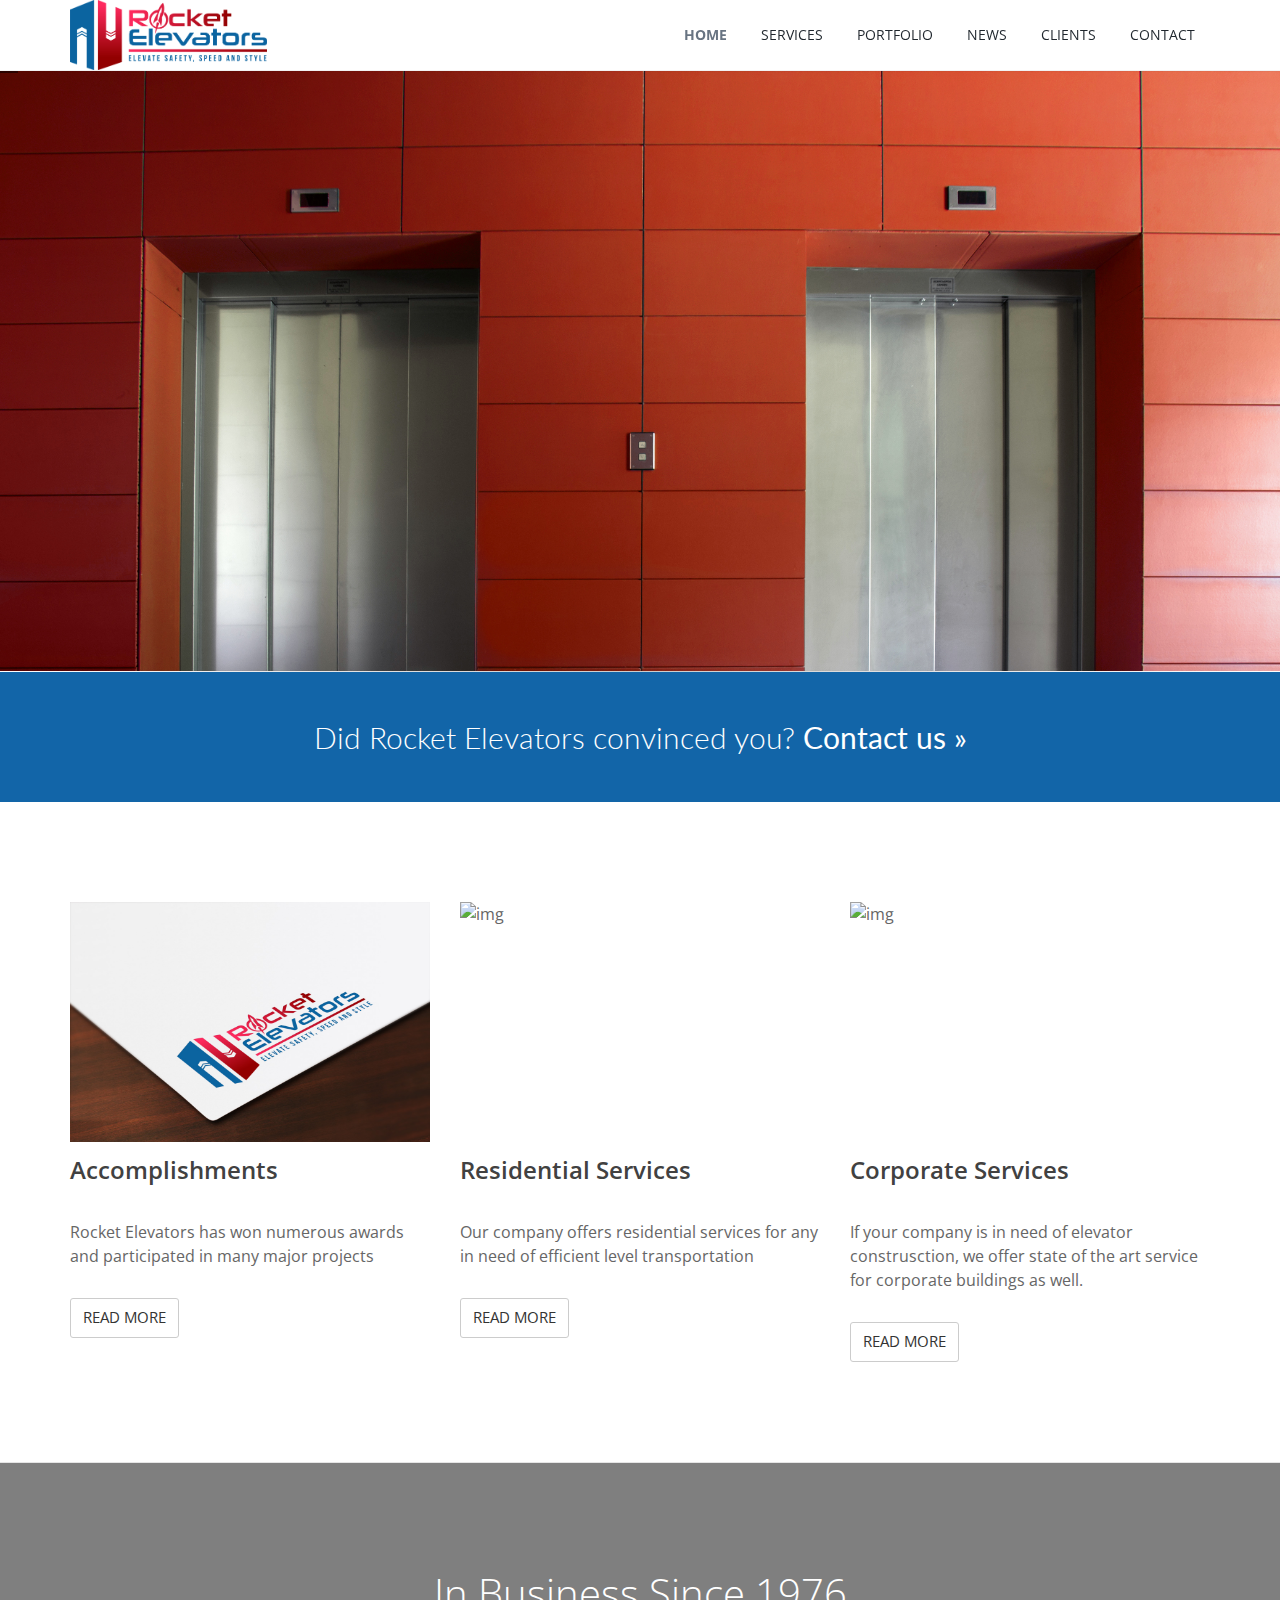
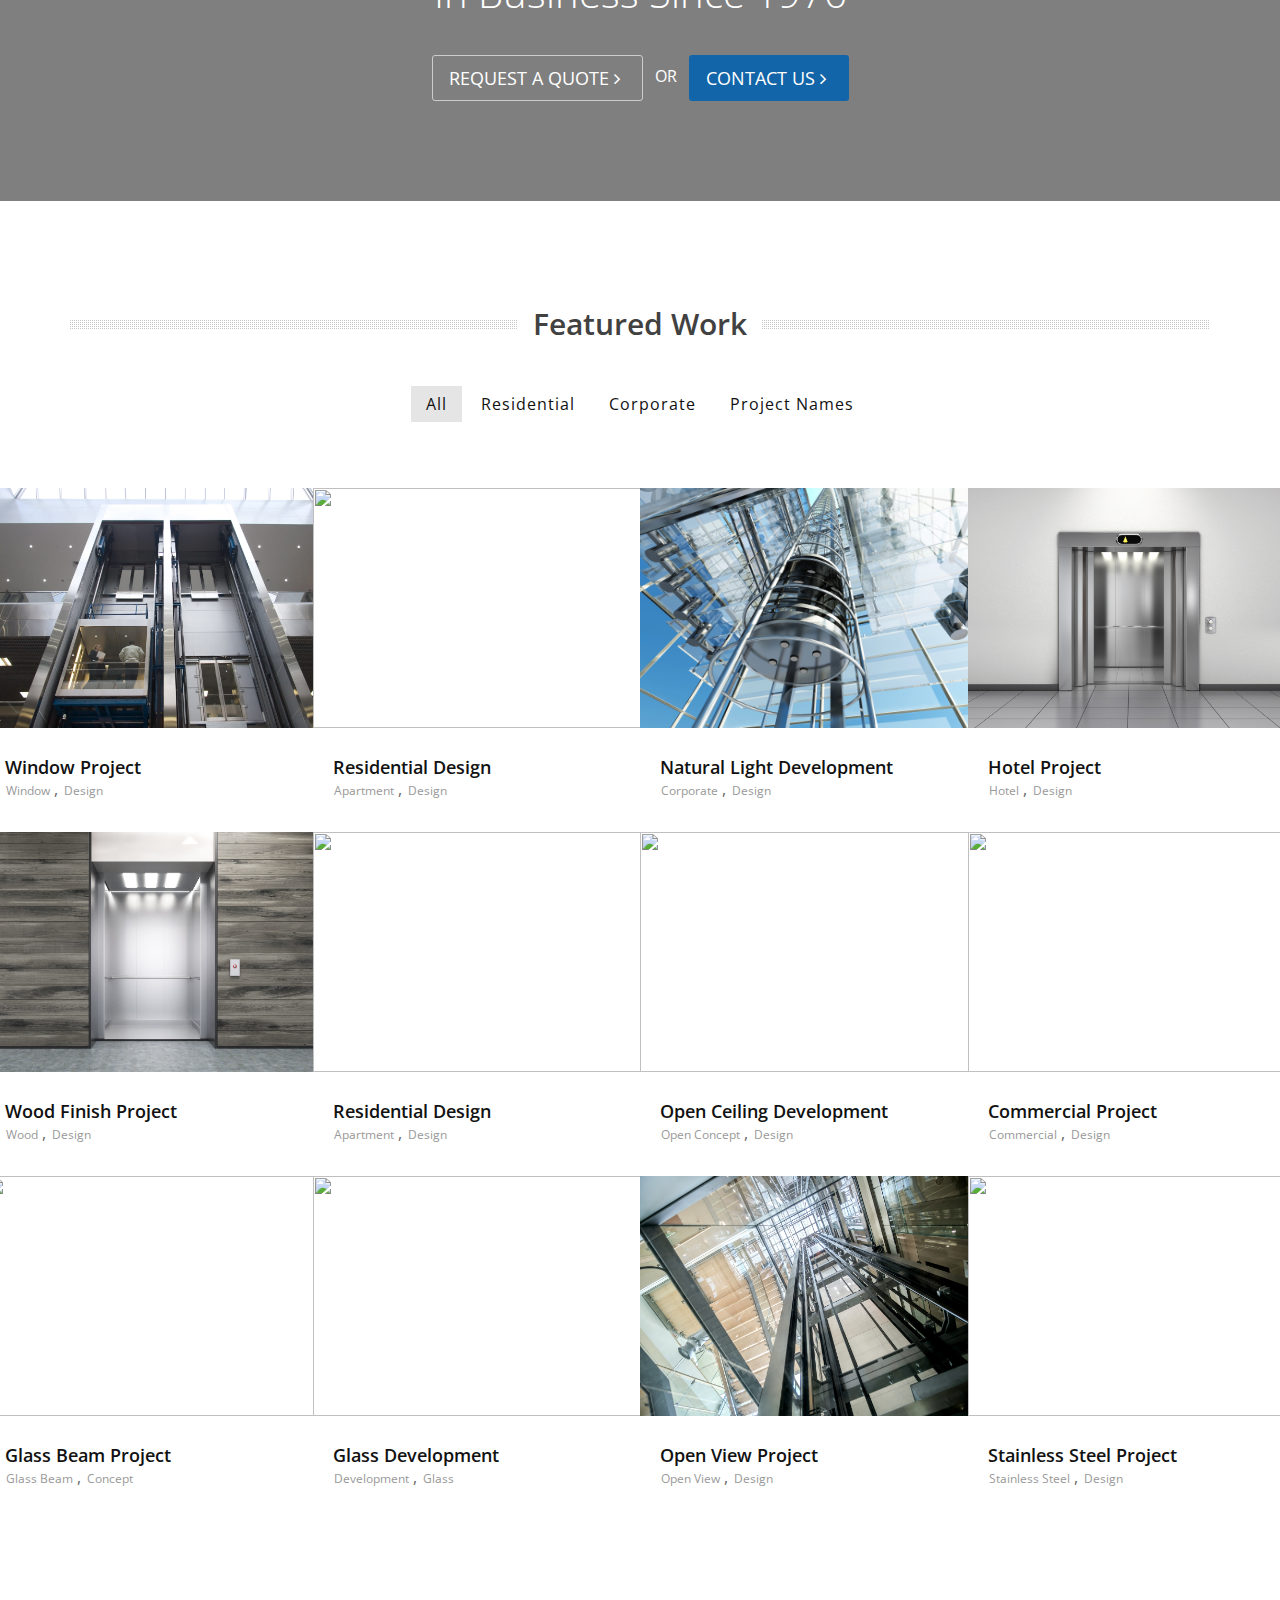
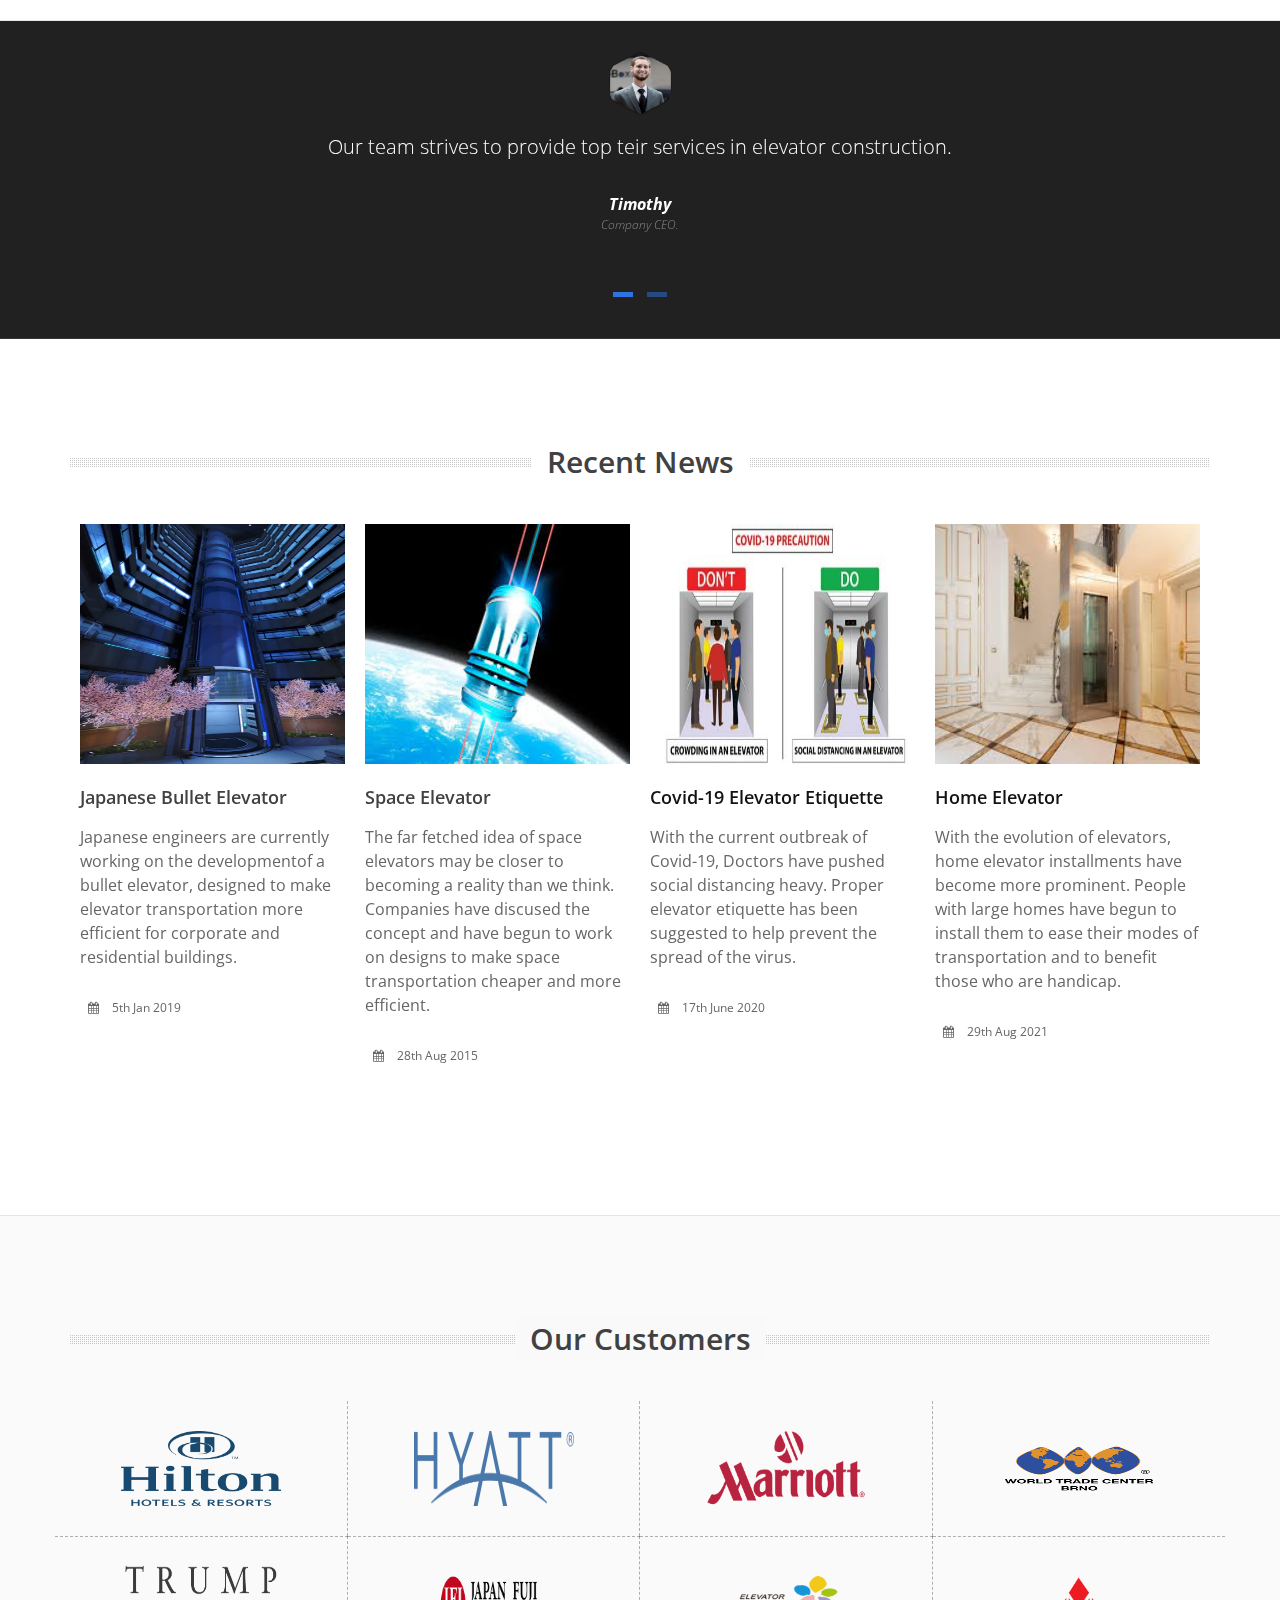
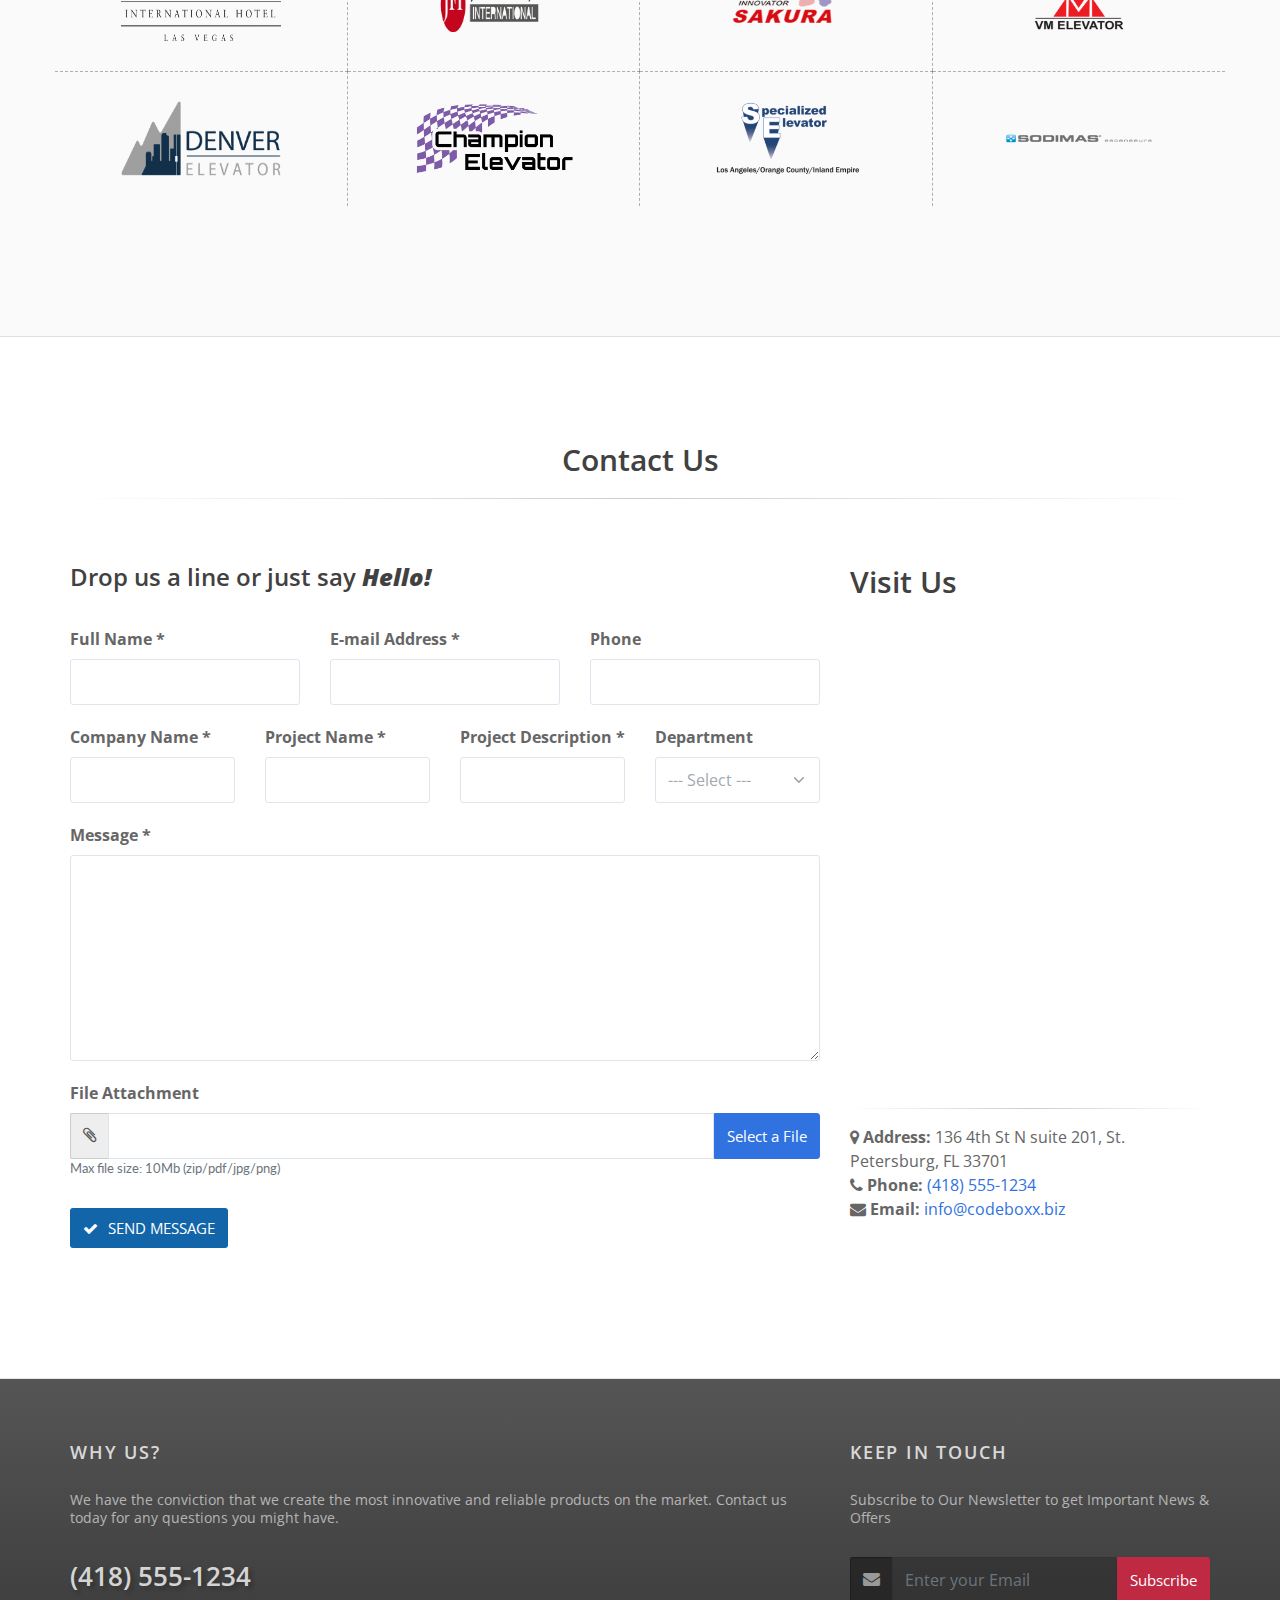
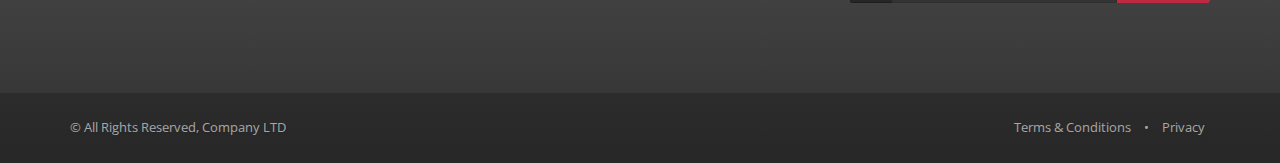
==== index.html @ 7c58e484 "Finished Project" ====
<!DOCTYPE html>
<html lang="en">
	<head>
		<meta charset="utf-8" />
		<title> Rocket Elevators - Multipurpose + Admin</title>
		<meta name="description" content="" />
		<meta name="Author" content="Dorin Grigoras [www.stepofweb.com]" />

		<!-- mobile settings -->
		<meta name="viewport" content="width=device-width, maximum-scale=1, initial-scale=1, user-scalable=0" />
		<!--[if IE]><meta http-equiv='X-UA-Compatible' content='IE=edge,chrome=1'><![endif]-->

		<!-- WEB FONTS : use %7C instead of | (pipe) -->
		<link href="https://fonts.googleapis.com/css?family=Open+Sans:300,400,600%7CRaleway:300,400,500,600,700%7CLato:300,400,400italic,600,700" rel="stylesheet" type="text/css" />

		<!-- CORE CSS -->
		<link href="assets/plugins/bootstrap/css/bootstrap.min.css" rel="stylesheet" type="text/css" />

		<!-- REVOLUTION SLIDER -->
		<link href="assets/plugins/slider.revolution/css/extralayers.css" rel="stylesheet" type="text/css" />
		<link href="assets/plugins/slider.revolution/css/settings.css" rel="stylesheet" type="text/css" />

		<!-- THEME CSS -->
		<link href="assets/css/essentials.css" rel="stylesheet" type="text/css" />
		<link href="assets/css/layout.css" rel="stylesheet" type="text/css" />

		<!-- PAGE LEVEL SCRIPTS -->
		<link href="assets/css/header-1.css" rel="stylesheet" type="text/css" />
		<link href="assets/css/color_scheme/blue.css" rel="stylesheet" type="text/css" id="color_scheme" />
	</head>

	<!--
		AVAILABLE BODY CLASSES:
		
		smoothscroll 			= create a browser smooth scroll
		enable-animation		= enable WOW animations

		bg-grey					= grey background
		grain-grey				= grey grain background
		grain-blue				= blue grain background
		grain-green				= green grain background
		grain-blue				= blue grain background
		grain-orange			= orange grain background
		grain-yellow			= yellow grain background
		
		boxed 					= boxed layout
		pattern1 ... patern11	= pattern background
		menu-vertical-hide		= hidden, open on click
		
		BACKGROUND IMAGE [together with .boxed class]
		data-background="assets/images/_smarty/boxed_background/1.jpg"
	-->
	<body class="smoothscroll enable-animation">

		


		<!-- wrapper -->
		<div id="wrapper">

			<!-- 
				AVAILABLE HEADER CLASSES

				Default nav height: 96px
				.header-md 		= 70px nav height
				.header-sm 		= 60px nav height

				.b-0 		= remove bottom border (only with transparent use)
				.transparent	= transparent header
				.translucent	= translucent header
				.sticky			= sticky header
				.static			= static header
				.dark			= dark header
				.bottom			= header on bottom
				
				shadow-before-1 = shadow 1 header top
				shadow-after-1 	= shadow 1 header bottom
				shadow-before-2 = shadow 2 header top
				shadow-after-2 	= shadow 2 header bottom
				shadow-before-3 = shadow 3 header top
				shadow-after-3 	= shadow 3 header bottom

				.clearfix		= required for mobile menu, do not remove!

				Example Usage:  class="clearfix sticky header-sm transparent b-0"
			-->
			<div id="header" class="navbar-toggleable-md sticky header-md clearfix">

				<!-- TOP NAV -->
				<header id="topNav">
					<div class="container">

						<!-- Mobile Menu Button -->
						<button class="btn btn-mobile" data-toggle="collapse" data-target=".nav-main-collapse">
							<i class="fa fa-bars"></i>
						</button>

						<!-- Logo -->
						<a class="logo float-left scrollTo" href="#top">
							<img src="RocketElevatorAssets/R2.png" alt="" />
						</a>

						<!-- 
							Top Nav 
							
							AVAILABLE CLASSES:
							submenu-dark = dark sub menu
						-->
						<div class="navbar-collapse collapse float-right nav-main-collapse submenu-dark">
							<nav class="nav-main">

								<!-- 
									.nav-onepage
									Required for onepage navigation links
									
									Add .external for an external link!
								-->
								<ul id="topMain" class="nav nav-pills nav-main nav-onepage">
									<li class="active"><!-- HOME -->
										<a href="#top">
											HOME
										</a>
									</li>
									<li><!-- SERVICES -->
										<a href="#services">
											SERVICES
										</a>
									</li>
									<li><!-- WORK -->
										<a href="#work">
											PORTFOLIO
										</a>
									</li>
									<li><!-- NEWS -->
										<a href="#news">
											NEWS
										</a>
									</li>
									
									<li><!-- CLIENTS -->
										<a href="#clients">
											CLIENTS
										</a>
									</li>
									
									<li><!-- CONTACT -->
										<a href="#contact">
											CONTACT
										</a>
									</li>
								</ul>

							</nav>
						</div>

					</div>
				</header>
				<!-- /Top Nav -->

			</div>



			<!-- REVOLUTION SLIDER -->
			<div class="slider fullwidthbanner-container roundedcorners">
				<div class="fullwidthbanner" data-height="600" data-shadow="0" data-navigationStyle="preview2">
					<ul class="hide">
						
					
						<!-- SLIDE  -->
						<li data-transition="parallaxtobottom" data-slotamount="7" data-masterspeed="600"  data-saveperformance="off"  data-title="Our Slogan" data-delay="7000">
							<!-- MAIN IMAGE -->
							<img src="RocketElevatorAssets/AdobeStock_33298664.jpeg"  alt="cover image"  data-bgposition="center top" data-bgfit="cover" data-bgrepeat="no-repeat">

							<div class="tp-caption white_big skewfromleft tp-resizeme"
								data-x="471"
								data-y="100" 
								data-speed="400"
								data-start="1500"
								data-easing="Power3.easeInOut"
								data-splitin="words"
								data-splitout="none"
								data-elementdelay="0.1"
								data-endelementdelay="0.1"
								data-endspeed="600"
								style="z-index: 2; color:#fff; font-size:65px; line-height:85px; font-weight:bold; letter-spacing:0; text-shadow:none;">
									Rocket Elevators
							</div>

							<div class="tp-caption content_text_center skewfromleft tp-resizeme"
								data-x="530"
								data-y="195" 
								data-speed="500"
								data-start="2000"
								data-easing="Power3.easeInOut"
								data-splitin="none"
								data-splitout="none"
								data-elementdelay="0.1"
								data-endelementdelay="0.1"
								data-endspeed="600"
								
								style="z-index: 3; font-size:20px; color:#fff; font-weight:300; text-shadow:none;">
									Elevate Safety, <br />
									Speed and Style.
							</div>

							<div class="tp-caption tp-fade"
								data-x="left"
								data-y="25" 
								data-speed="300"
								data-start="800"
								data-easing="Power3.easeInOut"
								data-elementdelay="0.1"
								data-endelementdelay="0.1"
								data-endspeed="300"
								style="z-index: 4;">
									
							</div>

							<div class="tp-caption skewfromleft tp-resizeme  un-button-2-lg"
								data-x="665"
								data-y="300" 
								data-speed="300"
								data-start="2500"
								data-easing="Power3.easeInOut"
								data-splitin="none"
								data-splitout="none"
								data-elementdelay="0.1"
								data-endelementdelay="0.1"
								data-endspeed="300"

								style="z-index: 5; max-width: auto; max-height: auto; white-space: nowrap;">
									<a class="btn btn-blue btn-lg" href="file:///Users/mac2/Documents/SourceControl/RocketElevatorsDigitalPresence/quote.html" target="_blank">QUOTE REQUEST FORM &nbsp; <i class="fa fa-angle-right"></i></a>
							</div>
						</li>

						<!-- SLIDE  -->
						<li data-transition="parallaxtotop" data-slotamount="7" data-masterspeed="300"  data-saveperformance="off" data-title="RESIDENTIAL BUILDING SERVICES" data-delay="7000">
							<!-- MAIN IMAGE -->
							<img src="RocketElevatorAssets/AdobeStock_41696502.jpeg" alt="cover image"  data-bgposition="center top" data-bgfit="cover" data-bgrepeat="no-repeat">

							<div class="overlay dark-4"><!-- dark overlay [0 to 9 opacity] --></div>

							<div class="tp-caption font-roboto skewfromleft tp-resizeme"
								data-x="50"
								data-y="100" 
								data-speed="500"
								data-start="1500"
								data-easing="Cubic.easeOut"
								data-splitin="none"
								data-splitout="none"
								data-elementdelay="0.1"
								data-endelementdelay="0.1"
								data-endspeed="500"
								style="z-index: 2; color:#fff; font-size:65px; line-height:85px; font-weight:bold; letter-spacing:0; text-shadow:none;">
									Residential Building <br />
									Services
							</div>

							<div class="tp-caption skewfromrightshort tp-resizeme"
								data-x="50"
								data-y="300" 
								data-speed="500"
								data-start="1000"
								data-easing="easeInCirc"
								data-splitin="none"
								data-splitout="none"
								data-elementdelay="0.1"
								data-endelementdelay="0.1"
								data-endspeed="500"
								style="z-index: 3; font-size:20px; color:#fff; font-weight:300; text-shadow:none;">
									We offer residential building services for anyone in need of proper elevation for their living environment.
							</div>

							<div class="tp-caption sfb tp-resizeme"
								data-x="50"
								data-y="410" 
								data-speed="500"
								data-start="1500"
								data-easing="Power3.easeIn"
								data-splitin="none"
								data-splitout="none"
								data-elementdelay="1"
								data-endelementdelay="0.1"
								data-endspeed="500"
								style="z-index: 4; max-width: auto;">
									<a class="btn btn-blue btn-lg" href="file:///Users/mac2/Documents/SourceControl/RocketElevatorsDigitalPresence/Smarty/HTML_BS4/residential.html" target="_blank">RESIDENTIAL SERVICE DETAILS &nbsp; <i class="fa fa-angle-right"></i></a>
							</div>

							<!-- <div class="tp-caption sfb tp-resizeme"
								data-x="250"
								data-y="410" 
								data-speed="500"
								data-start="1500"
								data-easing="Power3.easeInOut"
								data-splitin="none"
								data-splitout="none"
								data-elementdelay="0.1"
								data-endelementdelay="0.1"
								data-endspeed="500"
								style="z-index: 6; max-width: auto; max-height: auto; white-space: nowrap;">
									<a class="btn btn-default btn-lg" href="#">GET A QUOTE &nbsp; <i class="fa fa-angle-right"></i></a>
							</div> -->
						</li>

						<!-- SLIDE  -->
						<li data-transition="parallaxtotop" data-slotamount="7" data-masterspeed="300"  data-saveperformance="off" data-title="CORPORATE BUILDING SERVICES" data-delay="7000">
							<!-- MAIN IMAGE -->
							<img src="RocketElevatorAssets/AdobeStock_179073967.jpeg" alt="cover image"  data-bgposition="center top" data-bgfit="cover" data-bgrepeat="no-repeat">

							<div class="overlay dark-4"><!-- dark overlay [0 to 9 opacity] --></div>

							<div class="tp-caption font-roboto skewfromleft tp-resizeme"
								data-x="50"
								data-y="100" 
								data-speed="500"
								data-start="1500"
								data-easing="Cubic.easeOut"
								data-splitin="none"
								data-splitout="none"
								data-elementdelay="0.1"
								data-endelementdelay="0.1"
								data-endspeed="500"
								style="z-index: 2; color:#fff; font-size:65px; line-height:85px; font-weight:bold; letter-spacing:0; text-shadow:none;">
								Corporate Building <br />
								Services
							</div>

							<div class="tp-caption skewfromrightshort tp-resizeme"
								data-x="50"
								data-y="300" 
								data-speed="500"
								data-start="1000"
								data-easing="easeInCirc"
								data-splitin="none"
								data-splitout="none"
								data-elementdelay="0.1"
								data-endelementdelay="0.1"
								data-endspeed="500"
								style="z-index: 3; font-size:20px; color:#fff; font-weight:300; text-shadow:none;">
								Creating easy transportation for all corporate buildings, <br />
								offering the best services in this field.
							</div>

							<div class="tp-caption sfb tp-resizeme"
								data-x="50"
								data-y="410" 
								data-speed="500"
								data-start="1500"
								data-easing="Power3.easeIn"
								data-splitin="none"
								data-splitout="none"
								data-elementdelay="1"
								data-endelementdelay="0.1"
								data-endspeed="500"
								style="z-index: 4; max-width: auto;">
									<a class="btn btn-blue btn-lg" href="file:///Users/mac2/Documents/SourceControl/RocketElevatorsDigitalPresence/Smarty/HTML_BS4/corporate.html" target="_blank">CORPORATE SERVICE DETAILS &nbsp; <i class="fa fa-angle-right"></i></a>
							</div>

							<!-- <div class="tp-caption sfb tp-resizeme"
								data-x="250"
								data-y="410" 
								data-speed="500"
								data-start="1500"
								data-easing="Power3.easeInOut"
								data-splitin="none"
								data-splitout="none"
								data-elementdelay="0.1"
								data-endelementdelay="0.1"
								data-endspeed="500"
								style="z-index: 6; max-width: auto; max-height: auto; white-space: nowrap;">
									<a class="btn btn-default btn-lg" href="#">GET A QUOTE &nbsp; <i class="fa fa-angle-right"></i></a>
							</div> -->
						</li>
												
				

					</ul>

				</div>
			</div>
			<!-- /REVOLUTION SLIDER -->


			<hr class="m-0" /><!-- 1px line separator -->


			<!-- BUTTON CALLOUT -->
			<a href="#contact" class="btn btn-xlg btn-blue fs-20 fullwidth m-0 rad-0 p-40">
				<span class="font-lato fs-30">
					Did Rocket Elevators convinced you? 
					<strong>Contact us &raquo;</strong>
				</span>
			</a>
			<!-- /BUTTON CALLOUT -->


			
			<!-- Services -->
			<section id="services">
				<div class="container">

					<div class="row">
						<div class="col-sm-4">
							<a></a>
								
								</span>
								<img class="img-fluid" src="RocketElevatorAssets/M.jpg" alt="img" style="width: 360px; height: 240px;" />
							</a>

							<h3 class="mt-10">Accomplishments</h3>
							<p>Rocket Elevators has won numerous awards and participated in many major projects</p>
							<a href="https://www.elevatoruk.com/elevator-awards/about-the-awards/#:~:text=For%20over%2020%20years%2C%20The,leading%20entrepreneurial%20and%20innovative%20society." target="_blank" class="btn btn-default">READ MORE</a>
						</div>

						<div class="col-sm-4">
							<a></a>
								</span>
								<img class="img-fluid" src="RocketElevatorAssets/AdobeStock_130711085.jpeg" alt="img" style="width: 360px; height: 240px;" />
							</a>
							<h3 class="mt-10">Residential Services</h3>
							<p>Our company offers residential services for any in need of efficient level transportation</p>
							<a href="file:///Users/mac2/Documents/SourceControl/RocketElevatorsDigitalPresence/Smarty/HTML_BS4/residential.html" target="_blank" class="btn btn-default">READ MORE</a>
						</div>

						<div class="col-sm-4">
							<img class="img-fluid" src="RocketElevatorAssets/AdobeStock_146216308.jpeg" alt="img" style="width: 360px; height: 240px;" />
							<h3 class="mt-10">Corporate Services</h3>
							<p>If your company is in need of elevator construsction, we offer state of the art service for corporate buildings as well.</p>
							<a href="file:///Users/mac2/Documents/SourceControl/RocketElevatorsDigitalPresence/Smarty/HTML_BS4/corporate.html" target="_blank" class="btn btn-default">READ MORE</a>
						</div>

					</div>

				</div>
			</section>
			<!-- /Services -->

			


			<!-- Parallax -->
			<section class="parallax parallax-1" style="background-image: url('RocketElevatorAssets/AdobeStock_73868131.jpeg');">
				<div class="overlay dark-5"><!-- dark overlay [1 to 9 opacity] --></div>

				<div class="container">

					<div class="text-center">
						<h2 class="fs-40 fw-300">In Business Since 1976</h2>
						<a class="btn btn-default btn-lg" href="file:///Users/mac2/Documents/SourceControl/RocketElevatorsDigitalPresence/quote.html" target="_blank">REQUEST A QUOTE <i class="fa fa-angle-right"></i></a> 
						&nbsp; OR &nbsp; 
						<a class="btn btn-blue btn-lg" href="#contact">CONTACT US <i class="fa fa-angle-right"></i></a>
					</div>

				</div>
			</section>
			<!-- /Parallax -->




			<!-- PORTFOLIO -->
			<section id="work">
				<div class="container">

					<div class="heading-title heading-dotted text-center">
						<h2>Featured Work</h2>
					</div>

					<div class="text-center">
						<ul class="nav nav-pills mix-filter mb-60">
							<li data-filter="all" class="filter active"><a href="#">All</a></li>
							<li data-filter="development" class="filter"><a href="#">Residential</a></li>
							<li data-filter="photography" class="filter"><a href="#">Corporate</a></li>
							<li data-filter="design" class="filter"><a href="#">Project Names</a></li>
						</ul>
					</div>

				</div>

				<div id="portfolio" class="portfolio-nogutter">

						<div class="row mix-grid">

							<div class="col-md-3 col-sm-3 mix design"><!-- item -->

								<div class="item-box">
									<figure>
										<span class="item-hover">
											<span class="overlay dark-5"></span>
											<span class="inner">

												<!-- lightbox -->
												<a class="ico-rounded lightbox" href="RocketElevatorAssets/AdobeStock_3294993.jpeg" data-plugin-options='{"type":"image"}'>
													<span class="fa fa-plus fs-20"></span>
												</a>

												

											</span>
										</span>

										<img class="img-style" src="RocketElevatorAssets/AdobeStock_3294993.jpeg" width="600" height="399" alt="" style="width: 370px; height: 240px;">
									</figure>

									<div class="item-box-desc">
										<h3>Window Project</h3>
										<ul class="list-inline categories m-0">
											<li><a href="#">Window</a></li>
											<li><a href="#">Design</a></li>
										</ul>
									</div>

								</div>

							</div><!-- /item -->


							<div class="col-md-3 col-sm-3 mix development"><!-- item -->

								<div class="item-box">
									<figure>
										<span class="item-hover">
											<span class="overlay dark-5"></span>
											<span class="inner">

												<!-- lightbox -->
												<a class="ico-rounded lightbox" href="RocketElevatorAssets/AdobeStock_72034307.jpeg" data-plugin-options='{"type":"image"}' >
													<span class="fa fa-plus fs-20"></span>
												</a>

												

											</span>
										</span>

										<img class="img-style" src="RocketElevatorAssets/AdobeStock_72034307.jpeg" width="600" height="399" alt="" style="width: 370px; height: 240px;">
									</figure>

									<div class="item-box-desc">
										<h3>Residential Design</h3>
										<ul class="list-inline categories m-0">
											<li><a href="#">Apartment</a></li>
											<li><a href="#">Design</a></li>
										</ul>
									</div>

								</div>

							</div><!-- /item -->


							<div class="col-md-3 col-sm-3 mix photography"><!-- item -->

								<div class="item-box">
									<figure>
										<span class="item-hover">
											<span class="overlay dark-5"></span>
											<span class="inner">

												<!-- lightbox -->
												<a class="ico-rounded lightbox" href="RocketElevatorAssets/AdobeStock_53477661.jpeg" data-plugin-options='{"type":"image"}'>
													<span class="fa fa-plus fs-20"></span>
												</a>

												

											</span>
										</span>

										<img class="img-style" src="RocketElevatorAssets/AdobeStock_53477661.jpeg" width="600" height="399" alt="" style="width: 370px; height: 240px;">
									</figure>

									<div class="item-box-desc">
										<h3>Natural Light Development</h3>
										<ul class="list-inline categories m-0">
											<li><a href="#">Corporate</a></li>
											<li><a href="#">Design</a></li>
										</ul>
									</div>

								</div>

							</div><!-- /item -->


							<div class="col-md-3 col-sm-3 mix design"><!-- item -->

								<div class="item-box">
									<figure>
										<span class="item-hover">
											<span class="overlay dark-5"></span>
											<span class="inner">

												<!-- lightbox -->
												<a class="ico-rounded lightbox" href="RocketElevatorAssets/AdobeStock_42622540.jpeg" data-plugin-options='{"type":"image"}'>
													<span class="fa fa-plus fs-20"></span>
												</a>

										

											</span>
										</span>

										<img class="img-fluid" src="RocketElevatorAssets/AdobeStock_42622540.jpeg" width="600" height="399" alt="" style="width: 370px; height: 240px;">
									</figure>

									<div class="item-box-desc">
										<h3>Hotel Project</h3>
										<ul class="list-inline categories m-0">
											<li><a href="#">Hotel</a></li>
											<li><a href="#">Design</a></li>
										</ul>
									</div>

								</div>

							</div><!-- /item -->

							<div class="col-md-3 col-sm-3 mix design"><!-- item -->

								<div class="item-box">
									<figure>
										<span class="item-hover">
											<span class="overlay dark-5"></span>
											<span class="inner">

												<!-- lightbox -->
												<a class="ico-rounded lightbox" href="RocketElevatorAssets/AdobeStock_124493370.jpeg" data-plugin-options='{"type":"image"}'>
													<span class="fa fa-plus fs-20"></span>
												</a>

												

											</span>
										</span>

										<img class="img-fluid" src="RocketElevatorAssets/AdobeStock_124493370.jpeg" width="600" height="399" alt="" style="width: 370px; height: 240px;">
									</figure>

									<div class="item-box-desc">
										<h3>Wood Finish Project</h3>
										<ul class="list-inline categories m-0">
											<li><a href="#">Wood</a></li>
											<li><a href="#">Design</a></li>
										</ul>
									</div>

								</div>

							</div><!-- /item -->


							<div class="col-md-3 col-sm-3 mix development"><!-- item -->

								<div class="item-box">
									<figure>
										<span class="item-hover">
											<span class="overlay dark-5"></span>
											<span class="inner">

												<!-- lightbox -->
												<a class="ico-rounded lightbox" href="RocketElevatorAssets/AdobeStock_66781279.jpeg" data-plugin-options='{"type":"image"}'>
													<span class="fa fa-plus fs-20"></span>
												</a>

												

											</span>
										</span>

										<img class="img-fluid" src="RocketElevatorAssets/AdobeStock_66781279.jpeg" width="600" height="399" alt="" style="width: 370px; height: 240px;">
									</figure>

									<div class="item-box-desc">
										<h3>Residential Design</h3>
										<ul class="list-inline categories m-0">
											<li><a href="#">Apartment</a></li>
											<li><a href="#">Design</a></li>
										</ul>
									</div>

								</div>

							</div><!-- /item -->


							<div class="col-md-3 col-sm-3 mix photography"><!-- item -->

								<div class="item-box">
									<figure>
										<span class="item-hover">
											<span class="overlay dark-5"></span>
											<span class="inner">

												<!-- lightbox -->
												<a class="ico-rounded lightbox" href="RocketElevatorAssets/AdobeStock_103570025.jpeg" data-plugin-options='{"type":"image"}'>
													<span class="fa fa-plus fs-20"></span>
												</a>

												

											</span>
										</span>

										<img class="img-fluid" src="RocketElevatorAssets/AdobeStock_103570025.jpeg" width="600" height="399" alt="" style="width: 370px; height: 240px;">
									</figure>

									<div class="item-box-desc">
										<h3>Open Ceiling Development</h3>
										<ul class="list-inline categories m-0">
											<li><a href="#">Open Concept</a></li>
											<li><a href="#">Design</a></li>
										</ul>
									</div>

								</div>

							</div><!-- /item -->


							<div class="col-md-3 col-sm-3 mix design"><!-- item -->

								<div class="item-box">
									<figure>
										<span class="item-hover">
											<span class="overlay dark-5"></span>
											<span class="inner">

												<!-- lightbox -->
												<a class="ico-rounded lightbox" href="RocketElevatorAssets/AdobeStock_78149317.jpeg" data-plugin-options='{"type":"image"}'>
													<span class="fa fa-plus fs-20"></span>
												</a>

												

											</span>
										</span>

										<img class="img-fluid" src="RocketElevatorAssets/AdobeStock_78149317.jpeg" width="600" height="399" alt="" style="width: 370px; height: 240px;">
									</figure>

									<div class="item-box-desc">
										<h3>Commercial Project</h3>
										<ul class="list-inline categories m-0">
											<li><a href="#">Commercial</a></li>
											<li><a href="#">Design</a></li>
										</ul>
									</div>

								</div>

							</div><!-- /item -->


							<div class="col-md-3 col-sm-3 mix design"><!-- item -->

								<div class="item-box">
									<figure>
										<span class="item-hover">
											<span class="overlay dark-5"></span>
											<span class="inner">

												<!-- lightbox -->
												<a class="ico-rounded lightbox" href="RocketElevatorAssets/AdobeStock_162479912.jpeg" data-plugin-options='{"type":"image"}'>
													<span class="fa fa-plus fs-20"></span>
												</a>

												

											</span>
										</span>

										<img class="img-fluid" src="RocketElevatorAssets/AdobeStock_162479912.jpeg" width="600" height="399" alt="" style="width: 370px; height: 240px;">
									</figure>

									<div class="item-box-desc">
										<h3>Glass Beam Project</h3>
										<ul class="list-inline categories m-0">
											<li><a href="#">Glass Beam</a></li>
											<li><a href="#">Concept</a></li>
										</ul>
									</div>

								</div>

							</div><!-- /item -->


							<div class="col-md-3 col-sm-3 mix photography"><!-- item -->

								<div class="item-box">
									<figure>
										<span class="item-hover">
											<span class="overlay dark-5"></span>
											<span class="inner">

												<!-- lightbox -->
												<a class="ico-rounded lightbox" href="RocketElevatorAssets/AdobeStock_122227340.jpeg" data-plugin-options='{"type":"image"}'>
													<span class="fa fa-plus fs-20"></span>
												</a>

												

											</span>
										</span>

										<img class="img-fluid" src="RocketElevatorAssets/AdobeStock_122227340.jpeg" width="600" height="399" alt="" style="width: 370px; height: 240px;">
									</figure>

									<div class="item-box-desc">
										<h3>Glass Development</h3>
										<ul class="list-inline categories m-0">
											<li><a href="#">Development</a></li>
											<li><a href="#">Glass</a></li>
										</ul>
									</div>

								</div>

							</div><!-- /item -->


							<div class="col-md-3 col-sm-3 mix design"><!-- item -->

								<div class="item-box">
									<figure>
										<span class="item-hover">
											<span class="overlay dark-5"></span>
											<span class="inner">

												<!-- lightbox -->
												<a class="ico-rounded lightbox" href="RocketElevatorAssets/AdobeStock_170843598.jpeg" data-plugin-options='{"type":"image"}'>
													<span class="fa fa-plus fs-20"></span>
												</a>

												

											</span>
										</span>

										<img class="img-fluid" src="RocketElevatorAssets/AdobeStock_170843598.jpeg" width="600" height="399" alt="" style="width: 370px; height: 240px;">
									</figure>

									<div class="item-box-desc">
										<h3>Open View Project</h3>
										<ul class="list-inline categories m-0">
											<li><a href="#">Open View</a></li>
											<li><a href="#">Design</a></li>
										</ul>
									</div>

								</div>

							</div><!-- /item -->


							<div class="col-md-3 col-sm-3 mix design"><!-- item -->

								<div class="item-box">
									<figure>
										<span class="item-hover">
											<span class="overlay dark-5"></span>
											<span class="inner">

												<!-- lightbox -->
												<a class="ico-rounded lightbox" href="RocketElevatorAssets/AdobeStock_33975620.jpeg" data-plugin-options='{"type":"image"}'>
													<span class="fa fa-plus fs-20"></span>
												</a>

												

											</span>
										</span>

										<img class="img-fluid" src="RocketElevatorAssets/AdobeStock_33975620.jpeg" width="600" height="399" alt="" style="width: 370px; height: 240px;">
									</figure>

									<div class="item-box-desc">
										<h3>Stainless Steel Project</h3>
										<ul class="list-inline categories m-0">
											<li><a href="#">Stainless Steel</a></li>
											<li><a href="#">Design</a></li>
										</ul>
									</div>

								</div>

							</div><!-- /item -->


						</div>


				</div>
			</section>
			<!-- /PORTFOLIO -->




			<!-- Testimonials -->
			<section id="team" class="section-xs dark">
				<div class="container">

					<div class="owl-carousel text-center owl-testimonial m-0" data-plugin-options='{"singleItem": true, "autoPlay": 5000, "navigation": false, "pagination": true, "transitionStyle":"fade"}'>
						<div id="employee" class="testimonial">
							<figure>
								<img class="rounded" src="RocketElevatorAssets/timothy.png" alt="" />
							</figure>
							<div class="testimonial-content p-0">
								<p class="lead">Our team strives to provide top teir services in elevator construction.</p>
								<cite>
									Timothy
									<span>Company CEO.</span>
								</cite>
							</div>
						</div>
						<div id="employee" class="testimonial">
							<figure>
								<img class="rounded" src="RocketElevatorAssets/cole.jpeg" alt="" />
							</figure>
							<div class="testimonial-content p-0">
								<p class="lead">Our goal is to hire employees who care to better our company in all aspects.</p>
								<cite>
									Cole
									<span>Employee of the month.</span>
								</cite>
							</div>
						</div>
					</div>

				</div>
			</section>
			<!-- /Testimonials -->





			<!-- News -->
			<section id="news">
				<div class="container">

					<div class="heading-title heading-dotted text-center">
						<h2>Recent News</h2>
					</div>

					<!-- 
						controlls-over		= navigation buttons over the image 
						buttons-autohide 	= navigation buttons visible on mouse hover only
						
						data-plugin-options:
							"singleItem": true
							"autoPlay": true (or ms. eg: 4000)
							"navigation": true
							"pagination": true
							"items": "4"

						owl-carousel item paddings
							.owl-padding-0
							.owl-padding-3
							.owl-padding-6
							.owl-padding-10
							.owl-padding-15
							.owl-padding-20
					-->
					<div class="owl-carousel owl-padding-10 buttons-autohide controlls-over" data-plugin-options='{"singleItem": false, "items":"4", "autoPlay": 4000, "navigation": true, "pagination": false}'>
						<div class="img-hover">
							<a href="https://masseffect.fandom.com/wiki/News_Stories" target="_blank">
								<img class="img-fluid" src="RocketElevatorAssets/newsarticle1.webp" alt="" style="width: 360px; height: 240px;">
							</a>

							<h4 class="text-left mt-20"><a href="https://masseffect.fandom.com/wiki/News_Stories"></a>Japanese Bullet Elevator</a></h4>
							<p class="text-left">Japanese engineers are currently working on the developmentof a bullet elevator, designed to make elevator transportation more efficient for corporate and residential buildings.</p>
							<ul class="text-left fs-12 list-inline list-separator">
								<li>
									<i class="fa fa-calendar"></i> 
									5th Jan 2019
								</li>
								
									
								
							</ul>
						</div>
						<div class="img-hover">
							<a href="https://spectrum.ieee.org/how-to-build-a-space-elevator-from-scratch#toggle-gdpr" target="_blank">
								<img class="img-fluid" src="RocketElevatorAssets/newselevator2.jpeg" alt="" style="width: 360px; height: 240px;">
							</a>

							<h4 class="text-left mt-20"><a href="https://spectrum.ieee.org/how-to-build-a-space-elevator-from-scratch#toggle-gdpr" target="_blank"></a>Space Elevator</a></h4>
							<p class="text-left">The far fetched idea of space elevators may be closer to becoming a reality than we think. Companies have discused the concept and have begun to work on designs to make space transportation cheaper and more efficient.</p>
							<ul class="text-left fs-12 list-inline list-separator">
								<li>
									<i class="fa fa-calendar"></i> 
									28th Aug 2015
								</li>
								
							</ul>
						</div>
						<div class="img-hover">
							<a href="https://www.elevatorradioshow.com/elevator-blog/tag/elevator+news" target="_blank">
								<img class="img-fluid" src="RocketElevatorAssets/newsarticle3.jpeg" alt="" style="width: 360px; height: 240px;">
							</a>

							<h4 class="text-left mt-20"><a href="https://www.elevatorradioshow.com/elevator-blog/tag/elevator+news" target="_blank">Covid-19 Elevator Etiquette</a></h4>
							<p class="text-left">With the current outbreak of Covid-19, Doctors have pushed social distancing heavy. Proper elevator etiquette has been suggested to help prevent the spread of the virus.</p>
							<ul class="text-left fs-12 list-inline list-separator">
								<li>
									<i class="fa fa-calendar"></i> 
									17th June 2020
								</li>
								
							</ul>
						</div>
						<div class="img-hover">
							<a href="https://www.verywellhealth.com/best-home-elevators-4846169" target="_blank">
								<img class="img-fluid" src="RocketElevatorAssets/newsarticle4.jpeg" alt="" style="width: 360px; height: 240px;">
							</a>

							<h4 class="text-left mt-20"><a href="https://www.verywellhealth.com/best-home-elevators-4846169" target="_blank">Home Elevator</a></h4>
							<p class="text-left">With the evolution of elevators, home elevator installments have become more prominent. People with large homes have begun to install them to ease their modes of transportation and to benefit those who are handicap.</p>
							<ul class="text-left fs-12 list-inline list-separator">
								<li>
									<i class="fa fa-calendar"></i> 
									29th Aug 2021
								</li>
								
							</ul>
						</div>
						<div class="img-hover">
							<a href="https://www.geoplm.com/news/53-solid-edge/89-giant-kone-elevator-designs-better-with-solid-edge" target="_blank">
								<img class="img-fluid" src="RocketElevatorAssets/newsarticle5kone.jpeg" alt="" style="width: 360px; height: 240px;">
							</a>
							<h4 class="text-left mt-20"><a href="https://www.geoplm.com/news/53-solid-edge/89-giant-kone-elevator-designs-better-with-solid-edge" target="_blank">Kone Elevators</a></h4>
							<p class="text-left">Kone has been dedicating their time to make elevators as efficient as possible, they have won several awards in the past and have been recognized as one of the top companies in elevator manufacturing.</p>
							<ul class="text-left fs-12 list-inline list-separator">
								<li>
									<i class="fa fa-calendar"></i> 
									19th Dec 2017
								</li>
								
							</ul>
						</div>
						<div class="img-hover">
							<a href="https://time.com/4700084/elevator-patent-history-otis-safety/" target="_blank">
								<img class="img-fluid" src="RocketElevatorAssets/elevatorpatentotis1861.webp" alt="" style="width: 360px; height: 240px;">
							</a>
							<h4 class="text-left mt-20"><a href="https://time.com/4700084/elevator-patent-history-otis-safety/" target="_blank">The Patent That Saved Elevators</a></h4>
							<p class="text-left">This patent that was invented in 1857 to create a safer system of mechanics for elevators, it created a new pully system that made elevators a safer mode of transportation.</p>
							<ul class="text-left fs-12 list-inline list-separator">
								<li>
									<i class="fa fa-calendar"></i> 
									23rd March 2017
								</li>
								
							</ul>
						</div>
						
					
						
					</div>

				</div>
			</section>
			<!-- /News -->




			


			<!-- Clients -->
			<section id="clients" class="alternate">
				<div class="container">

					<div class="heading-title heading-dotted text-center">
						<h2>Our Customers</h2>
					</div>

					<ul class="row clients-dotted list-inline">
						<li class="col-md-3 col-sm-3 col-6">
							<a href="https://www.hilton.com/en/?WT.mc_id=zlada0ww1hi2psh3ggl4advcrb5dkt6multibr7_153670571_1003528&gclid=CjwKCAjwyryUBhBSEiwAGN5OCHu7q9FMB5jgJG6WkdMS8cNe5eBGEycMdY4w7UuQ6uliUc7poFBS_hoC0u0QAvD_BwE&gclsrc=aw.ds" target="_blank">
								<img class="img-fluid" src="RocketElevatorAssets/hilton2.png" alt="client" style="width: 160px; height: 75px;"/>
							</a>
						</li>
						<li class="col-md-3 col-sm-3 col-6">
							<a href="https://www.hyatt.com/?src=adm_sem_crp_chico_crp_ppc_Hyatt-Brand-General-All-Hyatt-All_google_Evergreen2022_e_hyatt&gclid=CjwKCAjwyryUBhBSEiwAGN5OCB8AunYZQW2per2eDGKc1AH9bvCD9DZNLXUqfJ4WV2OU3watyGqxHBoCk0AQAvD_BwE" target="_blank">
								<img class="img-fluid" src="RocketElevatorAssets/hyatt.png" alt="client" style="width: 160px; height: 75px;"/>
							</a>
						</li>
						<li class="col-md-3 col-sm-3 col-6">
							<a href="https://www.marriott.com/default.mi?scid=bab7e593-ab9f-40e7-945c-46c896724537&gclid=CjwKCAjwyryUBhBSEiwAGN5OCDsQ2mYS5cfAsQpWzOUgTLNweWVFRKJk4mGoo35A8x3zJGe1mS7uoxoCvxsQAvD_BwE&gclsrc=aw.ds" target="_blank">
								<img class="img-fluid" src="RocketElevatorAssets/Marriott_logo.png" alt="client" style="width: 160px; height: 75px;"/>
							</a>
						</li>
						<li class="col-md-3 col-sm-3 col-6">
							<a href="https://www.wtc.com/" target="_blank">
								<img class="img-fluid" src="RocketElevatorAssets/wtclogo.png" alt="client" style="width: 160px; height: 75px;"/>
							</a>
						</li>
						<li class="col-md-3 col-sm-3 col-6">
							<a href="https://www.trumphotels.com/" target="_blank">
								<img class="img-fluid" src="RocketElevatorAssets/Trump_Hotels_Logo_full.png" alt="client" style="width: 160px; height: 75px;"/>
							</a>
						</li>
						<li class="col-md-3 col-sm-3 col-6">
							<a href="https://www.fujilift.co.jp/" target="_blank">
								<img class="img-fluid" src="RocketElevatorAssets/logo_japan_fuji_2.png" alt="client" style="width: 160px; height: 75px;"/>
							</a>
						</li>
						<li class="col-md-3 col-sm-3 col-6">
							<a href="https://www.sakuralift.com.tw/_en/index.php" target="_blank">
								<img class="img-fluid" src="RocketElevatorAssets/logo_sakura3.png" alt="client" style="width: 160px; height: 75px;"/>
							</a>
						</li>
						<li class="col-md-3 col-sm-3 col-6">
							<a href="https://www.vm-elevator.com/" target="_blank">
								<img class="img-fluid" src="RocketElevatorAssets/vm.png" alt="client" style="width: 160px; height: 75px;"/>
							</a>
						</li>
						<li class="col-md-3 col-sm-3 col-6">
							<a href="https://denverelevator.com/" target="_blank">
								<img class="img-fluid" src="RocketElevatorAssets/00_DenverElevatorLogo3-1190x480.png" alt="client" style="width: 160px; height: 75px;"/>
							</a>
						</li>
						<li class="col-md-3 col-sm-3 col-6">
							<a href="https://champion-elevator.com/" target="_blank">
								<img class="img-fluid" src="RocketElevatorAssets/champion.png" alt="client" style="width: 160px; height: 75px;"/>
							</a>
						</li>
						<li class="col-md-3 col-sm-3 col-6">
							<a href="https://specializedelevator.com/" target="_blank">
								<img class="img-fluid" src="RocketElevatorAssets/sepcialelevator.png" alt="client" style="width: 160px; height: 75px;"/>
							</a>
						</li>
						<li class="col-md-3 col-sm-3 col-6">
							<a href="https://www.sodimas.com/" target="_blank">
								<img class="img-fluid" src="RocketElevatorAssets/sodimas.png" alt="client" style="width: 160px; height: 75px;"/>
							</a>
						</li>
					</ul>

				</div>
			</section>
			<!-- /Clients -->




			<!-- CONTACT -->
			<section id="contact">
				<div class="container">

					<header class="text-center mb-60">
						<h2>Contact Us</h2>
						
						<hr />
					</header>


					<div class="row">

						<!-- FORM -->
						<div class="col-md-8 col-sm-8">

							<h3>Drop us a line or just say <strong><em>Hello!</em></strong></h3>

							
							<!--
								MESSAGES
								
									How it works?
									The form data is posted to php/contact.php where the fields are verified!
									php.contact.php will redirect back here and will add a hash to the end of the URL:
										#alert_success 		= email sent
										#alert_failed		= email not sent - internal server error (404 error or SMTP problem)
										#alert_mandatory	= email not sent - required fields empty
										Hashes are handled by assets/js/contact.js

									Form data: required to be an array. Example:
										contact[email][required]  WHERE: [email] = field name, [required] = only if this field is required (PHP will check this)
										Also, add `required` to input fields if is a mandatory field. 
										Example: <input required type="email" value="" class="form-control" name="contact[email][required]">

									PLEASE NOTE: IF YOU WANT TO ADD OR REMOVE FIELDS (EXCEPT CAPTCHA), JUST EDIT THE HTML CODE, NO NEED TO EDIT php/contact.php or javascript
												 ALL FIELDS ARE DETECTED DINAMICALY BY THE PHP

									WARNING! Do not change the `email` and `name`!
												contact[name][required] 	- should stay as it is because PHP is using it for AddReplyTo (phpmailer)
												contact[email][required] 	- should stay as it is because PHP is using it for AddReplyTo (phpmailer)
							-->

							<!-- Alert Success -->
							<div id="alert_success" class="alert alert-success mb-30">
								<button type="button" class="close" data-dismiss="alert" aria-hidden="true">&times;</button>
								<strong>Thank You!</strong> Your message successfully sent!
							</div><!-- /Alert Success -->


							<!-- Alert Failed -->
							<div id="alert_failed" class="alert alert-danger mb-30">
								<button type="button" class="close" data-dismiss="alert" aria-hidden="true">&times;</button>
								<strong>[SMTP] Error!</strong> Internal server error!
							</div><!-- /Alert Failed -->


							<!-- Alert Mandatory -->
							<div id="alert_mandatory" class="alert alert-danger mb-30">
								<button type="button" class="close" data-dismiss="alert" aria-hidden="true">&times;</button>
								<strong>Sorry!</strong> You need to complete all mandatory (*) fields!
							</div><!-- /Alert Mandatory -->


							<form action="php/contact.php" method="post" enctype="multipart/form-data">
								<fieldset>
									<input type="hidden" name="action" value="contact_send" />

									<div class="row">
											<div class="col-md-4">
												<label for="contact:name">Full Name *</label>
												<input required type="text" value="" class="form-control" name="contact[name][required]" id="contact:name">
											</div>
											<div class="col-md-4">
												<label for="contact:email">E-mail Address *</label>
												<input required type="email" value="" class="form-control" name="contact[email][required]" id="contact:email">
											</div>
											<div class="col-md-4">
												<label for="contact:phone">Phone</label>
												<input type="text" value="" class="form-control" name="contact[phone]" id="contact:phone">
											</div>
									</div>
									<div class="row">
											<div class="col-md-3">
												<label for="contact:Company Name">Company Name *</label>
												<input required type="text" value="" class="form-control" name="contact[subject][required]" id="contact:company_name">
											</div>
											<div class="col-md-3">
												<label for="contact:Project Name">Project Name *</label>
												<input required type="text" value="" class="form-control" name="contact[subject][required]" id="contact:project_name">
											</div>
											<div class="col-md-3">
												<label for="contact:Project Description">Project Description *</label>
												<input required type="text" value="" class="form-control" name="contact[subject][required]" id="contact:project_description">
											</div>
											<div class="col-md-3">
												<label for="contact_department">Department</label>
												<select class="form-control pointer" name="contact[department]">
													<option value="">--- Select ---</option>
													<option value="Marketing">Marketing</option>
													<option value="Webdesign">Web Design</option>
													<option value="Architecture">Architecture</option>
												</select>
											</div>
									</div>
									<div class="row">
											<div class="col-md-12">
												<label for="contact:message">Message *</label>
												<textarea required maxlength="10000" rows="8" class="form-control" name="contact[message]" id="contact:message"></textarea>
											</div>
									</div>
									<div class="row">
											<div class="col-md-12">
												<label for="contact:attachment">File Attachment</label>

												<!-- custom file upload -->
												<input class="custom-file-upload" type="file" id="file" name="contact[attachment]" id="contact:attachment" data-btn-text="Select a File" />
												<small class="text-muted block">Max file size: 10Mb (zip/pdf/jpg/png)</small>

											</div>
									</div>

								</fieldset>

								<div class="row">
									<div class="col-md-12">
										<button type="submit" class="btn btn-blue"><i class="fa fa-check"></i> SEND MESSAGE</button>
									</div>
								</div>
							</form>

						</div>
						<!-- /FORM -->


						<!-- INFO -->
						<div class="col-md-4 col-sm-4">

							<h2>Visit Us</h2>

							<!-- 
							Available heights
								h-100
								h-150
								h-200
								h-250
								h-300
								h-350
								h-400
								h-450
								h-500
								h-550
								h-600
							-->
							<!-- <div id="map2" class="h-400 grayscale"></div> -->
							<iframe src="https://www.google.com/maps/embed?pb=!1m14!1m12!1m3!1d14121.936625811486!2d-82.63752969999999!3d27.764052449999998!2m3!1f0!2f0!3f0!3m2!1i1024!2i768!4f13.1!5e0!3m2!1sen!2sus!4v1654115235876!5m2!1sen!2sus" width="380" height="450" style="border:0;" allowfullscreen="" loading="lazy" referrerpolicy="no-referrer-when-downgrade"></iframe>

							<hr />

							<p>
								<span class="block"><strong><i class="fa fa-map-marker"></i> Address:</strong> 136 4th St N suite 201, St. Petersburg, FL 33701</span>
								<span class="block"><strong><i class="fa fa-phone"></i> Phone:</strong> <a href="tel:1800-887-2497">(418) 555-1234</a></span>
								<span class="block"><strong><i class="fa fa-envelope"></i> Email:</strong> <a href="mailto:mail@rocketelevators.com">info@codeboxx.biz</a></span>
							</p>

						</div>
						<!-- /INFO -->

					</div>

				</div>
			</section>
			<!-- /CONTACT -->




			<!-- FOOTER -->
			<footer id="footer">
				<div class="container">


					<div class="row">

						<!-- col #1 -->
						<div class="col-md-8">

							<h3 class="letter-spacing-1">WHY US?</h3>

							<!-- Small Description -->
							<p>
								We have the conviction that we create the most innovative and reliable products on the market. Contact us today for any questions you might have.
							</p>
							<h2>(418) 555-1234</h2>
						</div>
						<!-- /col #1 -->

						<!-- col #2 -->
						<div class="col-md-4">
							<h3 class="letter-spacing-1">KEEP IN TOUCH</h3>

							<!-- Newsletter Form -->
							<p>Subscribe to Our Newsletter to get Important News & Offers</p>

							<form class="validate" action="php/newsletter.php" method="post" data-success="Subscribed! Thank you!" data-toastr-position="bottom-right">
								<div class="input-group">
									<span class="input-group-addon"><i class="fa fa-envelope"></i></span>
									<input type="email" id="email" name="email" class="form-control required" placeholder="Enter your Email">
									<span class="input-group-btn">
										<button class="btn btn-red" type="submit">Subscribe</button>
									</span>
								</div>
							</form>
							<!-- /Newsletter Form -->


						</div>
						<!-- /col #2 -->

					</div>


				</div>

				<div class="copyright">
					<div class="container">
						<ul class="float-right m-0 list-inline mobile-block">
							<li><a href="#">Terms &amp; Conditions</a></li>
							<li>&bull;</li>
							<li><a href="#">Privacy</a></li>
						</ul>
						&copy; All Rights Reserved, Company LTD
					</div>
				</div>

			</footer>
			<!-- /FOOTER -->

		</div>
		<!-- /wrapper -->


		<!-- SCROLL TO TOP -->
		<a href="#" id="toTop"></a>


		<!-- PRELOADER -->
		<div id="preloader">
			<div class="inner">
				<span class="loader"></span>
			</div>
		</div><!-- /PRELOADER -->


		<!-- JAVASCRIPT FILES -->
		<script>var plugin_path = 'assets/plugins/';</script>
		<script src="assets/plugins/jquery/jquery-3.3.1.min.js"></script>

		<script src="assets/js/scripts.js"></script>
		
	

		<!-- REVOLUTION SLIDER -->
		<script src="assets/plugins/slider.revolution/js/jquery.themepunch.tools.min.js"></script>
		<script src="assets/plugins/slider.revolution/js/jquery.themepunch.revolution.min.js"></script>
		<script src="assets/js/view/demo.revolution_slider.js"></script>

		<!-- PAGELEVEL SCRIPTS -->
		<script src="assets/js/contact.js"></script>

		<!-- 
			GMAP.JS 
			http://hpneo.github.io/gmaps/
		-->
		<!-- <script src="//maps.google.com/maps/api/js?key=AIzaSyCqCn84CgZN6o1Xc3P4dM657HIxkX3jzPY"></script>
		<script src="assets/plugins/gmaps.js"></script>
		<script>

			jQuery(document).ready(function(){

				/**
					@BASIC GOOGLE MAP
				**/
				var map2 = new GMaps({
					div: '#map2',
					lat: -12.043333,
					lng: -77.028333,
					scrollwheel: false
				});

				var marker = map2.addMarker({
					lat: -12.043333,
					lng: -77.028333,
					title: 'Company, Inc.'
				});

			});

		</script> -->
	</body>
</html>
---- assets/plugins/slider.revolution/css/extralayers.css ----
/**********************************************************
***********************************************************
***********************************************************



   SOME MORE LAYER EXAMPLES, USE ONLY WHICH YOU NEED,
   TO SAVE LOAD TIME 



***********************************************************
***********************************************************
***********************************************************/





.tp-caption.medium_grey {
position:absolute;
color:#fff;
text-shadow:0px 2px 5px rgba(0, 0, 0, 0.5);
font-weight:700;
font-size:20px;
line-height:20px;
font-family:Arial;
padding:2px 4px;
margin:0px;
border-width:0px;
border-style:none;
background-color:#888;
white-space:nowrap;
}

.tp-caption.small_text {
position:absolute;
color:#fff;
text-shadow:0px 2px 5px rgba(0, 0, 0, 0.5);
font-weight:700;
font-size:14px;
line-height:20px;
font-family:Arial;
margin:0px;
border-width:0px;
border-style:none;
white-space:nowrap;
}

.tp-caption.medium_text {
position:absolute;
color:#fff;
text-shadow:0px 2px 5px rgba(0, 0, 0, 0.5);
font-weight:700;
font-size:20px;
line-height:20px;
font-family:Arial;
margin:0px;
border-width:0px;
border-style:none;
white-space:nowrap;
}

.tp-caption.large_text {
position:absolute;
color:#fff;
text-shadow:0px 2px 5px rgba(0, 0, 0, 0.5);
font-weight:700;
font-size:40px;
line-height:40px;
font-family:Arial;
margin:0px;
border-width:0px;
border-style:none;
white-space:nowrap;
}

.tp-caption.very_large_text {
position:absolute;
color:#fff;
text-shadow:0px 2px 5px rgba(0, 0, 0, 0.5);
font-weight:700;
font-size:60px;
line-height:60px;
font-family:Arial;
margin:0px;
border-width:0px;
border-style:none;
white-space:nowrap;
letter-spacing:-2px;
}

.tp-caption.very_big_white {
position:absolute;
color:#fff;
text-shadow:none;
font-weight:800;
font-size:60px;
line-height:60px;
font-family:Arial;
margin:0px;
border-width:0px;
border-style:none;
white-space:nowrap;
padding:0px 4px;
padding-top:1px;
background-color:#000;
}

.tp-caption.very_big_black {
position:absolute;
color:#000;
text-shadow:none;
font-weight:700;
font-size:60px;
line-height:60px;
font-family:Arial;
margin:0px;
border-width:0px;
border-style:none;
white-space:nowrap;
padding:0px 4px;
padding-top:1px;
background-color:#fff;
}

.tp-caption.modern_medium_fat {
position:absolute;
color:#000;
text-shadow:none;
font-weight:800;
font-size:24px;
line-height:20px;
font-family:"Open Sans", sans-serif;
margin:0px;
border-width:0px;
border-style:none;
white-space:nowrap;
}

.tp-caption.modern_medium_fat_white {
position:absolute;
color:#fff;
text-shadow:none;
font-weight:800;
font-size:24px;
line-height:20px;
font-family:"Open Sans", sans-serif;
margin:0px;
border-width:0px;
border-style:none;
white-space:nowrap;
}

.tp-caption.modern_medium_light {
position:absolute;
color:#000;
text-shadow:none;
font-weight:300;
font-size:24px;
line-height:20px;
font-family:"Open Sans", sans-serif;
margin:0px;
border-width:0px;
border-style:none;
white-space:nowrap;
}

.tp-caption.modern_big_bluebg {
position:absolute;
color:#fff;
text-shadow:none;
font-weight:800;
font-size:30px;
line-height:36px;
font-family:"Open Sans", sans-serif;
padding:3px 10px;
margin:0px;
border-width:0px;
border-style:none;
background-color:#4e5b6c;
letter-spacing:0;
}

.tp-caption.modern_big_redbg {
position:absolute;
color:#fff;
text-shadow:none;
font-weight:300;
font-size:30px;
line-height:36px;
font-family:"Open Sans", sans-serif;
padding:3px 10px;
padding-top:1px;
margin:0px;
border-width:0px;
border-style:none;
background-color:#de543e;
letter-spacing:0;
}

.tp-caption.modern_small_text_dark {
position:absolute;
color:#555;
text-shadow:none;
font-size:14px;
line-height:22px;
font-family:Arial;
margin:0px;
border-width:0px;
border-style:none;
white-space:nowrap;
}

.tp-caption.boxshadow {
-moz-box-shadow:0px 0px 20px rgba(0, 0, 0, 0.5);
-webkit-box-shadow:0px 0px 20px rgba(0, 0, 0, 0.5);
box-shadow:0px 0px 20px rgba(0, 0, 0, 0.5);
}

.tp-caption.black {
color:#000;
text-shadow:none;
}

.tp-caption.noshadow {
text-shadow:none;
}

.tp-caption.thinheadline_dark {
position:absolute;
color:rgba(0,0,0,0.85);
text-shadow:none;
font-weight:300;
font-size:30px;
line-height:30px;
font-family:"Open Sans";
background-color:transparent;
}

.tp-caption.thintext_dark {
position:absolute;
color:rgba(0,0,0,0.85);
text-shadow:none;
font-weight:300;
font-size:16px;
line-height:26px;
font-family:"Open Sans";
background-color:transparent;
}

.tp-caption.largeblackbg {
position:absolute;
color:#fff;
text-shadow:none;
font-weight:300;
font-size:50px;
line-height:70px;
font-family:"Open Sans";
background-color:#000;
padding:0px 20px;
-webkit-border-radius:0px;
-moz-border-radius:0px;
border-radius:0px;
}

.tp-caption.largepinkbg {
position:absolute;
color:#fff;
text-shadow:none;
font-weight:300;
font-size:50px;
line-height:70px;
font-family:"Open Sans";
background-color:#db4360;
padding:0px 20px;
-webkit-border-radius:0px;
-moz-border-radius:0px;
border-radius:0px;
}

.tp-caption.largewhitebg {
position:absolute;
color:#000;
text-shadow:none;
font-weight:300;
font-size:50px;
line-height:70px;
font-family:"Open Sans";
background-color:#fff;
padding:0px 20px;
-webkit-border-radius:0px;
-moz-border-radius:0px;
border-radius:0px;
}

.tp-caption.largegreenbg {
position:absolute;
color:#fff;
text-shadow:none;
font-weight:300;
font-size:50px;
line-height:70px;
font-family:"Open Sans";
background-color:#67ae73;
padding:0px 20px;
-webkit-border-radius:0px;
-moz-border-radius:0px;
border-radius:0px;
}

.tp-caption.excerpt {
font-size:36px;
line-height:36px;
font-weight:700;
font-family:Arial;
color:#ffffff;
text-decoration:none;
background-color:rgba(0, 0, 0, 1);
text-shadow:none;
margin:0px;
letter-spacing:-1.5px;
padding:1px 4px 0px 4px;
width:150px;
white-space:normal !important;
height:auto;
border-width:0px;
border-color:rgb(255, 255, 255);
border-style:none;
}

.tp-caption.large_bold_grey {
font-size:60px;
line-height:60px;
font-weight:800;
font-family:"Open Sans";
color:rgb(102, 102, 102);
text-decoration:none;
background-color:transparent;
text-shadow:none;
margin:0px;
padding:1px 4px 0px;
border-width:0px;
border-color:rgb(255, 214, 88);
border-style:none;
}

.tp-caption.medium_thin_grey {
font-size:34px;
line-height:30px;
font-weight:300;
font-family:"Open Sans";
color:rgb(102, 102, 102);
text-decoration:none;
background-color:transparent;
padding:1px 4px 0px;
text-shadow:none;
margin:0px;
border-width:0px;
border-color:rgb(255, 214, 88);
border-style:none;
}

.tp-caption.small_thin_grey {
font-size:18px;
line-height:26px;
font-weight:300;
font-family:"Open Sans";
color:rgb(117, 117, 117);
text-decoration:none;
background-color:transparent;
padding:1px 4px 0px;
text-shadow:none;
margin:0px;
border-width:0px;
border-color:rgb(255, 214, 88);
border-style:none;
}

.tp-caption.lightgrey_divider {
text-decoration:none;
background-color:rgba(235, 235, 235, 1);
width:370px;
height:3px;
background-position:initial initial;
background-repeat:initial initial;
border-width:0px;
border-color:rgb(34, 34, 34);
border-style:none;
}

.tp-caption.large_bold_darkblue {
font-size:58px;
line-height:60px;
font-weight:800;
font-family:"Open Sans";
color:rgb(52, 73, 94);
text-decoration:none;
background-color:transparent;
border-width:0px;
border-color:rgb(255, 214, 88);
border-style:none;
}

.tp-caption.medium_bg_darkblue {
font-size:20px;
line-height:20px;
font-weight:800;
font-family:"Open Sans";
color:rgb(255, 255, 255);
text-decoration:none;
background-color:rgb(52, 73, 94);
padding:10px;
border-width:0px;
border-color:rgb(255, 214, 88);
border-style:none;
}

.tp-caption.medium_bold_red {
font-size:24px;
line-height:30px;
font-weight:800;
font-family:"Open Sans";
color:rgb(227, 58, 12);
text-decoration:none;
background-color:transparent;
padding:0px;
border-width:0px;
border-color:rgb(255, 214, 88);
border-style:none;
}

.tp-caption.medium_light_red {
font-size:21px;
line-height:26px;
font-weight:300;
font-family:"Open Sans";
color:rgb(227, 58, 12);
text-decoration:none;
background-color:transparent;
padding:0px;
border-width:0px;
border-color:rgb(255, 214, 88);
border-style:none;
}

.tp-caption.medium_bg_red {
font-size:20px;
line-height:20px;
font-weight:800;
font-family:"Open Sans";
color:rgb(255, 255, 255);
text-decoration:none;
background-color:rgb(227, 58, 12);
padding:10px;
border-width:0px;
border-color:rgb(255, 214, 88);
border-style:none;
}

.tp-caption.medium_bold_orange {
font-size:24px;
line-height:30px;
font-weight:800;
font-family:"Open Sans";
color:rgb(243, 156, 18);
text-decoration:none;
background-color:transparent;
border-width:0px;
border-color:rgb(255, 214, 88);
border-style:none;
}

.tp-caption.medium_bg_orange {
font-size:20px;
line-height:20px;
font-weight:800;
font-family:"Open Sans";
color:rgb(255, 255, 255);
text-decoration:none;
background-color:rgb(243, 156, 18);
padding:10px;
border-width:0px;
border-color:rgb(255, 214, 88);
border-style:none;
}

.tp-caption.grassfloor {
text-decoration:none;
background-color:rgba(160, 179, 151, 1);
width:4000px;
height:150px;
border-width:0px;
border-color:rgb(34, 34, 34);
border-style:none;
}

.tp-caption.large_bold_white {
font-size:58px;
line-height:60px;
font-weight:800;
font-family:"Open Sans";
color:rgb(255, 255, 255);
text-decoration:none;
background-color:transparent;
border-width:0px;
border-color:rgb(255, 214, 88);
border-style:none;
}

.tp-caption.medium_light_white {
font-size:30px;
line-height:36px;
font-weight:300;
font-family:"Open Sans";
color:rgb(255, 255, 255);
text-decoration:none;
background-color:transparent;
padding:0px;
border-width:0px;
border-color:rgb(255, 214, 88);
border-style:none;
}

.tp-caption.mediumlarge_light_white {
font-size:34px;
line-height:40px;
font-weight:300;
font-family:"Open Sans";
color:rgb(255, 255, 255);
text-decoration:none;
background-color:transparent;
padding:0px;
border-width:0px;
border-color:rgb(255, 214, 88);
border-style:none;
}

.tp-caption.mediumlarge_light_white_center {
font-size:34px;
line-height:40px;
font-weight:300;
font-family:"Open Sans";
color:#ffffff;
text-decoration:none;
background-color:transparent;
padding:0px 0px 0px 0px;
text-align:center;
border-width:0px;
border-color:rgb(255, 214, 88);
border-style:none;
}

.tp-caption.medium_bg_asbestos {
font-size:20px;
line-height:20px;
font-weight:800;
font-family:"Open Sans";
color:rgb(255, 255, 255);
text-decoration:none;
background-color:rgb(127, 140, 141);
padding:10px;
border-width:0px;
border-color:rgb(255, 214, 88);
border-style:none;
}

.tp-caption.medium_light_black {
font-size:30px;
line-height:36px;
font-weight:300;
font-family:"Open Sans";
color:rgb(0, 0, 0);
text-decoration:none;
background-color:transparent;
padding:0px;
border-width:0px;
border-color:rgb(255, 214, 88);
border-style:none;
}

.tp-caption.large_bold_black {
font-size:58px;
line-height:60px;
font-weight:800;
font-family:"Open Sans";
color:rgb(0, 0, 0);
text-decoration:none;
background-color:transparent;
border-width:0px;
border-color:rgb(255, 214, 88);
border-style:none;
}

.tp-caption.mediumlarge_light_darkblue {
font-size:34px;
line-height:40px;
font-weight:300;
font-family:"Open Sans";
color:rgb(52, 73, 94);
text-decoration:none;
background-color:transparent;
padding:0px;
border-width:0px;
border-color:rgb(255, 214, 88);
border-style:none;
}

.tp-caption.small_light_white {
font-size:17px;
line-height:28px;
font-weight:300;
font-family:"Open Sans";
color:rgb(255, 255, 255);
text-decoration:none;
background-color:transparent;
padding:0px;
border-width:0px;
border-color:rgb(255, 214, 88);
border-style:none;
}

.tp-caption.roundedimage {
border-width:0px;
border-color:rgb(34, 34, 34);
border-style:none;
}

.tp-caption.large_bg_black {
font-size:40px;
line-height:40px;
font-weight:800;
font-family:"Open Sans";
color:rgb(255, 255, 255);
text-decoration:none;
background-color:rgb(0, 0, 0);
padding:10px 20px 15px;
border-width:0px;
border-color:rgb(255, 214, 88);
border-style:none;
}

.tp-caption.mediumwhitebg {
font-size:30px;
line-height:30px;
font-weight:300;
font-family:"Open Sans";
color:rgb(0, 0, 0);
text-decoration:none;
background-color:rgb(255, 255, 255);
padding:5px 15px 10px;
text-shadow:none;
border-width:0px;
border-color:rgb(0, 0, 0);
border-style:none;
}

.tp-caption.large_bold_white_25 {
font-size:55px;
line-height:65px;
font-weight:700;
font-family:"Open Sans";
color:#fff;
text-decoration:none;
background-color:transparent;
text-align:center;
text-shadow:#000 0px 5px 10px;
border-width:0px;
border-color:rgb(255, 255, 255);
border-style:none;
}

.tp-caption.medium_text_shadow {
font-size:25px;
line-height:25px;
font-weight:600;
font-family:"Open Sans";
color:#fff;
text-decoration:none;
background-color:transparent;
text-align:center;
text-shadow:#000 0px 5px 10px;
border-width:0px;
border-color:rgb(255, 255, 255);
border-style:none;
}

.tp-caption.black_heavy_60 {
font-size:60px;
line-height:60px;
font-weight:900;
font-family:Raleway;
color:rgb(0, 0, 0);
text-decoration:none;
background-color:transparent;
text-shadow:none;
border-width:0px;
border-color:rgb(0, 0, 0);
border-style:none;
}

.tp-caption.white_heavy_40 {
font-size:40px;
line-height:40px;
font-weight:900;
font-family:Raleway;
color:rgb(255, 255, 255);
text-decoration:none;
background-color:transparent;
text-shadow:none;
border-width:0px;
border-color:rgb(0, 0, 0);
border-style:none;
}

.tp-caption.grey_heavy_72 {
font-size:72px;
line-height:72px;
font-weight:900;
font-family:Raleway;
color:rgb(213, 210, 210);
text-decoration:none;
background-color:transparent;
text-shadow:none;
border-width:0px;
border-color:rgb(0, 0, 0);
border-style:none;
}

.tp-caption.grey_regular_18 {
font-size:18px;
line-height:26px;
font-family:"Open Sans";
color:rgb(119, 119, 119);
text-decoration:none;
background-color:transparent;
text-shadow:none;
border-width:0px;
border-color:rgb(0, 0, 0);
border-style:none;
}

.tp-caption.black_thin_34 {
font-size:35px;
line-height:35px;
font-weight:100;
font-family:Raleway;
color:rgb(0, 0, 0);
text-decoration:none;
background-color:transparent;
text-shadow:none;
border-width:0px;
border-color:rgb(0, 0, 0);
border-style:none;
}

.tp-caption.arrowicon {
line-height:1px;
border-width:0px;
border-color:rgb(34, 34, 34);
border-style:none;
}

.tp-caption.light_heavy_60 {
font-size:60px;
line-height:60px;
font-weight:900;
font-family:Raleway;
color:rgb(255, 255, 255);
text-decoration:none;
background-color:transparent;
text-shadow:none;
border-width:0px;
border-color:rgb(0, 0, 0);
border-style:none;
}

.tp-caption.black_bold_40 {
font-size:40px;
line-height:40px;
font-weight:800;
font-family:Raleway;
color:rgb(0, 0, 0);
text-decoration:none;
background-color:transparent;
text-shadow:none;
border-width:0px;
border-color:rgb(0, 0, 0);
border-style:none;
}

.tp-caption.light_heavy_70 {
font-size:70px;
line-height:70px;
font-weight:900;
font-family:Raleway;
color:rgb(255, 255, 255);
text-decoration:none;
background-color:transparent;
text-shadow:none;
border-width:0px;
border-color:rgb(0, 0, 0);
border-style:none;
}

.tp-caption.black_heavy_70 {
font-size:70px;
line-height:70px;
font-weight:900;
font-family:Raleway;
color:rgb(0, 0, 0);
text-decoration:none;
background-color:transparent;
text-shadow:none;
border-width:0px;
border-color:rgb(0, 0, 0);
border-style:none;
}

.tp-caption.black_bold_bg_20 {
font-size:20px;
line-height:20px;
font-weight:900;
font-family:Raleway;
color:rgb(255, 255, 255);
text-decoration:none;
background-color:rgb(0, 0, 0);
padding:5px 8px;
text-shadow:none;
border-width:0px;
border-color:rgb(0, 0, 0);
border-style:none;
}

.tp-caption.greenbox30 {
line-height:30px;
text-decoration:none;
background-color:rgb(134, 181, 103);
padding:0px 14px;
border-width:0px;
border-color:rgb(34, 34, 34);
border-style:none;
}

.tp-caption.blue_heavy_60 {
font-size:60px;
line-height:60px;
font-weight:900;
font-family:Raleway;
color:rgb(255, 255, 255);
text-decoration:none;
background-color:rgb(49, 165, 203);
padding:3px 10px;
text-shadow:none;
border-width:0px;
border-color:rgb(0, 0, 0);
border-style:none;
}

.tp-caption.green_bold_bg_20 {
font-size:20px;
line-height:20px;
font-weight:900;
font-family:Raleway;
color:rgb(255, 255, 255);
text-decoration:none;
background-color:rgb(134, 181, 103);
padding:5px 8px;
text-shadow:none;
border-width:0px;
border-color:rgb(0, 0, 0);
border-style:none;
}

.tp-caption.whitecircle_600px {
line-height:1px;
width:800px;
height:800px;
text-decoration:none;
background:linear-gradient(to bottom,  rgba(238,238,238,1) 0%,rgba(255,255,255,1) 100%);
filter:progid;
background-color:transparent;
border-radius:400px 400px 400px 400px;
border-width:0px;
border-color:rgb(34, 34, 34);
border-style:none;
}

.tp-caption.fullrounded {
border-radius:400px 400px 400px 400px;
border-width:0px;
border-color:rgb(34, 34, 34);
border-style:none;
}

.tp-caption.light_heavy_40 {
font-size:40px;
line-height:40px;
font-weight:900;
font-family:Raleway;
color:rgb(255, 255, 255);
text-decoration:none;
background-color:transparent;
text-shadow:none;
border-width:0px;
border-color:rgb(0, 0, 0);
border-style:none;
}

.tp-caption.white_thin_34 {
font-size:35px;
line-height:35px;
font-weight:200;
font-family:Raleway;
color:rgb(255, 255, 255);
text-decoration:none;
background-color:transparent;
text-shadow:none;
border-width:0px;
border-color:rgb(0, 0, 0);
border-style:none;
}

.tp-caption.fullbg_gradient {
width:100%;
height:100%;
text-decoration:none;
background-color:#490202;
border-width:0px;
border-color:rgb(0, 0, 0);
border-style:none;
}

.tp-caption.light_medium_30 {
font-size:30px;
line-height:40px;
font-weight:700;
font-family:Raleway;
color:rgb(255, 255, 255);
text-decoration:none;
background-color:transparent;
text-shadow:none;
border-width:0px;
border-color:rgb(0, 0, 0);
border-style:none;
}

.tp-caption.red_bold_bg_20 {
font-size:20px;
line-height:20px;
font-weight:900;
font-family:Raleway;
color:rgb(255, 255, 255);
text-decoration:none;
background-color:rgb(224, 51, 0);
padding:5px 8px;
text-shadow:none;
border-width:0px;
border-color:rgb(0, 0, 0);
border-style:none;
}

.tp-caption.blue_bold_bg_20 {
font-size:20px;
line-height:20px;
font-weight:900;
font-family:Raleway;
color:rgb(255, 255, 255);
text-decoration:none;
background-color:rgb(53, 152, 220);
padding:5px 8px;
text-shadow:none;
border-width:0px;
border-color:rgb(0, 0, 0);
border-style:none;
}

.tp-caption.white_bold_bg_20 {
font-size:20px;
line-height:20px;
font-weight:900;
font-family:Raleway;
color:rgb(0, 0, 0);
text-decoration:none;
background-color:rgb(255, 255, 255);
padding:5px 8px;
text-shadow:none;
border-width:0px;
border-color:rgb(0, 0, 0);
border-style:none;
}

.tp-caption.white_heavy_70 {
font-size:70px;
line-height:70px;
font-weight:900;
font-family:Raleway;
color:rgb(255, 255, 255);
text-decoration:none;
background-color:transparent;
text-shadow:none;
border-width:0px;
border-color:rgb(0, 0, 0);
border-style:none;
}

.tp-caption.light_heavy_70_shadowed {
font-size:70px;
line-height:70px;
font-weight:900;
font-family:Raleway;
color:#ffffff;
text-decoration:none;
background-color:transparent;
text-shadow:0px 0px 7px rgba(0, 0, 0, 0.25);
border-width:0px;
border-color:rgb(0, 0, 0);
border-style:none;
}

.tp-caption.light_medium_30_shadowed {
font-size:30px;
line-height:40px;
font-weight:700;
font-family:Raleway;
color:#ffffff;
text-decoration:none;
background-color:transparent;
text-shadow:0px 0px 7px rgba(0, 0, 0, 0.25);
border-width:0px;
border-color:rgb(0, 0, 0);
border-style:none;
}

.tp-caption.blackboxed_heavy {
font-size:70px;
line-height:70px;
font-weight:800;
font-family:"Open Sans";
color:rgb(255, 255, 255);
text-decoration:none;
background-color:rgb(0, 0, 0);
padding:5px 20px;
text-shadow:rgba(0, 0, 0, 0.14902) 0px 0px 7px;
border-width:0px;
border-color:rgb(0, 0, 0);
border-style:none;
}

.tp-caption.bignumbers_white {
color:#ffffff;
background-color:rgba(0, 0, 0, 0);
font-size:84px;
line-height:84px;
font-weight:800;
font-family:Raleway;
text-decoration:none;
padding:0px 0px 0px 0px;
text-shadow:rgba(0, 0, 0, 0.247059) 0px 0px 7px;
border-width:0px;
border-color:rgb(255, 255, 255);
border-style:none solid none none;
}

.tp-caption.whiteline_long {
line-height:1px;
min-width:660px;
background-color:transparent;
text-decoration:none;
border-width:2px 0px 0px 0px;
border-color:rgb(255, 255, 255) rgb(34, 34, 34) rgb(34, 34, 34) rgb(34, 34, 34);
border-style:solid none none none;
}

.tp-caption.light_medium_20_shadowed {
font-size:20px;
line-height:30px;
font-weight:700;
font-family:Raleway;
color:#ffffff;
text-decoration:none;
background-color:transparent;
text-shadow:0px 0px 7px rgba(0, 0, 0, 0.25);
border-width:0px;
border-color:rgb(0, 0, 0);
border-style:none;
}

.tp-caption.fullgradient_overlay {
background:linear-gradient(to bottom,  rgba(0,0,0,0) 0%,rgba(0,0,0,0.5) 100%);
filter:progid;
width:100%;
height:100%;
border-width:0px;
border-color:rgb(34, 34, 34);
border-style:none;
}

.tp-caption.light_medium_20 {
font-size:20px;
line-height:30px;
font-weight:700;
font-family:Raleway;
color:#ffffff;
text-decoration:none;
background-color:transparent;
border-width:0px;
border-color:rgb(0, 0, 0);
border-style:none;
}

.tp-caption.reddishbg_heavy_70 {
font-size:70px;
line-height:70px;
font-weight:900;
font-family:Raleway;
color:rgb(255, 255, 255);
text-decoration:none;
background-color:rgba(100, 1, 24, 0.8);
padding:50px;
text-shadow:none;
border-width:0px;
border-color:rgb(0, 0, 0);
border-style:none;
}

.tp-caption.borderbox_725x130 {
min-width:725px;
min-height:130px;
background-color:transparent;
text-decoration:none;
border-width:2px;
border-color:rgb(255, 255, 255);
border-style:solid;
}

.tp-caption.light_heavy_34 {
font-size:34px;
line-height:34px;
font-weight:900;
font-family:Raleway;
color:rgb(255, 255, 255);
text-decoration:none;
background-color:transparent;
text-shadow:none;
border-width:0px;
border-color:rgb(0, 0, 0);
border-style:none;
}

.tp-caption.black_thin_30 {
font-size:30px;
line-height:30px;
font-weight:100;
font-family:Raleway;
color:rgb(0, 0, 0);
text-decoration:none;
background-color:transparent;
text-shadow:none;
border-width:0px;
border-color:rgb(0, 0, 0);
border-style:none;
}

.tp-caption.black_thin_whitebg_30 {
font-size:30px;
line-height:30px;
font-weight:300;
font-family:Raleway;
color:rgb(0, 0, 0);
text-decoration:none;
background-color:rgb(255, 255, 255);
padding:5px 10px;
text-shadow:none;
border-width:0px;
border-color:rgb(0, 0, 0);
border-style:none;
}

.tp-caption.white_heavy_60 {
font-size:60px;
line-height:60px;
font-weight:900;
font-family:Raleway;
color:rgb(255, 255, 255);
text-decoration:none;
background-color:transparent;
text-shadow:none;
border-width:0px;
border-color:rgb(0, 0, 0);
border-style:none;
}

.tp-caption.black_thin_blackbg_30 {
font-size:30px;
line-height:30px;
font-weight:300;
font-family:Raleway;
color:rgb(255, 255, 255);
text-decoration:none;
background-color:rgb(0, 0, 0);
padding:5px 10px;
text-shadow:none;
border-width:0px;
border-color:rgb(0, 0, 0);
border-style:none;
}

.tp-caption.light_thin_60 {
font-size:60px;
line-height:60px;
font-weight:100;
font-family:Raleway;
color:rgb(255, 255, 255);
text-decoration:none;
background-color:transparent;
text-shadow:none;
border-width:0px;
border-color:rgb(0, 0, 0);
border-style:none;
}

.tp-caption.greenbgfull {
background-color:#85b85f;
width:100%;
height:100%;
border-width:0px;
border-color:rgb(34, 34, 34);
border-style:none;
}

.tp-caption.bluebgfull {
text-decoration:none;
width:100%;
height:100%;
background-color:rgb(61, 164, 207);
border-width:0px;
border-color:rgb(34, 34, 34);
border-style:none;
}

.tp-caption.blackbgfull {
text-decoration:none;
width:100%;
height:100%;
background-color:rgba(0, 0, 0, 0.247059);
border-width:0px;
border-color:rgb(34, 34, 34);
border-style:none;
}

.tp-caption.wave_repeat1 {
width:100%;
height:600px;
background-repeat:repeat-x;
background-color:transparent;
text-decoration:none;
border-width:0px;
border-color:rgb(34, 34, 34);
border-style:none;
}

.tp-caption.wavebg2 {
width:200%;
height:300px;
text-decoration:none;
background-image:url(http://themepunch.com/revolution/wp-content/uploads/2014/05/wave21.png);
border-width:0px;
border-color:rgb(34, 34, 34);
border-style:none;
}

.tp-caption.wavebg1 {
width:200%;
height:300px;
text-decoration:none;
background-image:url(http://themepunch.com/revolution/wp-content/uploads/2014/05/wave11.png);
border-width:0px;
border-color:rgb(34, 34, 34);
border-style:none;
}

.tp-caption.wavebg3 {
width:200%;
height:300px;
text-decoration:none;
background-image:url(http://themepunch.com/revolution/wp-content/uploads/2014/05/wave3.png);
border-width:0px;
border-color:rgb(34, 34, 34);
border-style:none;
}

.tp-caption.wavebg4 {
width:200%;
height:300px;
text-decoration:none;
background-image:url(http://themepunch.com/revolution/wp-content/uploads/2014/05/wave4.png);
border-width:0px;
border-color:rgb(34, 34, 34);
border-style:none;
}

.tp-caption.greenishbg_heavy_70 {
font-size:70px;
line-height:70px;
font-weight:900;
font-family:Raleway;
color:rgb(255, 255, 255);
text-decoration:none;
padding:50px;
text-shadow:none;
background-color:rgba(40, 67, 62, 0.8);
border-width:0px;
border-color:rgb(0, 0, 0);
border-style:none;
}

.tp-caption.wavebg5 {
width:200%;
height:300px;
text-decoration:none;
background-image:url(http://themepunch.com/revolution/wp-content/uploads/2014/05/wave51.png);
border-width:0px;
border-color:rgb(34, 34, 34);
border-style:none;
}

.tp-caption.deepblue_sea {
width:100%;
height:1000px;
background-color:rgba(30, 46, 59, 1);
text-decoration:none;
border-width:0px;
border-color:rgb(34, 34, 34);
border-style:none;
}


.tp-caption a {
color:#ff7302;
text-shadow:none;
-webkit-transition:all 0.2s ease-out;
-moz-transition:all 0.2s ease-out;
-o-transition:all 0.2s ease-out;
-ms-transition:all 0.2s ease-out;
}

.tp-caption a:hover {
color:#ffa902;
}

.largeredbtn {  
font-family: "Raleway", sans-serif;
font-weight: 900;
font-size: 16px;
line-height: 60px;
color: #fff !important;
text-decoration: none;
padding-left: 40px;
padding-right: 80px;
padding-top: 22px;
padding-bottom: 22px;
background: rgb(234,91,31); /* Old browsers */
background: -moz-linear-gradient(top,  rgba(234,91,31,1) 0%, rgba(227,58,12,1) 100%); /* FF3.6+ */
background: -webkit-gradient(linear, left top, left bottom, color-stop(0%,rgba(234,91,31,1)), color-stop(100%,rgba(227,58,12,1))); /* Chrome,Safari4+ */
background: -webkit-linear-gradient(top,  rgba(234,91,31,1) 0%,rgba(227,58,12,1) 100%); /* Chrome10+,Safari5.1+ */
background: -o-linear-gradient(top,  rgba(234,91,31,1) 0%,rgba(227,58,12,1) 100%); /* Opera 11.10+ */
background: -ms-linear-gradient(top,  rgba(234,91,31,1) 0%,rgba(227,58,12,1) 100%); /* IE10+ */
background: linear-gradient(to bottom,  rgba(234,91,31,1) 0%,rgba(227,58,12,1) 100%); /* W3C */
filter: progid:DXImageTransform.Microsoft.gradient( startColorstr='#ea5b1f', endColorstr='#e33a0c',GradientType=0 ); /* IE6-9 */
}

.largeredbtn:hover {
background: rgb(227,58,12); /* Old browsers */
background: -moz-linear-gradient(top,  rgba(227,58,12,1) 0%, rgba(234,91,31,1) 100%); /* FF3.6+ */
background: -webkit-gradient(linear, left top, left bottom, color-stop(0%,rgba(227,58,12,1)), color-stop(100%,rgba(234,91,31,1))); /* Chrome,Safari4+ */
background: -webkit-linear-gradient(top,  rgba(227,58,12,1) 0%,rgba(234,91,31,1) 100%); /* Chrome10+,Safari5.1+ */
background: -o-linear-gradient(top,  rgba(227,58,12,1) 0%,rgba(234,91,31,1) 100%); /* Opera 11.10+ */
background: -ms-linear-gradient(top,  rgba(227,58,12,1) 0%,rgba(234,91,31,1) 100%); /* IE10+ */
background: linear-gradient(to bottom,  rgba(227,58,12,1) 0%,rgba(234,91,31,1) 100%); /* W3C */
filter: progid:DXImageTransform.Microsoft.gradient( startColorstr='#e33a0c', endColorstr='#ea5b1f',GradientType=0 ); /* IE6-9 */      
}

.fullrounded img {
   -webkit-border-radius: 400px;
-moz-border-radius: 400px;
border-radius: 400px; 
  }
---- assets/plugins/slider.revolution/css/settings.css ----
/*-----------------------------------------------------------------------------

	-	Revolution Slider 4.1 Captions -

		Screen Stylesheet

version:   	1.4.5
date:      	27/11/13
author:		themepunch
email:     	info@themepunch.com
website:   	http://www.themepunch.com
-----------------------------------------------------------------------------*/



/*************************
	-	CAPTIONS	-
**************************/

.tp-static-layers	{	position:absolute; z-index:505; top:0px;left:0px}

.tp-hide-revslider,.tp-caption.tp-hidden-caption	{	visibility:hidden !important; display:none !important}


.tp-caption { z-index:1; white-space:nowrap}

.tp-caption-demo .tp-caption	{	position:relative !important; display:inline-block; margin-bottom:10px; margin-right:20px !important}


.tp-caption.whitedivider3px {

	color: #000000;
	text-shadow: none;
	background-color: rgb(255, 255, 255);
	background-color: rgba(255, 255, 255, 1);
	text-decoration: none;
	min-width: 408px;
	min-height: 3px;
	background-position: initial initial;
	background-repeat: initial initial;
	border-width: 0px;
	border-color: #000000;
	border-style: none;
}


.tp-caption.finewide_large_white {
color:#ffffff;
text-shadow:none;
font-size:60px;
line-height:60px;
font-weight:300;
font-family:"Open Sans", sans-serif;
background-color:transparent;
text-decoration:none;
text-transform:uppercase;
letter-spacing:8px;
border-width:0px;
border-color:rgb(0, 0, 0);
border-style:none;
}

.tp-caption.whitedivider3px {
color:#000000;
text-shadow:none;
background-color:rgb(255, 255, 255);
background-color:rgba(255, 255, 255, 1);
text-decoration:none;
font-size:0px;
line-height:0;
min-width:468px;
min-height:3px;
border-width:0px;
border-color:rgb(0, 0, 0);
border-style:none;
}

.tp-caption.finewide_medium_white {
color:#ffffff;
text-shadow:none;
font-size:37px;
line-height:37px;
font-weight:300;
font-family:"Open Sans", sans-serif;
background-color:transparent;
text-decoration:none;
text-transform:uppercase;
letter-spacing:5px;
border-width:0px;
border-color:rgb(0, 0, 0);
border-style:none;
}

.tp-caption.boldwide_small_white {
font-size:25px;
line-height:25px;
font-weight:800;
font-family:"Open Sans", sans-serif;
color:rgb(255, 255, 255);
text-decoration:none;
background-color:transparent;
text-shadow:none;
text-transform:uppercase;
letter-spacing:5px;
border-width:0px;
border-color:rgb(0, 0, 0);
border-style:none;
}

.tp-caption.whitedivider3px_vertical {
color:#000000;
text-shadow:none;
background-color:rgb(255, 255, 255);
background-color:rgba(255, 255, 255, 1);
text-decoration:none;
font-size:0px;
line-height:0;
min-width:3px;
min-height:130px;
border-width:0px;
border-color:rgb(0, 0, 0);
border-style:none;
}

.tp-caption.finewide_small_white {
color:#ffffff;
text-shadow:none;
font-size:25px;
line-height:25px;
font-weight:300;
font-family:"Open Sans", sans-serif;
background-color:transparent;
text-decoration:none;
text-transform:uppercase;
letter-spacing:5px;
border-width:0px;
border-color:rgb(0, 0, 0);
border-style:none;
}

.tp-caption.finewide_verysmall_white_mw {
font-size:13px;
line-height:25px;
font-weight:400;
font-family:"Open Sans", sans-serif;
color:#ffffff;
text-decoration:none;
background-color:transparent;
text-shadow:none;
text-transform:uppercase;
letter-spacing:5px;
max-width:470px;
white-space:normal !important;
border-width:0px;
border-color:rgb(0, 0, 0);
border-style:none;
}

.tp-caption.lightgrey_divider {
text-decoration:none;
background-color:rgb(235, 235, 235);
background-color:rgba(235, 235, 235, 1);
width:370px;
height:3px;
background-position:initial initial;
background-repeat:initial initial;
border-width:0px;
border-color:rgb(34, 34, 34);
border-style:none;
}

.tp-caption.finewide_large_white {
color: #FFF;
text-shadow: none;
font-size: 60px;
line-height: 60px;
font-weight: 300;
font-family: "Open Sans", sans-serif;
background-color: rgba(0, 0, 0, 0);
text-decoration: none;
text-transform: uppercase;
letter-spacing: 8px;
border-width: 0px;
border-color: #000;
border-style: none;
}

.tp-caption.finewide_medium_white {
color: #FFF;
text-shadow: none;
font-size: 34px;
line-height: 34px;
font-weight: 300;
font-family: "Open Sans", sans-serif;
background-color: rgba(0, 0, 0, 0);
text-decoration: none;
text-transform: uppercase;
letter-spacing: 5px;
border-width: 0px;
border-color: #000;
border-style: none;
}

.tp-caption.huge_red {
position:absolute;
color:rgb(223,75,107);
font-weight:400;
font-size:150px;
line-height:130px;
font-family: 'Oswald', sans-serif;
margin:0px;
border-width:0px;
border-style:none;
white-space:nowrap;
background-color:rgb(45,49,54);
padding:0px;
}

.tp-caption.middle_yellow {
position:absolute;
color:rgb(251,213,114);
font-weight:600;
font-size:50px;
line-height:50px;
font-family: 'Open Sans', sans-serif;
margin:0px;
border-width:0px;
border-style:none;
white-space:nowrap;
}

.tp-caption.huge_thin_yellow {
	position:absolute;
color:rgb(251,213,114);
font-weight:300;
font-size:90px;
line-height:90px;
font-family: 'Open Sans', sans-serif;
margin:0px;
letter-spacing: 20px;
border-width:0px;
border-style:none;
white-space:nowrap;
}

.tp-caption.big_dark {
position:absolute;
color:#333;
font-weight:700;
font-size:70px;
line-height:70px;
font-family:"Open Sans";
margin:0px;
border-width:0px;
border-style:none;
white-space:nowrap;
}

.tp-caption.medium_dark {
position:absolute;
color:#333;
font-weight:300;
font-size:40px;
line-height:40px;
font-family:"Open Sans";
margin:0px;
letter-spacing: 5px;
border-width:0px;
border-style:none;
white-space:nowrap;
}


.tp-caption.medium_grey {
position:absolute;
color:#fff;
text-shadow:0px 2px 5px rgba(0, 0, 0, 0.5);
font-weight:700;
font-size:20px;
line-height:20px;
font-family:Arial;
padding:2px 4px;
margin:0px;
border-width:0px;
border-style:none;
background-color:#888;
white-space:nowrap;
}

.tp-caption.small_text {
position:absolute;
color:#fff;
text-shadow:0px 2px 5px rgba(0, 0, 0, 0.5);
font-weight:700;
font-size:14px;
line-height:20px;
font-family:Arial;
margin:0px;
border-width:0px;
border-style:none;
white-space:nowrap;
}

.tp-caption.medium_text {
position:absolute;
color:#fff;
text-shadow:0px 2px 5px rgba(0, 0, 0, 0.5);
font-weight:700;
font-size:20px;
line-height:20px;
font-family:Arial;
margin:0px;
border-width:0px;
border-style:none;
white-space:nowrap;
}


.tp-caption.large_bold_white_25 {
font-size:55px;
line-height:65px;
font-weight:700;
font-family:"Open Sans";
color:#fff;
text-decoration:none;
background-color:transparent;
text-align:center;
text-shadow:#000 0px 5px 10px;
border-width:0px;
border-color:rgb(255, 255, 255);
border-style:none;
}

.tp-caption.medium_text_shadow {
font-size:25px;
line-height:25px;
font-weight:600;
font-family:"Open Sans";
color:#fff;
text-decoration:none;
background-color:transparent;
text-align:center;
text-shadow:#000 0px 5px 10px;
border-width:0px;
border-color:rgb(255, 255, 255);
border-style:none;
}

.tp-caption.large_text {
position:absolute;
color:#fff;
text-shadow:0px 2px 5px rgba(0, 0, 0, 0.5);
font-weight:700;
font-size:40px;
line-height:40px;
font-family:Arial;
margin:0px;
border-width:0px;
border-style:none;
white-space:nowrap;
}

.tp-caption.medium_bold_grey {
font-size:30px;
line-height:30px;
font-weight:800;
font-family:"Open Sans";
color:rgb(102, 102, 102);
text-decoration:none;
background-color:transparent;
text-shadow:none;
margin:0px;
padding:1px 4px 0px;
border-width:0px;
border-color:rgb(255, 214, 88);
border-style:none;
}

.tp-caption.very_large_text {
position:absolute;
color:#fff;
text-shadow:0px 2px 5px rgba(0, 0, 0, 0.5);
font-weight:700;
font-size:60px;
line-height:60px;
font-family:Arial;
margin:0px;
border-width:0px;
border-style:none;
white-space:nowrap;
letter-spacing:-2px;
}

.tp-caption.very_big_white {
position:absolute;
color:#fff;
text-shadow:none;
font-weight:800;
font-size:60px;
line-height:60px;
font-family:Arial;
margin:0px;
border-width:0px;
border-style:none;
white-space:nowrap;
padding:0px 4px;
padding-top:1px;
background-color:#000;
}

.tp-caption.very_big_black {
position:absolute;
color:#000;
text-shadow:none;
font-weight:700;
font-size:60px;
line-height:60px;
font-family:Arial;
margin:0px;
border-width:0px;
border-style:none;
white-space:nowrap;
padding:0px 4px;
padding-top:1px;
background-color:#fff;
}

.tp-caption.modern_medium_fat {
position:absolute;
color:#000;
text-shadow:none;
font-weight:800;
font-size:24px;
line-height:20px;
font-family:"Open Sans", sans-serif;
margin:0px;
border-width:0px;
border-style:none;
white-space:nowrap;
}

.tp-caption.modern_medium_fat_white {
position:absolute;
color:#fff;
text-shadow:none;
font-weight:800;
font-size:24px;
line-height:20px;
font-family:"Open Sans", sans-serif;
margin:0px;
border-width:0px;
border-style:none;
white-space:nowrap;
}

.tp-caption.modern_medium_light {
position:absolute;
color:#000;
text-shadow:none;
font-weight:300;
font-size:24px;
line-height:20px;
font-family:"Open Sans", sans-serif;
margin:0px;
border-width:0px;
border-style:none;
white-space:nowrap;
}

.tp-caption.modern_big_bluebg {
position:absolute;
color:#fff;
text-shadow:none;
font-weight:800;
font-size:30px;
line-height:36px;
font-family:"Open Sans", sans-serif;
padding:3px 10px;
margin:0px;
border-width:0px;
border-style:none;
background-color:#4e5b6c;
letter-spacing:0;
}

.tp-caption.modern_big_redbg {
position:absolute;
color:#fff;
text-shadow:none;
font-weight:300;
font-size:30px;
line-height:36px;
font-family:"Open Sans", sans-serif;
padding:3px 10px;
padding-top:1px;
margin:0px;
border-width:0px;
border-style:none;
background-color:#de543e;
letter-spacing:0;
}

.tp-caption.modern_small_text_dark {
position:absolute;
color:#555;
text-shadow:none;
font-size:14px;
line-height:22px;
font-family:Arial;
margin:0px;
border-width:0px;
border-style:none;
white-space:nowrap;
}

.tp-caption.boxshadow {
-moz-box-shadow:0px 0px 20px rgba(0, 0, 0, 0.5);
-webkit-box-shadow:0px 0px 20px rgba(0, 0, 0, 0.5);
box-shadow:0px 0px 20px rgba(0, 0, 0, 0.5);
}

.tp-caption.black {
color:#000;
text-shadow:none;
}

.tp-caption.noshadow {
text-shadow:none;
}

.tp-caption a {
color:#ff7302;
text-shadow:none;
-webkit-transition:all 0.2s ease-out;
-moz-transition:all 0.2s ease-out;
-o-transition:all 0.2s ease-out;
-ms-transition:all 0.2s ease-out;
}

.tp-caption a:hover {
color:#ffa902;
}

.tp-caption.thinheadline_dark {
position:absolute;
color:rgba(0,0,0,0.85);
text-shadow:none;
font-weight:300;
font-size:30px;
line-height:30px;
font-family:"Open Sans";
background-color:transparent;
}

.tp-caption.thintext_dark {
position:absolute;
color:rgba(0,0,0,0.85);
text-shadow:none;
font-weight:300;
font-size:16px;
line-height:26px;
font-family:"Open Sans";
background-color:transparent;
}

.tp-caption.medium_bg_red a {
	color: #fff;
    text-decoration: none;
}

.tp-caption.medium_bg_red a:hover {
	color: #fff;
    text-decoration: underline;
}

.tp-caption.smoothcircle {
font-size:30px;
line-height:75px;
font-weight:800;
font-family:"Open Sans";
color:rgb(255, 255, 255);
text-decoration:none;
background-color:rgb(0, 0, 0);
background-color:rgba(0, 0, 0, 0.498039);
padding:50px 25px;
text-align:center;
border-radius:500px 500px 500px 500px;
border-width:0px;
border-color:rgb(0, 0, 0);
border-style:none;
}

.tp-caption.largeblackbg {
font-size:50px;
line-height:70px;
font-weight:300;
font-family:"Open Sans";
color:rgb(255, 255, 255);
text-decoration:none;
background-color:rgb(0, 0, 0);
padding:0px 20px 5px;
text-shadow:none;
border-width:0px;
border-color:rgb(255, 255, 255);
border-style:none;
}

.tp-caption.largepinkbg {
position:absolute;
color:#fff;
text-shadow:none;
font-weight:300;
font-size:50px;
line-height:70px;
font-family:"Open Sans";
background-color:#db4360;
padding:0px 20px;
-webkit-border-radius:0px;
-moz-border-radius:0px;
border-radius:0px;
}

.tp-caption.largewhitebg {
position:absolute;
color:#000;
text-shadow:none;
font-weight:300;
font-size:50px;
line-height:70px;
font-family:"Open Sans";
background-color:#fff;
padding:0px 20px;
-webkit-border-radius:0px;
-moz-border-radius:0px;
border-radius:0px;
}

.tp-caption.largegreenbg {
position:absolute;
color:#fff;
text-shadow:none;
font-weight:300;
font-size:50px;
line-height:70px;
font-family:"Open Sans";
background-color:#67ae73;
padding:0px 20px;
-webkit-border-radius:0px;
-moz-border-radius:0px;
border-radius:0px;
}

.tp-caption.excerpt {
font-size:36px;
line-height:36px;
font-weight:700;
font-family:Arial;
color:#ffffff;
text-decoration:none;
background-color:rgba(0, 0, 0, 1);
text-shadow:none;
margin:0px;
letter-spacing:-1.5px;
padding:1px 4px 0px 4px;
width:150px;
white-space:normal !important;
height:auto;
border-width:0px;
border-color:rgb(255, 255, 255);
border-style:none;
}

.tp-caption.large_bold_grey {
font-size:60px;
line-height:60px;
font-weight:800;
font-family:"Open Sans";
color:rgb(102, 102, 102);
text-decoration:none;
background-color:transparent;
text-shadow:none;
margin:0px;
padding:1px 4px 0px;
border-width:0px;
border-color:rgb(255, 214, 88);
border-style:none;
}

.tp-caption.medium_thin_grey {
font-size:34px;
line-height:30px;
font-weight:300;
font-family:"Open Sans";
color:rgb(102, 102, 102);
text-decoration:none;
background-color:transparent;
padding:1px 4px 0px;
text-shadow:none;
margin:0px;
border-width:0px;
border-color:rgb(255, 214, 88);
border-style:none;
}

.tp-caption.small_thin_grey {
font-size:18px;
line-height:26px;
font-weight:300;
font-family:"Open Sans";
color:rgb(117, 117, 117);
text-decoration:none;
background-color:transparent;
padding:1px 4px 0px;
text-shadow:none;
margin:0px;
border-width:0px;
border-color:rgb(255, 214, 88);
border-style:none;
}

.tp-caption.lightgrey_divider {
text-decoration:none;
background-color:rgba(235, 235, 235, 1);
width:370px;
height:3px;
background-position:initial initial;
background-repeat:initial initial;
border-width:0px;
border-color:rgb(34, 34, 34);
border-style:none;
}

.tp-caption.large_bold_darkblue {
font-size:58px;
line-height:60px;
font-weight:800;
font-family:"Open Sans";
color:rgb(52, 73, 94);
text-decoration:none;
background-color:transparent;
border-width:0px;
border-color:rgb(255, 214, 88);
border-style:none;
}

.tp-caption.medium_bg_darkblue {
font-size:20px;
line-height:20px;
font-weight:800;
font-family:"Open Sans";
color:rgb(255, 255, 255);
text-decoration:none;
background-color:rgb(52, 73, 94);
padding:10px;
border-width:0px;
border-color:rgb(255, 214, 88);
border-style:none;
}

.tp-caption.medium_bold_red {
font-size:24px;
line-height:30px;
font-weight:800;
font-family:"Open Sans";
color:rgb(227, 58, 12);
text-decoration:none;
background-color:transparent;
padding:0px;
border-width:0px;
border-color:rgb(255, 214, 88);
border-style:none;
}

.tp-caption.medium_light_red {
font-size:21px;
line-height:26px;
font-weight:300;
font-family:"Open Sans";
color:rgb(227, 58, 12);
text-decoration:none;
background-color:transparent;
padding:0px;
border-width:0px;
border-color:rgb(255, 214, 88);
border-style:none;
}

.tp-caption.medium_bg_red {
font-size:20px;
line-height:20px;
font-weight:800;
font-family:"Open Sans";
color:rgb(255, 255, 255);
text-decoration:none;
background-color:rgb(227, 58, 12);
padding:10px;
border-width:0px;
border-color:rgb(255, 214, 88);
border-style:none;
}

.tp-caption.medium_bold_orange {
font-size:24px;
line-height:30px;
font-weight:800;
font-family:"Open Sans";
color:rgb(243, 156, 18);
text-decoration:none;
background-color:transparent;
border-width:0px;
border-color:rgb(255, 214, 88);
border-style:none;
}

.tp-caption.medium_bg_orange {
font-size:20px;
line-height:20px;
font-weight:800;
font-family:"Open Sans";
color:rgb(255, 255, 255);
text-decoration:none;
background-color:rgb(243, 156, 18);
padding:10px;
border-width:0px;
border-color:rgb(255, 214, 88);
border-style:none;
}

.tp-caption.grassfloor {
text-decoration:none;
background-color:rgba(160, 179, 151, 1);
width:4000px;
height:150px;
border-width:0px;
border-color:rgb(34, 34, 34);
border-style:none;
}

.tp-caption.large_bold_white {
font-size:58px;
line-height:60px;
font-weight:800;
font-family:"Open Sans";
color:rgb(255, 255, 255);
text-decoration:none;
background-color:transparent;
border-width:0px;
border-color:rgb(255, 214, 88);
border-style:none;
}

.tp-caption.medium_light_white {
font-size:30px;
line-height:36px;
font-weight:300;
font-family:"Open Sans";
color:rgb(255, 255, 255);
text-decoration:none;
background-color:transparent;
padding:0px;
border-width:0px;
border-color:rgb(255, 214, 88);
border-style:none;
}

.tp-caption.mediumlarge_light_white {
font-size:34px;
line-height:40px;
font-weight:300;
font-family:"Open Sans";
color:rgb(255, 255, 255);
text-decoration:none;
background-color:transparent;
padding:0px;
border-width:0px;
border-color:rgb(255, 214, 88);
border-style:none;
}

.tp-caption.mediumlarge_light_white_center {
font-size:34px;
line-height:40px;
font-weight:300;
font-family:"Open Sans";
color:#ffffff;
text-decoration:none;
background-color:transparent;
padding:0px 0px 0px 0px;
text-align:center;
border-width:0px;
border-color:rgb(255, 214, 88);
border-style:none;
}

.tp-caption.medium_bg_asbestos {
font-size:20px;
line-height:20px;
font-weight:800;
font-family:"Open Sans";
color:rgb(255, 255, 255);
text-decoration:none;
background-color:rgb(127, 140, 141);
padding:10px;
border-width:0px;
border-color:rgb(255, 214, 88);
border-style:none;
}

.tp-caption.medium_light_black {
font-size:30px;
line-height:36px;
font-weight:300;
font-family:"Open Sans";
color:rgb(0, 0, 0);
text-decoration:none;
background-color:transparent;
padding:0px;
border-width:0px;
border-color:rgb(255, 214, 88);
border-style:none;
}

.tp-caption.large_bold_black {
font-size:58px;
line-height:60px;
font-weight:800;
font-family:"Open Sans";
color:rgb(0, 0, 0);
text-decoration:none;
background-color:transparent;
border-width:0px;
border-color:rgb(255, 214, 88);
border-style:none;
}

.tp-caption.mediumlarge_light_darkblue {
font-size:34px;
line-height:40px;
font-weight:300;
font-family:"Open Sans";
color:rgb(52, 73, 94);
text-decoration:none;
background-color:transparent;
padding:0px;
border-width:0px;
border-color:rgb(255, 214, 88);
border-style:none;
}

.tp-caption.small_light_white {
font-size:17px;
line-height:28px;
font-weight:300;
font-family:"Open Sans";
color:rgb(255, 255, 255);
text-decoration:none;
background-color:transparent;
padding:0px;
border-width:0px;
border-color:rgb(255, 214, 88);
border-style:none;
}

.tp-caption.roundedimage {
border-width:0px;
border-color:rgb(34, 34, 34);
border-style:none;
}

.tp-caption.large_bg_black {
font-size:40px;
line-height:40px;
font-weight:800;
font-family:"Open Sans";
color:rgb(255, 255, 255);
text-decoration:none;
background-color:rgb(0, 0, 0);
padding:10px 20px 15px;
border-width:0px;
border-color:rgb(255, 214, 88);
border-style:none;
}

.tp-caption.mediumwhitebg {
font-size:30px;
line-height:30px;
font-weight:300;
font-family:"Open Sans";
color:rgb(0, 0, 0);
text-decoration:none;
background-color:rgb(255, 255, 255);
padding:5px 15px 10px;
text-shadow:none;
border-width:0px;
border-color:rgb(0, 0, 0);
border-style:none;
}

.tp-caption.medium_bg_orange_new1 {
font-size:20px;
line-height:20px;
font-weight:800;
font-family:"Open Sans";
color:rgb(255, 255, 255);
text-decoration:none;
background-color:rgb(243, 156, 18);
padding:10px;
border-width:0px;
border-color:rgb(255, 214, 88);
border-style:none;
}



.tp-caption.boxshadow{
		-moz-box-shadow: 0px 0px 20px rgba(0, 0, 0, 0.5);
		-webkit-box-shadow: 0px 0px 20px rgba(0, 0, 0, 0.5);
		box-shadow: 0px 0px 20px rgba(0, 0, 0, 0.5);
	}

.tp-caption.black{
		color: #000;
		text-shadow: none;
		font-weight: 300;
		font-size: 19px;
		line-height: 19px;
		font-family: 'Open Sans', sans;
	}

.tp-caption.noshadow {
		text-shadow: none;
	}


.tp_inner_padding	{	box-sizing:border-box;
						-webkit-box-sizing:border-box;
						-moz-box-sizing:border-box;
						max-height:none !important;	}


/*.tp-caption			{	transform:none !important}*/


/*********************************
	-	SPECIAL TP CAPTIONS -
**********************************/
.tp-caption .frontcorner		{
										width: 0;
										height: 0;
										border-left: 40px solid transparent;
										border-right: 0px solid transparent;
										border-top: 40px solid #00A8FF;
										position: absolute;left:-40px;top:0px;
									}

.tp-caption .backcorner		{
										width: 0;
										height: 0;
										border-left: 0px solid transparent;
										border-right: 40px solid transparent;
										border-bottom: 40px solid #00A8FF;
										position: absolute;right:0px;top:0px;
									}

.tp-caption .frontcornertop		{
										width: 0;
										height: 0;
										border-left: 40px solid transparent;
										border-right: 0px solid transparent;
										border-bottom: 40px solid #00A8FF;
										position: absolute;left:-40px;top:0px;
									}

.tp-caption .backcornertop		{
										width: 0;
										height: 0;
										border-left: 0px solid transparent;
										border-right: 40px solid transparent;
										border-top: 40px solid #00A8FF;
										position: absolute;right:0px;top:0px;
									}


/***********************************************
	-	SPECIAL ALTERNATIVE IMAGE SETTINGS	-
***********************************************/

img.tp-slider-alternative-image	{	width:100%; height:auto;}

/******************************
	-	BUTTONS	-
*******************************/

.tp-simpleresponsive .button				{	padding:6px 13px 5px; border-radius: 3px; -moz-border-radius: 3px; -webkit-border-radius: 3px; height:30px;
												cursor:pointer;
												color:#fff !important; text-shadow:0px 1px 1px rgba(0, 0, 0, 0.6) !important; font-size:15px; line-height:45px !important;
												background:url(../images/gradient/g30.png) repeat-x top; font-family: arial, sans-serif; font-weight: bold; letter-spacing: -1px;
											}

.tp-simpleresponsive  .button.big			{	color:#fff; text-shadow:0px 1px 1px rgba(0, 0, 0, 0.6); font-weight:bold; padding:9px 20px; font-size:19px;  line-height:57px !important; background:url(../images/gradient/g40.png) repeat-x top}


.tp-simpleresponsive  .purchase:hover,
.tp-simpleresponsive  .button:hover,
.tp-simpleresponsive  .button.big:hover		{	background-position:bottom, 15px 11px}



	@media only screen and (min-width: 768px) and (max-width: 959px) {

	 }



	@media only screen and (min-width: 480px) and (max-width: 767px) {
		.tp-simpleresponsive  .button	{	padding:4px 8px 3px; line-height:25px !important; font-size:11px !important;font-weight:normal;	}
		.tp-simpleresponsive  a.button { -webkit-transition: none; -moz-transition: none; -o-transition: none; -ms-transition: none;	 }


	}

    @media only screen and (min-width: 0px) and (max-width: 479px) {
		.tp-simpleresponsive  .button	{	padding:2px 5px 2px; line-height:20px !important; font-size:10px !important}
		.tp-simpleresponsive  a.button { -webkit-transition: none; -moz-transition: none; -o-transition: none; -ms-transition: none;	 }
	}





/*	BUTTON COLORS	*/



.tp-simpleresponsive  .button.green, .tp-simpleresponsive  .button:hover.green,
.tp-simpleresponsive  .purchase.green, .tp-simpleresponsive  .purchase:hover.green			{ background-color:#21a117; -webkit-box-shadow:  0px 3px 0px 0px #104d0b;        -moz-box-shadow:   0px 3px 0px 0px #104d0b;        box-shadow:   0px 3px 0px 0px #104d0b;  }


.tp-simpleresponsive  .button.blue, .tp-simpleresponsive  .button:hover.blue,
.tp-simpleresponsive  .purchase.blue, .tp-simpleresponsive  .purchase:hover.blue			{ background-color:#1d78cb; -webkit-box-shadow:  0px 3px 0px 0px #0f3e68;        -moz-box-shadow:   0px 3px 0px 0px #0f3e68;        box-shadow:   0px 3px 0px 0px #0f3e68}


.tp-simpleresponsive  .button.red, .tp-simpleresponsive  .button:hover.red,
.tp-simpleresponsive  .purchase.red, .tp-simpleresponsive  .purchase:hover.red				{ background-color:#cb1d1d; -webkit-box-shadow:  0px 3px 0px 0px #7c1212;        -moz-box-shadow:   0px 3px 0px 0px #7c1212;        box-shadow:   0px 3px 0px 0px #7c1212}

.tp-simpleresponsive  .button.orange, .tp-simpleresponsive  .button:hover.orange,
.tp-simpleresponsive  .purchase.orange, .tp-simpleresponsive  .purchase:hover.orange		{ background-color:#ff7700; -webkit-box-shadow:  0px 3px 0px 0px #a34c00;        -moz-box-shadow:   0px 3px 0px 0px #a34c00;        box-shadow:   0px 3px 0px 0px #a34c00}

.tp-simpleresponsive  .button.darkgrey, .tp-simpleresponsive  .button.grey,
.tp-simpleresponsive  .button:hover.darkgrey, .tp-simpleresponsive  .button:hover.grey,
.tp-simpleresponsive  .purchase.darkgrey, .tp-simpleresponsive  .purchase:hover.darkgrey	{ background-color:#555; -webkit-box-shadow:  0px 3px 0px 0px #222;        -moz-box-shadow:   0px 3px 0px 0px #222;        box-shadow:   0px 3px 0px 0px #222}

.tp-simpleresponsive  .button.lightgrey, .tp-simpleresponsive  .button:hover.lightgrey,
.tp-simpleresponsive  .purchase.lightgrey, .tp-simpleresponsive  .purchase:hover.lightgrey	{ background-color:#888; -webkit-box-shadow:  0px 3px 0px 0px #555;        -moz-box-shadow:   0px 3px 0px 0px #555;        box-shadow:   0px 3px 0px 0px #555}



/****************************************************************

	-	SET THE ANIMATION EVEN MORE SMOOTHER ON ANDROID   -

******************************************************************/

/*.tp-simpleresponsive				{	-webkit-perspective: 1500px;
										-moz-perspective: 1500px;
										-o-perspective: 1500px;
										-ms-perspective: 1500px;
										perspective: 1500px;
									}*/




/**********************************************
	-	FULLSCREEN AND FULLWIDHT CONTAINERS	-
**********************************************/

.fullscreen-container {
		width:100%;
		position:relative;
		padding:0;
}



.fullwidthbanner-container{
	width:100%;
	position:relative;
	padding:0;
	overflow:hidden;
}

.fullwidthbanner-container .fullwidthbanner{
	width:100%;
	position:relative;
}



/************************************************
	  - SOME CAPTION MODIFICATION AT START  -
*************************************************/
.tp-simpleresponsive .caption,
.tp-simpleresponsive .tp-caption {
	/*-ms-filter: "progid:DXImageTransform.Microsoft.Alpha(Opacity=0)";		-moz-opacity: 0;	-khtml-opacity: 0;	opacity: 0; */
	position:absolute;visibility: hidden;
	-webkit-font-smoothing: antialiased !important;
}


.tp-simpleresponsive img	{	max-width:none}



/******************************
	-	IE8 HACKS	-
*******************************/
.noFilterClass {
	filter:none !important;
}


/******************************
	-	SHADOWS		-
******************************/
.tp-bannershadow  {
		position:absolute;

		margin-left:auto;
		margin-right:auto;
		-moz-user-select: none;
        -khtml-user-select: none;
        -webkit-user-select: none;
        -o-user-select: none;
	}

.tp-bannershadow.tp-shadow1 {	background:url(../assets/shadow1.png) no-repeat; background-size:100% 100%; width:890px; height:60px; bottom:-60px}
.tp-bannershadow.tp-shadow2 {	background:url(../assets/shadow2.png) no-repeat; background-size:100% 100%; width:890px; height:60px;bottom:-60px}
.tp-bannershadow.tp-shadow3 {	background:url(../assets/shadow3.png) no-repeat; background-size:100% 100%; width:890px; height:60px;bottom:-60px}


/********************************
	-	FULLSCREEN VIDEO	-
*********************************/
.caption.fullscreenvideo {	left:0px; top:0px; position:absolute;width:100%;height:100%}
.caption.fullscreenvideo iframe,
.caption.fullscreenvideo video	{ width:100% !important; height:100% !important; display: none}

.tp-caption.fullscreenvideo	{	left:0px; top:0px; position:absolute;width:100%;height:100%}


.tp-caption.fullscreenvideo iframe,
.tp-caption.fullscreenvideo iframe video	{ width:100% !important; height:100% !important; display: none}


.fullcoveredvideo video,
.fullscreenvideo video					{	background: #000}

.fullcoveredvideo .tp-poster		{	background-position: center center;background-size: cover;width:100%;height:100%;top:0px;left:0px}

.html5vid.videoisplaying .tp-poster	{	display: none}

.tp-video-play-button		{	background:#000;
								background:rgba(0,0,0,0.3);
								padding:5px;
								border-radius:5px;-moz-border-radius:5px;-webkit-border-radius:5px;
								position: absolute;
								top: 50%;
								left: 50%;
								font-size: 40px;
								color: #FFF;
								z-index: 3;
								margin-top: -27px;
								margin-left: -28px;
								text-align: center;
								cursor: pointer;
							}

.html5vid .tp-revstop		{	width:15px;height:20px; border-left:5px solid #fff; border-right:5px solid #fff; position:relative;margin:10px 20px; box-sizing:border-box;-moz-box-sizing:border-box;-webkit-box-sizing:border-box}
.html5vid .tp-revstop	{	display:none}
.html5vid.videoisplaying .revicon-right-dir	{	display:none}
.html5vid.videoisplaying .tp-revstop	{	display:block}

.html5vid.videoisplaying .tp-video-play-button	{	display:none}
.html5vid:hover .tp-video-play-button { display:block}

.fullcoveredvideo .tp-video-play-button	{	display:none !important}

.tp-video-controls {
	position: absolute;
	bottom: 0;
	left: 0;
	right: 0;
	padding: 5px;
	opacity: 0;
	-webkit-transition: opacity .3s;
	-moz-transition: opacity .3s;
	-o-transition: opacity .3s;
	-ms-transition: opacity .3s;
	transition: opacity .3s;
	background-image: linear-gradient(bottom, rgb(0,0,0) 13%, rgb(50,50,50) 100%);
	background-image: -o-linear-gradient(bottom, rgb(0,0,0) 13%, rgb(50,50,50) 100%);
	background-image: -moz-linear-gradient(bottom, rgb(0,0,0) 13%, rgb(50,50,50) 100%);
	background-image: -webkit-linear-gradient(bottom, rgb(0,0,0) 13%, rgb(50,50,50) 100%);
	background-image: -ms-linear-gradient(bottom, rgb(0,0,0) 13%, rgb(50,50,50) 100%);

	background-image: -webkit-gradient(
		linear,
		left bottom,
		left top,
		color-stop(0.13, rgb(0,0,0)),
		color-stop(1, rgb(50,50,50))
	);
	
	display:table;max-width:100%; overflow:hidden;box-sizing:border-box;-moz-box-sizing:border-box;-webkit-box-sizing:border-box;
}

.tp-caption:hover .tp-video-controls {
	opacity: .9;
}

.tp-video-button {
	background: rgba(0,0,0,.5);
	border: 0;
	color: #EEE;
	-webkit-border-radius: 3px;
	-moz-border-radius: 3px;
	-o-border-radius: 3px;
	border-radius: 3px;
	cursor:pointer;
	line-height:12px;
	font-size:12px;
	color:#fff;
	padding:0px;
	margin:0px;
	outline: none;
	}
.tp-video-button:hover {
	cursor: pointer;
}


.tp-video-button-wrap,
.tp-video-seek-bar-wrap,
.tp-video-vol-bar-wrap 	{ padding:0px 5px;display:table-cell; }

.tp-video-seek-bar-wrap	{	width:80%}
.tp-video-vol-bar-wrap	{	width:20%}

.tp-volume-bar,
.tp-seek-bar		{	width:100%; cursor: pointer;  outline:none; line-height:12px;margin:0; padding:0;}


/********************************
	-	FULLSCREEN VIDEO ENDS	-
*********************************/


/********************************
	-	DOTTED OVERLAYS	-
*********************************/
.tp-dottedoverlay						{	background-repeat:repeat;width:100%;height:100%;position:absolute;top:0px;left:0px;z-index:4}
.tp-dottedoverlay.twoxtwo				{	background:url(../assets/gridtile.png)}
.tp-dottedoverlay.twoxtwowhite			{	background:url(../assets/gridtile_white.png)}
.tp-dottedoverlay.threexthree			{	background:url(../assets/gridtile_3x3.png)}
.tp-dottedoverlay.threexthreewhite		{	background:url(../assets/gridtile_3x3_white.png)}
/********************************
	-	DOTTED OVERLAYS ENDS	-
*********************************/


/************************
	-	NAVIGATION	-
*************************/

/** BULLETS **/

.tpclear		{	clear:both}


.tp-bullets									{	z-index:1000; position:absolute;
												-ms-filter: "progid:DXImageTransform.Microsoft.Alpha(Opacity=100)";
												-moz-opacity: 1;
												-khtml-opacity: 1;
												opacity: 1;
												-webkit-transition: opacity 0.2s ease-out; -moz-transition: opacity 0.2s ease-out; -o-transition: opacity 0.2s ease-out; -ms-transition: opacity 0.2s ease-out;-webkit-transform: translateZ(5px);
											}
.tp-bullets.hidebullets					{
												-ms-filter: "progid:DXImageTransform.Microsoft.Alpha(Opacity=0)";
												-moz-opacity: 0;
												-khtml-opacity: 0;
												opacity: 0;
											}


.tp-bullets.simplebullets.navbar						{ 	border:1px solid #666; border-bottom:1px solid #444; background:url(../assets/boxed_bgtile.png); height:40px; padding:0px 10px; -webkit-border-radius: 5px; -moz-border-radius: 5px; border-radius: 5px }

.tp-bullets.simplebullets.navbar-old					{ 	 background:url(../assets/navigdots_bgtile.png); height:35px; padding:0px 10px; -webkit-border-radius: 5px; -moz-border-radius: 5px; border-radius: 5px }


.tp-bullets.simplebullets.round .bullet					{	cursor:pointer; position:relative;	background:url(../assets/bullet.png) no-Repeat top left;	width:20px;	height:20px;  margin-right:0px; float:left; margin-top:0px; margin-left:3px}
.tp-bullets.simplebullets.round .bullet.last			{	margin-right:3px}

.tp-bullets.simplebullets.round-old .bullet				{	cursor:pointer; position:relative;	background:url(../assets/bullets.png) no-Repeat bottom left;	width:23px;	height:23px;  margin-right:0px; float:left; margin-top:0px}
.tp-bullets.simplebullets.round-old .bullet.last		{	margin-right:0px}


/**	SQUARE BULLETS **/
.tp-bullets.simplebullets.square .bullet				{	cursor:pointer; position:relative;	background:url(../assets/bullets2.png) no-Repeat bottom left;	width:19px;	height:19px;  margin-right:0px; float:left; margin-top:0px}
.tp-bullets.simplebullets.square .bullet.last			{	margin-right:0px}


/**	SQUARE BULLETS **/
.tp-bullets.simplebullets.square-old .bullet			{	cursor:pointer; position:relative;	background:url(../assets/bullets2.png) no-Repeat bottom left;	width:19px;	height:19px;  margin-right:0px; float:left; margin-top:0px}
.tp-bullets.simplebullets.square-old .bullet.last		{	margin-right:0px}


/** navbar NAVIGATION VERSION **/
.tp-bullets.simplebullets.navbar .bullet			{	cursor:pointer; position:relative;	background:url(../assets/bullet_boxed.png) no-Repeat top left;	width:18px;	height:19px;   margin-right:5px; float:left; margin-top:0px}

.tp-bullets.simplebullets.navbar .bullet.first		{	margin-left:0px !important}
.tp-bullets.simplebullets.navbar .bullet.last		{	margin-right:0px !important}



/** navbar NAVIGATION VERSION **/
.tp-bullets.simplebullets.navbar-old .bullet			{	cursor:pointer; position:relative;	background:url(../assets/navigdots.png) no-Repeat bottom left;	width:15px;	height:15px;  margin-left:5px !important; margin-right:5px !important;float:left; margin-top:10px}
.tp-bullets.simplebullets.navbar-old .bullet.first		{	margin-left:0px !important}
.tp-bullets.simplebullets.navbar-old .bullet.last		{	margin-right:0px !important}


.tp-bullets.simplebullets .bullet:hover,
.tp-bullets.simplebullets .bullet.selected				{	background-position:top left}

.tp-bullets.simplebullets.round .bullet:hover,
.tp-bullets.simplebullets.round .bullet.selected,
.tp-bullets.simplebullets.navbar .bullet:hover,
.tp-bullets.simplebullets.navbar .bullet.selected		{	background-position:bottom left}



/*************************************
	-	TP ARROWS 	-
**************************************/
.tparrows												{	-ms-filter: "progid:DXImageTransform.Microsoft.Alpha(Opacity=100)";
															-moz-opacity: 1;
															-khtml-opacity: 1;
															opacity: 1;
															-webkit-transition: opacity 0.2s ease-out; -moz-transition: opacity 0.2s ease-out; -o-transition: opacity 0.2s ease-out; -ms-transition: opacity 0.2s ease-out;
															-webkit-transform: translateZ(5000px);
															-webkit-transform-style: flat;
															-webkit-backface-visibility: hidden;
															z-index:600;
															position: relative;

														}
.tparrows.hidearrows									{
															-ms-filter: "progid:DXImageTransform.Microsoft.Alpha(Opacity=0)";
															-moz-opacity: 0;
															-khtml-opacity: 0;
															opacity: 0;
														}
.tp-leftarrow											{	z-index:100;cursor:pointer; position:relative;	background:url(../assets/large_left.png) no-Repeat top left;	width:40px;	height:40px;   }
.tp-rightarrow											{	z-index:100;cursor:pointer; position:relative;	background:url(../assets/large_right.png) no-Repeat top left;	width:40px;	height:40px;   }


.tp-leftarrow.round										{	z-index:100;cursor:pointer; position:relative;	background:url(../assets/small_left.png) no-Repeat top left;	width:19px;	height:14px;  margin-right:0px; float:left; margin-top:0px;	}
.tp-rightarrow.round									{	z-index:100;cursor:pointer; position:relative;	background:url(../assets/small_right.png) no-Repeat top left;	width:19px;	height:14px;  margin-right:0px; float:left;	margin-top:0px}


.tp-leftarrow.round-old									{	z-index:100;cursor:pointer; position:relative;	background:url(../assets/arrow_left.png) no-Repeat top left;	width:26px;	height:26px;  margin-right:0px; float:left; margin-top:0px;	}
.tp-rightarrow.round-old								{	z-index:100;cursor:pointer; position:relative;	background:url(../assets/arrow_right.png) no-Repeat top left;	width:26px;	height:26px;  margin-right:0px; float:left;	margin-top:0px}


.tp-leftarrow.navbar									{	z-index:100;cursor:pointer; position:relative;	background:url(../assets/small_left_boxed.png) no-Repeat top left;	width:20px;	height:15px;   float:left;	margin-right:6px; margin-top:12px}
.tp-rightarrow.navbar									{	z-index:100;cursor:pointer; position:relative;	background:url(../assets/small_right_boxed.png) no-Repeat top left;	width:20px;	height:15px;   float:left;	margin-left:6px; margin-top:12px}


.tp-leftarrow.navbar-old								{	z-index:100;cursor:pointer; position:relative;	background:url(../assets/arrowleft.png) no-Repeat top left;		width:9px;	height:16px;   float:left;	margin-right:6px; margin-top:10px}
.tp-rightarrow.navbar-old								{	z-index:100;cursor:pointer; position:relative;	background:url(../assets/arrowright.png) no-Repeat top left;	width:9px;	height:16px;   float:left;	margin-left:6px; margin-top:10px}

.tp-leftarrow.navbar-old.thumbswitharrow				{	margin-right:10px}
.tp-rightarrow.navbar-old.thumbswitharrow				{	margin-left:0px}

.tp-leftarrow.square									{	z-index:100;cursor:pointer; position:relative;	background:url(../assets/arrow_left2.png) no-Repeat top left;	width:12px;	height:17px;   float:left;	margin-right:0px; margin-top:0px}
.tp-rightarrow.square									{	z-index:100;cursor:pointer; position:relative;	background:url(../assets/arrow_right2.png) no-Repeat top left;	width:12px;	height:17px;   float:left;	margin-left:0px; margin-top:0px}


.tp-leftarrow.square-old								{	z-index:100;cursor:pointer; position:relative;	background:url(../assets/arrow_left2.png) no-Repeat top left;	width:12px;	height:17px;   float:left;	margin-right:0px; margin-top:0px}
.tp-rightarrow.square-old								{	z-index:100;cursor:pointer; position:relative;	background:url(../assets/arrow_right2.png) no-Repeat top left;	width:12px;	height:17px;   float:left;	margin-left:0px; margin-top:0px}


.tp-leftarrow.default									{	z-index:100;cursor:pointer; position:relative;	background:url(../assets/large_left.png) no-Repeat 0 0;	width:40px;	height:40px;

														}
.tp-rightarrow.default									{	z-index:100;cursor:pointer; position:relative;	background:url(../assets/large_right.png) no-Repeat 0 0;	width:40px;	height:40px;

														}




.tp-leftarrow:hover,
.tp-rightarrow:hover 									{	background-position:bottom left}






/****************************************************************************************************
	-	TP THUMBS 	-
*****************************************************************************************************

 - tp-thumbs & tp-mask Width is the width of the basic Thumb Container (500px basic settings)

 - .bullet width & height is the dimension of a simple Thumbnail (basic 100px x 50px)

 *****************************************************************************************************/


.tp-bullets.tp-thumbs						{	z-index:1000; position:absolute; padding:3px;background-color:#fff;
												width:500px;height:50px; 			/* THE DIMENSIONS OF THE THUMB CONTAINER */
												margin-top:-50px;
											}


.fullwidthbanner-container .tp-thumbs		{  padding:3px}

.tp-bullets.tp-thumbs .tp-mask				{	width:500px; height:50px;  			/* THE DIMENSIONS OF THE THUMB CONTAINER */
												overflow:hidden; position:relative}


.tp-bullets.tp-thumbs .tp-mask .tp-thumbcontainer	{	width:5000px; position:absolute}

.tp-bullets.tp-thumbs .bullet				{   width:100px; height:50px; 			/* THE DIMENSION OF A SINGLE THUMB */
												cursor:pointer; overflow:hidden;background:none;margin:0;float:left;
												-ms-filter: "progid:DXImageTransform.Microsoft.Alpha(Opacity=50)";
												/*filter: alpha(opacity=50);	*/
												-moz-opacity: 0.5;
												-khtml-opacity: 0.5;
												opacity: 0.5;

												-webkit-transition: all 0.2s ease-out; -moz-transition: all 0.2s ease-out; -o-transition: all 0.2s ease-out; -ms-transition: all 0.2s ease-out;
											}


.tp-bullets.tp-thumbs .bullet:hover,
.tp-bullets.tp-thumbs .bullet.selected		{ 	-ms-filter: "progid:DXImageTransform.Microsoft.Alpha(Opacity=100)";

												-moz-opacity: 1;
												-khtml-opacity: 1;
												opacity: 1;
											}
.tp-thumbs img								{	width:100%}


/************************************
		-	TP BANNER TIMER		-
*************************************/
.tp-bannertimer								{	width:100%; height:10px; background:url(../assets/timer.png);position:absolute; z-index:200;top:0px}
.tp-bannertimer.tp-bottom					{	bottom:0px;height:5px; top:auto}




/***************************************
	-	RESPONSIVE SETTINGS 	-
****************************************/




    @media only screen and (min-width: 0px) and (max-width: 479px) {
				.responsive .tp-bullets	{	display:none}
				.responsive .tparrows	{	display:none}
	}





/*********************************************

	-	BASIC SETTINGS FOR THE BANNER	-

***********************************************/

 .tp-simpleresponsive img {
		-moz-user-select: none;
        -khtml-user-select: none;
        -webkit-user-select: none;
        -o-user-select: none;
}



.tp-simpleresponsive a{	text-decoration:none}

.tp-simpleresponsive ul,
.tp-simpleresponsive ul li,
.tp-simpleresponsive ul li:before {
	list-style:none;
	padding:0 !important;
	margin:0 !important;
	list-style:none !important;
	overflow-x: visible;
	overflow-y: visible;
	background-image:none
}


.tp-simpleresponsive >ul >li{
	list-style:none;
	position:absolute;
	visibility:hidden
}

/*  CAPTION SLIDELINK   **/
.caption.slidelink a div,
.tp-caption.slidelink a div {	width:3000px; height:1500px;  background:url(../assets/coloredbg.png) repeat}

.tp-caption.slidelink a span	{	background:url(../assets/coloredbg.png) repeat}



/*****************************************
	-	NAVIGATION FANCY EXAMPLES	-
*****************************************/

.tparrows .tp-arr-imgholder								{ display: none}
.tparrows .tp-arr-titleholder							{ display: none}



/*****************************************
	-	NAVIGATION FANCY EXAMPLES	-
*****************************************/

/* NAVIGATION PREVIEW 1 */
.tparrows.preview1 							{	width:100px;height:100px;-webkit-transform-style: preserve-3d; -webkit-perspective: 1000; -moz-perspective: 1000; -webkit-backface-visibility: hidden; -moz-backface-visibility: hidden;background: transparent}
.tparrows.preview1:after					{	position:absolute; left:0px;top:0px; font-family: "revicons"; color:#fff; font-size:30px; width:100px;height:100px;text-align: center; background:#fff;background:rgba(0,0,0,0.15);z-index:2;line-height:100px; -webkit-transition: background 0.3s, color 0.3s; -moz-transition: background 0.3s, color 0.3s; transition: background 0.3s, color 0.3s}
.tp-rightarrow.preview1:after				{	content: '\e825';  }
.tp-leftarrow.preview1:after				{	content: '\e824';  }

.tparrows.preview1:hover:after 				{	background:rgba(255,255,255,1); color:#aaa}

.tparrows.preview1 .tp-arr-imgholder 		{	background-size:cover; background-position:center center; display:block;width:100%;height:100%;position:absolute;top:0px;
												-webkit-transition: -webkit-transform 0.3s;
												transition: transform 0.3s;
												-webkit-backface-visibility: hidden;
												backface-visibility: hidden;
											}
.tparrows.preview1 .tp-arr-iwrapper			{	  -webkit-transition: all 0.3s;transition: all 0.3s;
												-ms-filter:"progid:DXImageTransform.Microsoft.Alpha(Opacity=0)";filter: alpha(opacity=0);-moz-opacity: 0.0;-khtml-opacity: 0.0;opacity: 0.0}
.tparrows.preview1:hover .tp-arr-iwrapper	{	  -ms-filter:"progid:DXImageTransform.Microsoft.Alpha(Opacity=100)";filter: alpha(opacity=100);-moz-opacity: 1;-khtml-opacity: 1;opacity: 1}


.tp-rightarrow.preview1 .tp-arr-imgholder	{	right:100%;
												-webkit-transform: rotateY(-90deg);
												transform: rotateY(-90deg);
												-webkit-transform-origin: 100% 50%;
												transform-origin: 100% 50%;
												  -ms-filter:"progid:DXImageTransform.Microsoft.Alpha(Opacity=0)";filter: alpha(opacity=0);-moz-opacity: 0.0;-khtml-opacity: 0.0;opacity: 0.0;



											}
.tp-leftarrow.preview1 .tp-arr-imgholder	{	left:100%;
												-webkit-transform: rotateY(90deg);
												transform: rotateY(90deg);
												-webkit-transform-origin: 0% 50%;
												transform-origin: 0% 50%;
												  -ms-filter:"progid:DXImageTransform.Microsoft.Alpha(Opacity=0)";filter: alpha(opacity=0);-moz-opacity: 0.0;-khtml-opacity: 0.0;opacity: 0.0;



											}


.tparrows.preview1:hover .tp-arr-imgholder	{	-webkit-transform: rotateY(0deg);
												transform: rotateY(0deg);
												  -ms-filter:"progid:DXImageTransform.Microsoft.Alpha(Opacity=100)";filter: alpha(opacity=100);-moz-opacity: 1;-khtml-opacity: 1;opacity: 1;

											}


	@media only screen and (min-width: 768px) and (max-width: 979px) {
		.tparrows.preview1,
		.tparrows.preview1:after	{	width:80px; height:80px;line-height:80px; font-size:24px}

	}

    @media only screen and (min-width: 480px) and (max-width: 767px) {
		.tparrows.preview1,
		.tparrows.preview1:after	{	width:60px; height:60px;line-height:60px;font-size:20px}

	}



    @media only screen and (min-width: 0px) and (max-width: 479px) {
		.tparrows.preview1,
		.tparrows.preview1:after	{	width:40px; height:40px;line-height:40px; font-size:12px}
    }

/* PREVIEW 1 BULLETS */

.tp-bullets.preview1 						{ 	height: 21px}
.tp-bullets.preview1 .bullet 				{	cursor: pointer;
											    position: relative !important;
											    background: rgba(0, 0, 0, 0.15) !important;
											    /*-webkit-border-radius: 10px;
											    border-radius: 10px;*/
											    -webkit-box-shadow: none;
											    -moz-box-shadow: none;
											    box-shadow: none;
											    width: 5px !important;
											    height: 5px !important;
											    border: 8px solid rgba(0, 0, 0, 0) !important;
											    display: inline-block;
											    margin-right: 5px !important;
											    margin-bottom: 0px !important;
											    -webkit-transition: background-color 0.2s, border-color 0.2s;
											    -moz-transition: background-color 0.2s, border-color 0.2s;
											    -o-transition: background-color 0.2s, border-color 0.2s;
											    -ms-transition: background-color 0.2s, border-color 0.2s;
											    transition: background-color 0.2s, border-color 0.2s;
											    float:none !important;
											    box-sizing:content-box;
												-moz-box-sizing:content-box;
												-webkit-box-sizing:content-box;
}
.tp-bullets.preview1 .bullet.last 			{	margin-right: 0px}
.tp-bullets.preview1 .bullet:hover,
.tp-bullets.preview1 .bullet.selected 		{	-webkit-box-shadow: none;
											    -moz-box-shadow: none;
											    box-shadow: none;
												background: #aaa !important;
												width: 5px !important;
											    height: 5px !important;
											    border: 8px solid rgba(255, 255, 255, 1) !important;
}




/* NAVIGATION PREVIEW 2 */
.tparrows.preview2 							{	min-width:60px; min-height:60px; background:#fff; ;

												border-radius:30px;-moz-border-radius:30px;-webkit-border-radius:30px;
												overflow:hidden;
												-webkit-transition: -webkit-transform 1.3s;
												-webkit-transition: width 0.3s, background-color 0.3s, opacity 0.3s;
												transition: width 0.3s, background-color 0.3s, opacity 0.3s;
												backface-visibility: hidden;
}
.tparrows.preview2:after					{	position:absolute; top:50%; font-family: "revicons"; color:#aaa; font-size:25px; margin-top: -12px; -webkit-transition: color 0.3s; -moz-transition: color 0.3s; transition: color 0.3s }
.tp-rightarrow.preview2:after				{	content: '\e81e';  right:18px}
.tp-leftarrow.preview2:after				{	content: '\e81f';  left:18px}


.tparrows.preview2 .tp-arr-titleholder 		{	background-size:cover; background-position:center center; display:block; visibility:hidden;position:relative;top:0px;
												-webkit-transition: -webkit-transform 0.3s;
												transition: transform 0.3s;
												-webkit-backface-visibility: hidden;
												backface-visibility: hidden;
												white-space: nowrap;
												color: #000;
												text-transform: uppercase;
												font-weight: 400;
												font-size: 14px;
												line-height: 60px;
												padding:0px 10px;
											}

.tp-rightarrow.preview2 .tp-arr-titleholder	{	 right:50px;
												-webkit-transform: translateX(-100%);
												transform: translateX(-100%);
											}
.tp-leftarrow.preview2 .tp-arr-titleholder	{	left:50px;
												-webkit-transform: translateX(100%);
												transform: translateX(100%);
											}

.tparrows.preview2.hovered					{	width:300px}
.tparrows.preview2:hover					{	background:#fff}
.tparrows.preview2:hover:after				{	color:#000}
.tparrows.preview2:hover .tp-arr-titleholder{	-webkit-transform: translateX(0px);
													transform: translateX(0px);
													visibility: visible;
													position: absolute;
											}

/* PREVIEW 2 BULLETS */

.tp-bullets.preview2 						{ 	height: 17px}
.tp-bullets.preview2 .bullet 				{	cursor: pointer;
											    position: relative !important;
											    background: rgba(0, 0, 0, 0.5) !important;
											    -webkit-border-radius: 10px;
											    border-radius: 10px;
											    -webkit-box-shadow: none;
											    -moz-box-shadow: none;
											    box-shadow: none;
											    width: 6px !important;
											    height: 6px !important;
											    border: 5px solid rgba(0, 0, 0, 0) !important;
											    display: inline-block;
											    margin-right: 2px !important;
											    margin-bottom: 0px !important;
											    -webkit-transition: background-color 0.2s, border-color 0.2s;
											    -moz-transition: background-color 0.2s, border-color 0.2s;
											    -o-transition: background-color 0.2s, border-color 0.2s;
											    -ms-transition: background-color 0.2s, border-color 0.2s;
											    transition: background-color 0.2s, border-color 0.2s;
											    float:none !important;
											    box-sizing:content-box;
												-moz-box-sizing:content-box;
												-webkit-box-sizing:content-box;
}
.tp-bullets.preview2 .bullet.last 			{	margin-right: 0px}
.tp-bullets.preview2 .bullet:hover,
.tp-bullets.preview2 .bullet.selected 		{	-webkit-box-shadow: none;
											    -moz-box-shadow: none;
											    box-shadow: none;
												background: rgba(255, 255, 255, 1) !important;
												width: 6px !important;
											    height: 6px !important;
											    border: 5px solid rgba(0, 0, 0, 1) !important;
}

.tp-arr-titleholder.alwayshidden			{	display:none !important}


	@media only screen and (min-width: 768px) and (max-width: 979px) {
		.tparrows.preview2 {	min-width:40px; min-height:40px; width:40px;height:40px;
								border-radius:20px;-moz-border-radius:20px;-webkit-border-radius:20px;
							}
		.tparrows.preview2:after					{	position:absolute; top:50%; font-family: "revicons"; font-size:20px; margin-top: -12px}
		.tp-rightarrow.preview2:after				{	content: '\e81e';  right:11px}
		.tp-leftarrow.preview2:after				{	content: '\e81f';  left:11px}
		.tparrows.preview2 .tp-arr-titleholder		{	font-size:12px; line-height:40px; letter-spacing: 0px}
		.tp-rightarrow.preview2 .tp-arr-titleholder	{	right:35px}
		.tp-leftarrow.preview2 .tp-arr-titleholder	{	left:35px}

	}

    @media only screen and (min-width: 480px) and (max-width: 767px) {
   		 .tparrows.preview2 						{	min-width:30px; min-height:30px; width:30px;height:30px;
														border-radius:15px;-moz-border-radius:15px;-webkit-border-radius:15px;
													}
		.tparrows.preview2:after					{	position:absolute; top:50%; font-family: "revicons"; font-size:14px; margin-top: -12px}
		.tp-rightarrow.preview2:after				{	content: '\e81e';  right:8px}
		.tp-leftarrow.preview2:after				{	content: '\e81f';  left:8px}
		.tparrows.preview2 .tp-arr-titleholder		{	font-size:10px; line-height:30px; letter-spacing: 0px}
		.tp-rightarrow.preview2 .tp-arr-titleholder	{	right:25px}
		.tp-leftarrow.preview2 .tp-arr-titleholder	{	left:25px}
		.tparrows.preview2 .tp-arr-titleholder		{	display:none;visibility:none}


	}

    @media only screen and (min-width: 0px) and (max-width: 479px) {
		.tparrows.preview2 							{	min-width:30px; min-height:30px; width:30px;height:30px;
														border-radius:15px;-moz-border-radius:15px;-webkit-border-radius:15px;
													}
		.tparrows.preview2:after					{	position:absolute; top:50%; font-family: "revicons"; font-size:14px; margin-top: -12px}
		.tp-rightarrow.preview2:after				{	content: '\e81e';  right:8px}
		.tp-leftarrow.preview2:after				{	content: '\e81f';  left:8px}
		.tparrows.preview2 .tp-arr-titleholder		{	display:none;visibility:none}
		.tparrows.preview2:hover					{	width:30px !important; height:30px !important}
    }



/* NAVIGATION PREVIEW 3 */
.tparrows.preview3 							{	width:70px; height:70px; background:#fff; background:rgba(255,255,255,1); -webkit-transform-style: flat}
.tparrows.preview3:after					{	position:absolute;  line-height: 70px;text-align: center; font-family: "revicons"; color:#aaa; font-size:30px; top:0px;left:0px;;background:#fff; z-index:100; width:70px;height:70px; -webkit-transition: color 0.3s; -moz-transition: color 0.3s; transition: color 0.3s}
.tparrows.preview3:hover:after					{	color:#000}
.tp-rightarrow.preview3:after				{	content: '\e825';  }
.tp-leftarrow.preview3:after				{	content: '\e824';  }


.tparrows.preview3 .tp-arr-iwrapper			{
												  -webkit-transform: scale(0,1);
												  transform: scale(0,1);
												  -webkit-transform-origin: 100% 50%;
												  transform-origin: 100% 50%;
												  -webkit-transition: -webkit-transform 0.2s;
												  transition: transform 0.2s;
												  z-index:0;position: absolute; background: #000; background: rgba(0,0,0,0.75);
												  display: table;min-height:90px;top:-10px}

.tp-leftarrow.preview3 .tp-arr-iwrapper		{	 -webkit-transform: scale(0,1);
												  transform: scale(0,1);
												  -webkit-transform-origin: 0% 50%;
												  transform-origin: 0% 50%;
											}

.tparrows.preview3 .tp-arr-imgholder 		{	display:block;background-size:cover; background-position:center center; display:table-cell;min-width:90px;height:90px;
												position:relative;top:0px}

.tp-rightarrow.preview3 .tp-arr-iwrapper	{	right:0px;padding-right:70px}
.tp-leftarrow.preview3 .tp-arr-iwrapper		{	left:0px; direction: rtl;padding-left:70px}
.tparrows.preview3 .tp-arr-titleholder		{	display:table-cell; padding:30px;font-size:16px; color:#fff;white-space: nowrap; position: relative; clear:right;vertical-align: middle}

.tparrows.preview3:hover .tp-arr-iwrapper	{
												-webkit-transform: scale(1,1);
												  transform: scale(1,1);

											}

/* PREVIEW 3 BULLETS */
.tp-bullets.preview3 						{ 	height: 17px}
.tp-bullets.preview3 .bullet 				{	cursor: pointer;
											    position: relative !important;
											    background: rgba(0, 0, 0, 0.5) !important;
											    -webkit-border-radius: 10px;
											    border-radius: 10px;
											    -webkit-box-shadow: none;
											    -moz-box-shadow: none;
											    box-shadow: none;
											    width: 6px !important;
											    height: 6px !important;
											    border: 5px solid rgba(0, 0, 0, 0) !important;
											    display: inline-block;
											    margin-right: 2px !important;
											    margin-bottom: 0px !important;
											    -webkit-transition: background-color 0.2s, border-color 0.2s;
											    -moz-transition: background-color 0.2s, border-color 0.2s;
											    -o-transition: background-color 0.2s, border-color 0.2s;
											    -ms-transition: background-color 0.2s, border-color 0.2s;
											    transition: background-color 0.2s, border-color 0.2s;
											    float:none !important;
											    box-sizing:content-box;
												-moz-box-sizing:content-box;
												-webkit-box-sizing:content-box;
}
.tp-bullets.preview3 .bullet.last 			{	margin-right: 0px}
.tp-bullets.preview3 .bullet:hover,
.tp-bullets.preview3 .bullet.selected 		{	-webkit-box-shadow: none;
											    -moz-box-shadow: none;
											    box-shadow: none;
												background: rgba(255, 255, 255, 1) !important;
												width: 6px !important;
											    height: 6px !important;
											    border: 5px solid rgba(0, 0, 0, 1) !important;
}


	@media only screen and (min-width: 768px) and (max-width: 979px) {
		.tparrows.preview3:after,
		.tparrows.preview3 							{	width:50px; height:50px; line-height:50px;font-size:20px}
		.tparrows.preview3 .tp-arr-iwrapper			{	min-height:70px}
		.tparrows.preview3 .tp-arr-imgholder 		{	min-width:70px;height:70px}
		.tp-rightarrow.preview3 .tp-arr-iwrapper	{	padding-right:50px}
		.tp-leftarrow.preview3 .tp-arr-iwrapper		{	padding-left:50px}
		.tparrows.preview3 .tp-arr-titleholder		{	padding:10px;font-size:16px}



	}

    @media only screen  and (max-width: 767px) {

		.tparrows.preview3:after,
		.tparrows.preview3 							{	width:50px; height:50px; line-height:50px;font-size:20px}
		.tparrows.preview3 .tp-arr-iwrapper			{	min-height:70px}
	}





/* NAVIGATION PREVIEW 4 */
.tparrows.preview4 							{	width:30px; height:110px;  background:transparent;-webkit-transform-style: preserve-3d; -webkit-perspective: 1000; -moz-perspective: 1000}
.tparrows.preview4:after					{	position:absolute;  line-height: 110px;text-align: center; font-family: "revicons"; color:#fff; font-size:20px; top:0px;left:0px;z-index:0; width:30px;height:110px; background: #000; background: rgba(0,0,0,0.25);
												-webkit-transition: all 0.2s ease-in-out;
											    -moz-transition: all 0.2s ease-in-out;
											    -o-transition: all 0.2s ease-in-out;
											    transition: all 0.2s ease-in-out;
												   -ms-filter:"progid:DXImageTransform.Microsoft.Alpha(Opacity=100)";filter: alpha(opacity=100);-moz-opacity: 1;-khtml-opacity: 1;opacity: 1;

											}

.tp-rightarrow.preview4:after				{	content: '\e825';  }
.tp-leftarrow.preview4:after				{	content: '\e824';  }


.tparrows.preview4 .tp-arr-allwrapper		{	visibility:hidden;width:180px;position: absolute;z-index: 1;min-height:120px;top:0px;left:-150px; overflow: hidden;-webkit-perspective: 1000px;-webkit-transform-style: flat}

.tp-leftarrow.preview4 .tp-arr-allwrapper	{	left:0px}
.tparrows.preview4 .tp-arr-iwrapper			{	position: relative}

.tparrows.preview4 .tp-arr-imgholder 		{	display:block;background-size:cover; background-position:center center;width:180px;height:110px;
												position:relative;top:0px;

												-webkit-backface-visibility: hidden;
												backface-visibility: hidden;



											}


.tparrows.preview4 .tp-arr-imgholder2 		{	display:block;background-size:cover; background-position:center center; width:180px;height:110px;
												position:absolute;top:0px; left:180px;
												-webkit-backface-visibility: hidden;
												backface-visibility: hidden;

											}

.tp-leftarrow.preview4 .tp-arr-imgholder2 	{	left:-180px}




.tparrows.preview4 .tp-arr-titleholder		{	display:block; font-size:12px; line-height:25px; padding:0px 10px;text-align:left;color:#fff; position: relative;
												background: #000;
												color: #FFF;
												text-transform: uppercase;
												white-space: nowrap;
												letter-spacing: 1px;
												font-weight: 700;
												font-size: 11px;
												line-height: 2.75;
												-webkit-transition: all 0.3s;
												transition: all 0.3s;
												-webkit-transform: rotateX(-90deg);
												transform: rotateX(-90deg);
												-webkit-transform-origin: 50% 0;
												transform-origin: 50% 0;
												-webkit-backface-visibility: hidden;
												backface-visibility: hidden;
												  -ms-filter:"progid:DXImageTransform.Microsoft.Alpha(Opacity=0)";filter: alpha(opacity=0);-moz-opacity: 0.0;-khtml-opacity: 0.0;opacity: 0.0;


}



.tparrows.preview4:after				{	transform-origin: 100% 100%; -webkit-transform-origin: 100% 100%}
.tp-leftarrow.preview4:after			{	transform-origin: 0% 0%; -webkit-transform-origin: 0% 0%}




@media only screen and (min-width: 768px)  {
		.tparrows.preview4:hover:after				{	-webkit-transform: rotateY(-90deg); transform:rotateY(-90deg)}
		.tp-leftarrow.preview4:hover:after			{	-webkit-transform: rotateY(90deg); transform:rotateY(90deg)}


		.tparrows.preview4:hover .tp-arr-titleholder	{	-webkit-transition-delay: 0.4s;
															transition-delay: 0.4s;
															-webkit-transform: rotateX(0deg);
															transform: rotateX(0deg);
															-ms-filter:"progid:DXImageTransform.Microsoft.Alpha(Opacity=100)";filter: alpha(opacity=100);-moz-opacity: 1;-khtml-opacity: 1;opacity: 1;

														}
}

/* PREVIEW 4 BULLETS */

.tp-bullets.preview4 						{ 	height: 17px}
.tp-bullets.preview4 .bullet 				{	cursor: pointer;
											    position: relative !important;
											    background: rgba(0, 0, 0, 0.5) !important;
											    -webkit-border-radius: 10px;
											    border-radius: 10px;
											    -webkit-box-shadow: none;
											    -moz-box-shadow: none;
											    box-shadow: none;
											    width: 6px !important;
											    height: 6px !important;
											    border: 5px solid rgba(0, 0, 0, 0) !important;
											    display: inline-block;
											    margin-right: 2px !important;
											    margin-bottom: 0px !important;
											    -webkit-transition: background-color 0.2s, border-color 0.2s;
											    -moz-transition: background-color 0.2s, border-color 0.2s;
											    -o-transition: background-color 0.2s, border-color 0.2s;
											    -ms-transition: background-color 0.2s, border-color 0.2s;
											    transition: background-color 0.2s, border-color 0.2s;
											    float:none !important;
											    box-sizing:content-box;
												-moz-box-sizing:content-box;
												-webkit-box-sizing:content-box;
}
.tp-bullets.preview4 .bullet.last 			{	margin-right: 0px}
.tp-bullets.preview4 .bullet:hover,
.tp-bullets.preview4 .bullet.selected 		{	-webkit-box-shadow: none;
											    -moz-box-shadow: none;
											    box-shadow: none;
												background: rgba(255, 255, 255, 1) !important;
												width: 6px !important;
											    height: 6px !important;
											    border: 5px solid rgba(0, 0, 0, 1) !important;
}


    @media only screen  and (max-width: 767px) {
   		 .tparrows.preview4 						{	width:20px; height:80px}
   		 .tparrows.preview4:after					{	width:20px; height:80px; line-height:80px; font-size:14px}

   		 .tparrows.preview1 .tp-arr-allwrapper,
   		 .tparrows.preview2 .tp-arr-allwrapper,
   		 .tparrows.preview3 .tp-arr-allwrapper,
   		 .tparrows.preview4 .tp-arr-allwrapper		{	display: none !important}
    }



/******************************
	-	LOADER FORMS	-
********************************/

.tp-loader 	{
				top:50%; left:50%;
				z-index:10000;
				position:absolute;


			}

.tp-loader.spinner0 {
  width: 40px;
  height: 40px;
  background:url(../assets/loader.gif) no-repeat center center;
  background-color: #fff;
  box-shadow: 0px 0px 20px 0px rgba(0,0,0,0.15);
  -webkit-box-shadow: 0px 0px 20px 0px rgba(0,0,0,0.15);
  margin-top:-20px;
  margin-left:-20px;
  -webkit-animation: tp-rotateplane 1.2s infinite ease-in-out;
  animation: tp-rotateplane 1.2s infinite ease-in-out;
  border-radius: 3px;
	-moz-border-radius: 3px;
	-webkit-border-radius: 3px;
}


.tp-loader.spinner1 {
  width: 40px;
  height: 40px;
  background-color: #fff;
  box-shadow: 0px 0px 20px 0px rgba(0,0,0,0.15);
  -webkit-box-shadow: 0px 0px 20px 0px rgba(0,0,0,0.15);
  margin-top:-20px;
  margin-left:-20px;
  -webkit-animation: tp-rotateplane 1.2s infinite ease-in-out;
  animation: tp-rotateplane 1.2s infinite ease-in-out;
  border-radius: 3px;
	-moz-border-radius: 3px;
	-webkit-border-radius: 3px;
}



.tp-loader.spinner5 	{	background:url(../assets/loader.gif) no-repeat 10px 10px;
							background-color:#fff;
							margin:-22px -22px;
							width:44px;height:44px;
							border-radius: 3px;
							-moz-border-radius: 3px;
							-webkit-border-radius: 3px;
						}


@-webkit-keyframes tp-rotateplane {
  0% { -webkit-transform: perspective(120px) }
  50% { -webkit-transform: perspective(120px) rotateY(180deg) }
  100% { -webkit-transform: perspective(120px) rotateY(180deg)  rotateX(180deg) }
}

@keyframes tp-rotateplane {
  0% {
    transform: perspective(120px) rotateX(0deg) rotateY(0deg);
    -webkit-transform: perspective(120px) rotateX(0deg) rotateY(0deg)
  } 50% {
    transform: perspective(120px) rotateX(-180.1deg) rotateY(0deg);
    -webkit-transform: perspective(120px) rotateX(-180.1deg) rotateY(0deg)
  } 100% {
    transform: perspective(120px) rotateX(-180deg) rotateY(-179.9deg);
    -webkit-transform: perspective(120px) rotateX(-180deg) rotateY(-179.9deg);
  }
}


.tp-loader.spinner2 {
  width: 40px;
  height: 40px;
  margin-top:-20px;margin-left:-20px;
  background-color: #ff0000;
   box-shadow: 0px 0px 20px 0px rgba(0,0,0,0.15);
  -webkit-box-shadow: 0px 0px 20px 0px rgba(0,0,0,0.15);
  border-radius: 100%;
  -webkit-animation: tp-scaleout 1.0s infinite ease-in-out;
  animation: tp-scaleout 1.0s infinite ease-in-out;
}

@-webkit-keyframes tp-scaleout {
  0% { -webkit-transform: scale(0.0) }
  100% {
    -webkit-transform: scale(1.0);
    opacity: 0;
  }
}

@keyframes tp-scaleout {
  0% {
    transform: scale(0.0);
    -webkit-transform: scale(0.0);
  } 100% {
    transform: scale(1.0);
    -webkit-transform: scale(1.0);
    opacity: 0;
  }
}




.tp-loader.spinner3 {
  margin: -9px 0px 0px -35px;
  width: 70px;
  text-align: center;

}

.tp-loader.spinner3 .bounce1,
.tp-loader.spinner3 .bounce2,
.tp-loader.spinner3 .bounce3 {
  width: 18px;
  height: 18px;
  background-color: #fff;
  box-shadow: 0px 0px 20px 0px rgba(0,0,0,0.15);
  -webkit-box-shadow: 0px 0px 20px 0px rgba(0,0,0,0.15);
  border-radius: 100%;
  display: inline-block;
  -webkit-animation: tp-bouncedelay 1.4s infinite ease-in-out;
  animation: tp-bouncedelay 1.4s infinite ease-in-out;
  /* Prevent first frame from flickering when animation starts */
  -webkit-animation-fill-mode: both;
  animation-fill-mode: both;
}

.tp-loader.spinner3 .bounce1 {
  -webkit-animation-delay: -0.32s;
  animation-delay: -0.32s;
}

.tp-loader.spinner3 .bounce2 {
  -webkit-animation-delay: -0.16s;
  animation-delay: -0.16s;
}

@-webkit-keyframes tp-bouncedelay {
  0%, 80%, 100% { -webkit-transform: scale(0.0) }
  40% { -webkit-transform: scale(1.0) }
}

@keyframes tp-bouncedelay {
  0%, 80%, 100% {
    transform: scale(0.0);
    -webkit-transform: scale(0.0);
  } 40% {
    transform: scale(1.0);
    -webkit-transform: scale(1.0);
  }
}




.tp-loader.spinner4 {
  margin: -20px 0px 0px -20px;
  width: 40px;
  height: 40px;
  text-align: center;
  -webkit-animation: tp-rotate 2.0s infinite linear;
  animation: tp-rotate 2.0s infinite linear;
}

.tp-loader.spinner4 .dot1,
.tp-loader.spinner4 .dot2 {
  width: 60%;
  height: 60%;
  display: inline-block;
  position: absolute;
  top: 0;
  background-color: #fff;
  border-radius: 100%;
  -webkit-animation: tp-bounce 2.0s infinite ease-in-out;
  animation: tp-bounce 2.0s infinite ease-in-out;
  box-shadow: 0px 0px 20px 0px rgba(0,0,0,0.15);
  -webkit-box-shadow: 0px 0px 20px 0px rgba(0,0,0,0.15);
}

.tp-loader.spinner4 .dot2 {
  top: auto;
  bottom: 0px;
  -webkit-animation-delay: -1.0s;
  animation-delay: -1.0s;
}

@-webkit-keyframes tp-rotate { 100% { -webkit-transform: rotate(360deg) }}
@keyframes tp-rotate { 100% { transform: rotate(360deg); -webkit-transform: rotate(360deg) }}

@-webkit-keyframes tp-bounce {
  0%, 100% { -webkit-transform: scale(0.0) }
  50% { -webkit-transform: scale(1.0) }
}

@keyframes tp-bounce {
  0%, 100% {
    transform: scale(0.0);
    -webkit-transform: scale(0.0);
  } 50% {
    transform: scale(1.0);
    -webkit-transform: scale(1.0);
  }
}



.tp-transparentimg {	content:"url(../assets/transparent.png)"}
.tp-3d				{	-webkit-transform-style: preserve-3d;
						 -webkit-transform-origin: 50% 50%;
					}



.tp-caption img {
background: transparent;
-ms-filter: "progid:DXImageTransform.Microsoft.gradient(startColorstr=#00FFFFFF,endColorstr=#00FFFFFF)";
filter: progid:DXImageTransform.Microsoft.gradient(startColorstr=#00FFFFFF,endColorstr=#00FFFFFF);
zoom: 1;
}


@font-face {
  font-family: 'revicons';
  src: url('../font/revicons.eot?5510888');
  src: url('../font/revicons.eot?5510888#iefix') format('embedded-opentype'),
       url('../font/revicons.woff?5510888') format('woff'),
       url('../font/revicons.ttf?5510888') format('truetype'),
       url('../font/revicons.svg?5510888#revicons') format('svg');
  font-weight: normal;
  font-style: normal;
}
/* Chrome hack: SVG is rendered more smooth in Windozze. 100% magic, uncomment if you need it. */
/* Note, that will break hinting! In other OS-es font will be not as sharp as it could be */
/*
@media screen and (-webkit-min-device-pixel-ratio:0) {
  @font-face {
    font-family: 'revicons';
    src: url('../font/revicons.svg?5510888#revicons') format('svg');
  }
}
*/

 [class^="revicon-"]:before, [class*=" revicon-"]:before {
  font-family: "revicons";
  font-style: normal;
  font-weight: normal;
  speak: none;

  display: inline-block;
  text-decoration: inherit;
  width: 1em;
  margin-right: .2em;
  text-align: center;
  /* opacity: .8; */

  /* For safety - reset parent styles, that can break glyph codes*/
  font-variant: normal;
  text-transform: none;

  /* fix buttons height, for twitter bootstrap */
  line-height: 1em;

  /* Animation center compensation - margins should be symmetric */
  /* remove if not needed */
  margin-left: .2em;

  /* you can be more comfortable with increased icons size */
  /* font-size: 120%; */

  /* Uncomment for 3D effect */
  /* text-shadow: 1px 1px 1px rgba(127, 127, 127, 0.3); */
}

.revicon-search-1:before { content: '\e802'} /* '' */
.revicon-pencil-1:before { content: '\e831'} /* '' */
.revicon-picture-1:before { content: '\e803'} /* '' */
.revicon-cancel:before { content: '\e80a'} /* '' */
.revicon-info-circled:before { content: '\e80f'} /* '' */
.revicon-trash:before { content: '\e801'} /* '' */
.revicon-left-dir:before { content: '\e817'} /* '' */
.revicon-right-dir:before { content: '\e818'} /* '' */
.revicon-down-open:before { content: '\e83b'} /* '' */
.revicon-left-open:before { content: '\e819'} /* '' */
.revicon-right-open:before { content: '\e81a'} /* '' */
.revicon-angle-left:before { content: '\e820'} /* '' */
.revicon-angle-right:before { content: '\e81d'} /* '' */
.revicon-left-big:before { content: '\e81f'} /* '' */
.revicon-right-big:before { content: '\e81e'} /* '' */
.revicon-magic:before { content: '\e807'} /* '' */
.revicon-picture:before { content: '\e800'} /* '' */
.revicon-export:before { content: '\e80b'} /* '' */
.revicon-cog:before { content: '\e832'} /* '' */
.revicon-login:before { content: '\e833'} /* '' */
.revicon-logout:before { content: '\e834'} /* '' */
.revicon-video:before { content: '\e805'} /* '' */
.revicon-arrow-combo:before { content: '\e827'} /* '' */
.revicon-left-open-1:before { content: '\e82a'} /* '' */
.revicon-right-open-1:before { content: '\e82b'} /* '' */
.revicon-left-open-mini:before { content: '\e822'} /* '' */
.revicon-right-open-mini:before { content: '\e823'} /* '' */
.revicon-left-open-big:before { content: '\e824'} /* '' */
.revicon-right-open-big:before { content: '\e825'} /* '' */
.revicon-left:before { content: '\e836'} /* '' */
.revicon-right:before { content: '\e826'} /* '' */
.revicon-ccw:before { content: '\e808'} /* '' */
.revicon-arrows-ccw:before { content: '\e806'} /* '' */
.revicon-palette:before { content: '\e829'} /* '' */
.revicon-list-add:before { content: '\e80c'} /* '' */
.revicon-doc:before { content: '\e809'} /* '' */
.revicon-left-open-outline:before { content: '\e82e'} /* '' */
.revicon-left-open-2:before { content: '\e82c'} /* '' */
.revicon-right-open-outline:before { content: '\e82f'} /* '' */
.revicon-right-open-2:before { content: '\e82d'} /* '' */
.revicon-equalizer:before { content: '\e83a'} /* '' */
.revicon-layers-alt:before { content: '\e804'} /* '' */
.revicon-popup:before { content: '\e828'} /* '' */
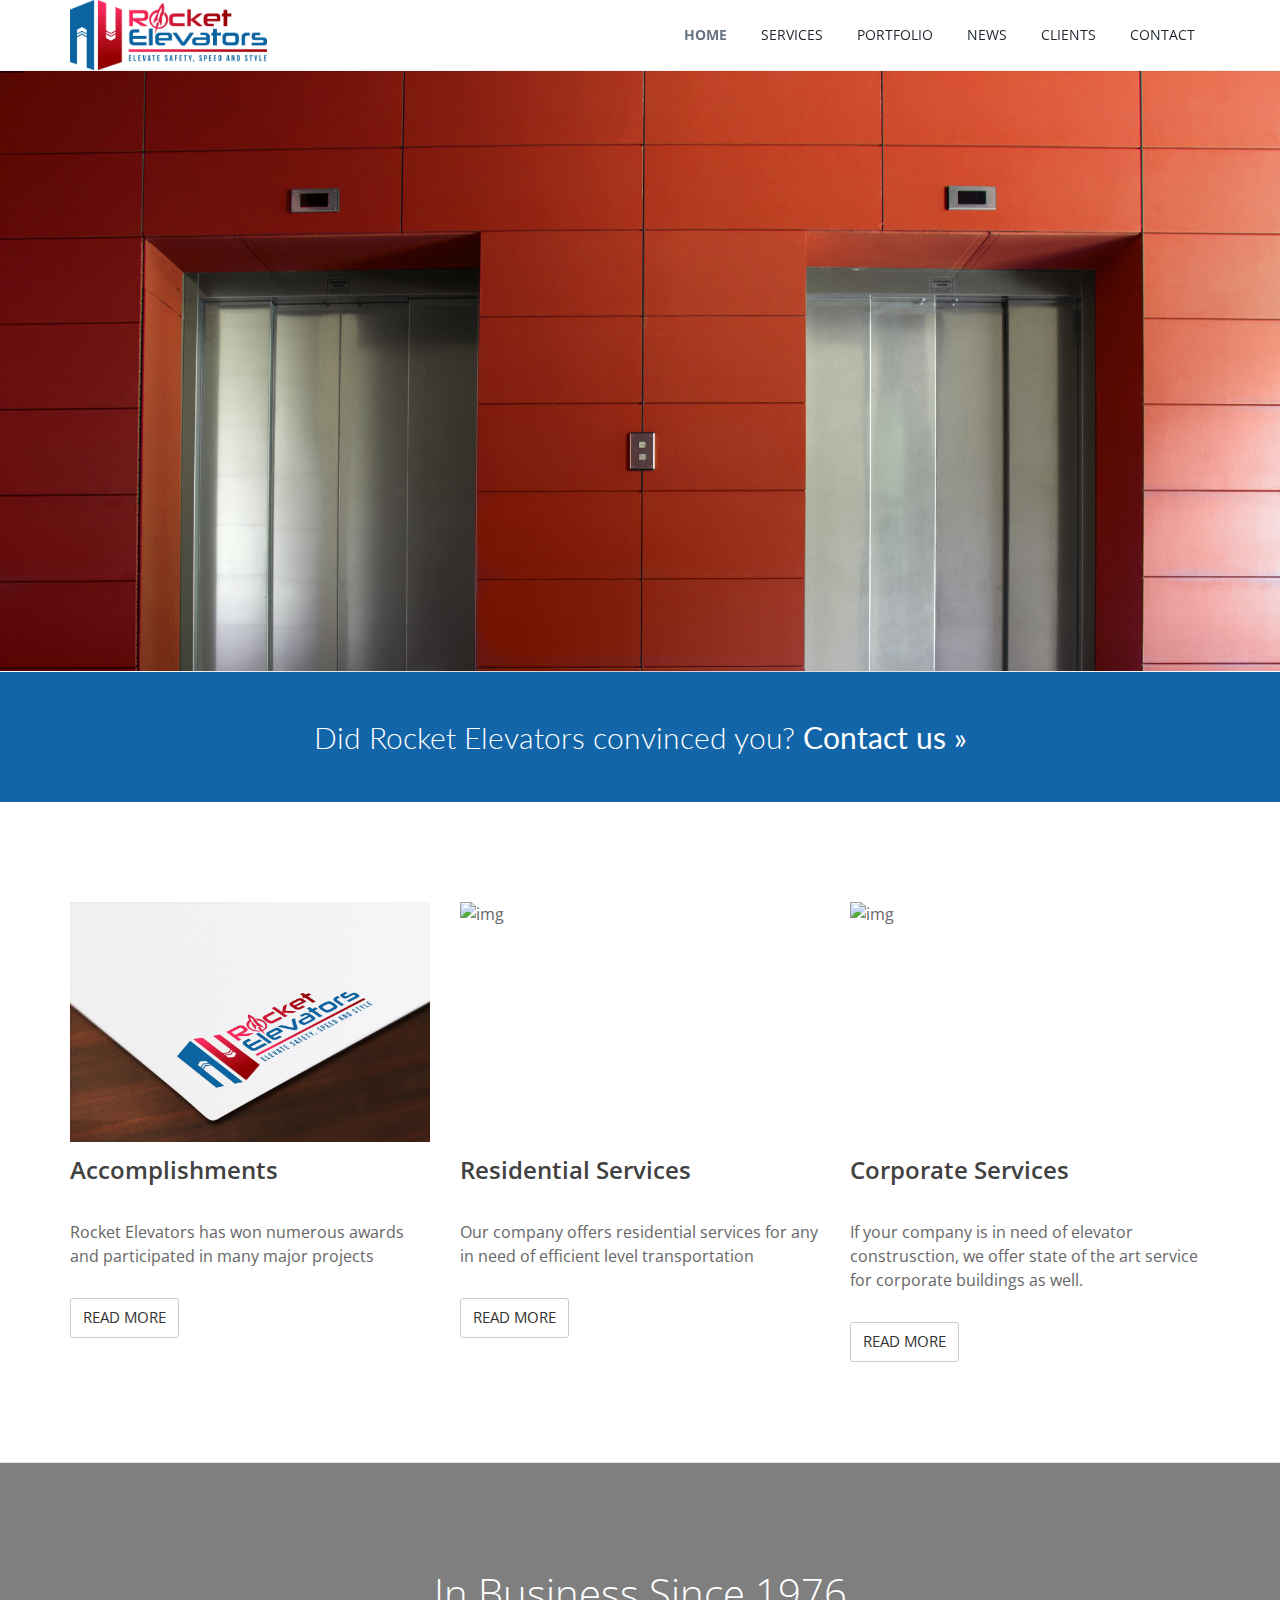
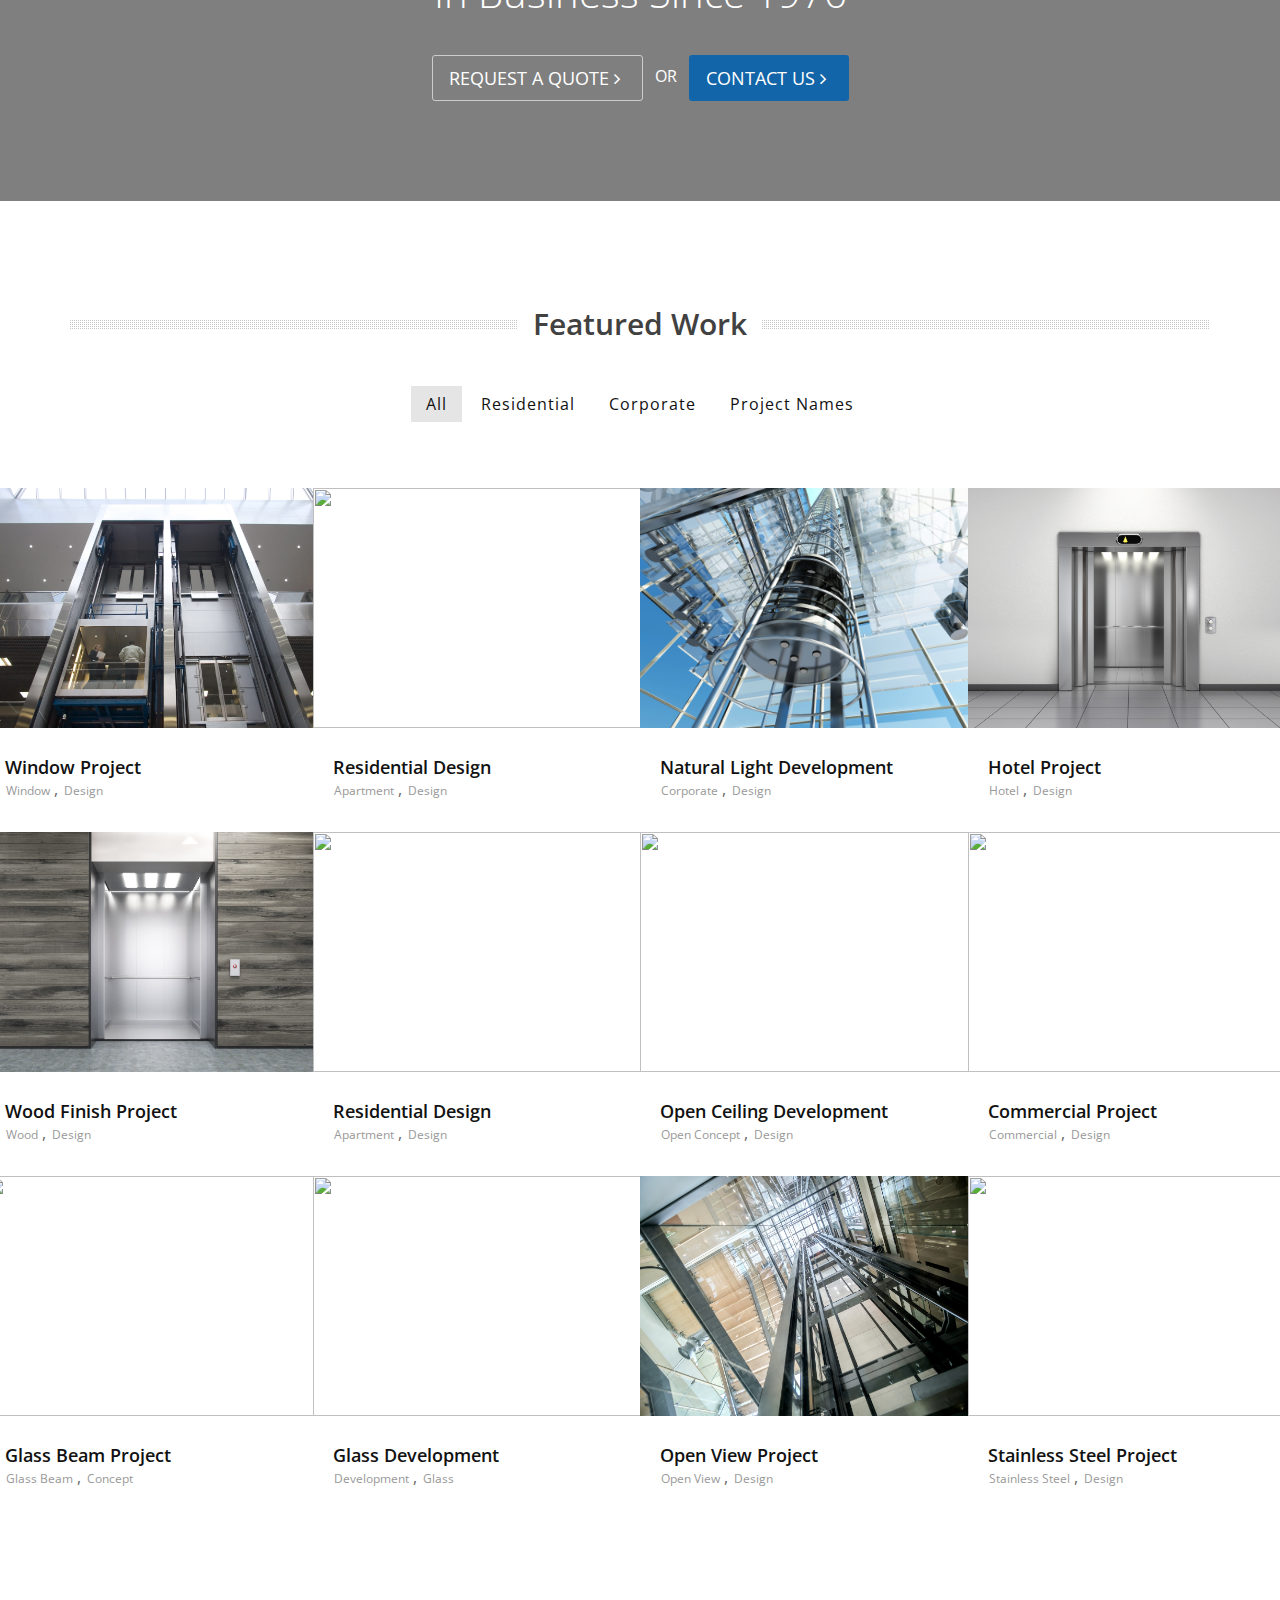
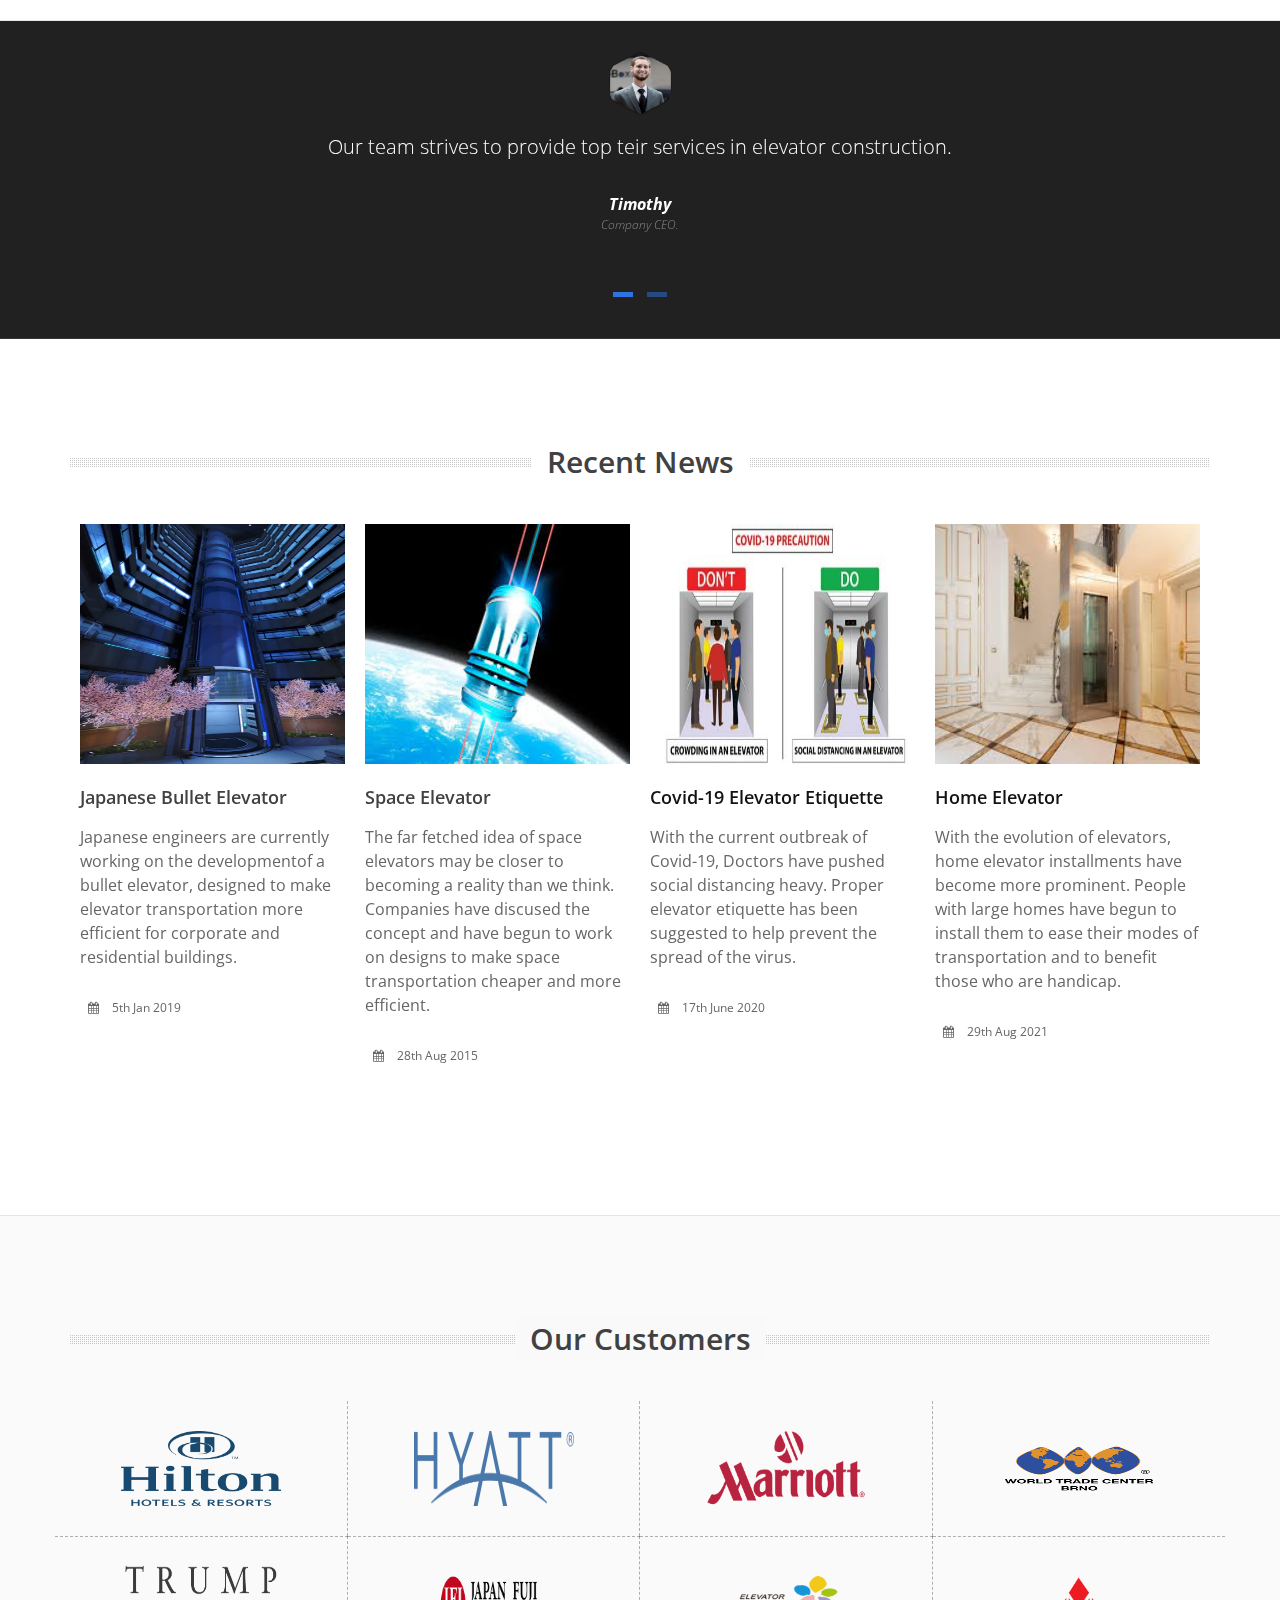
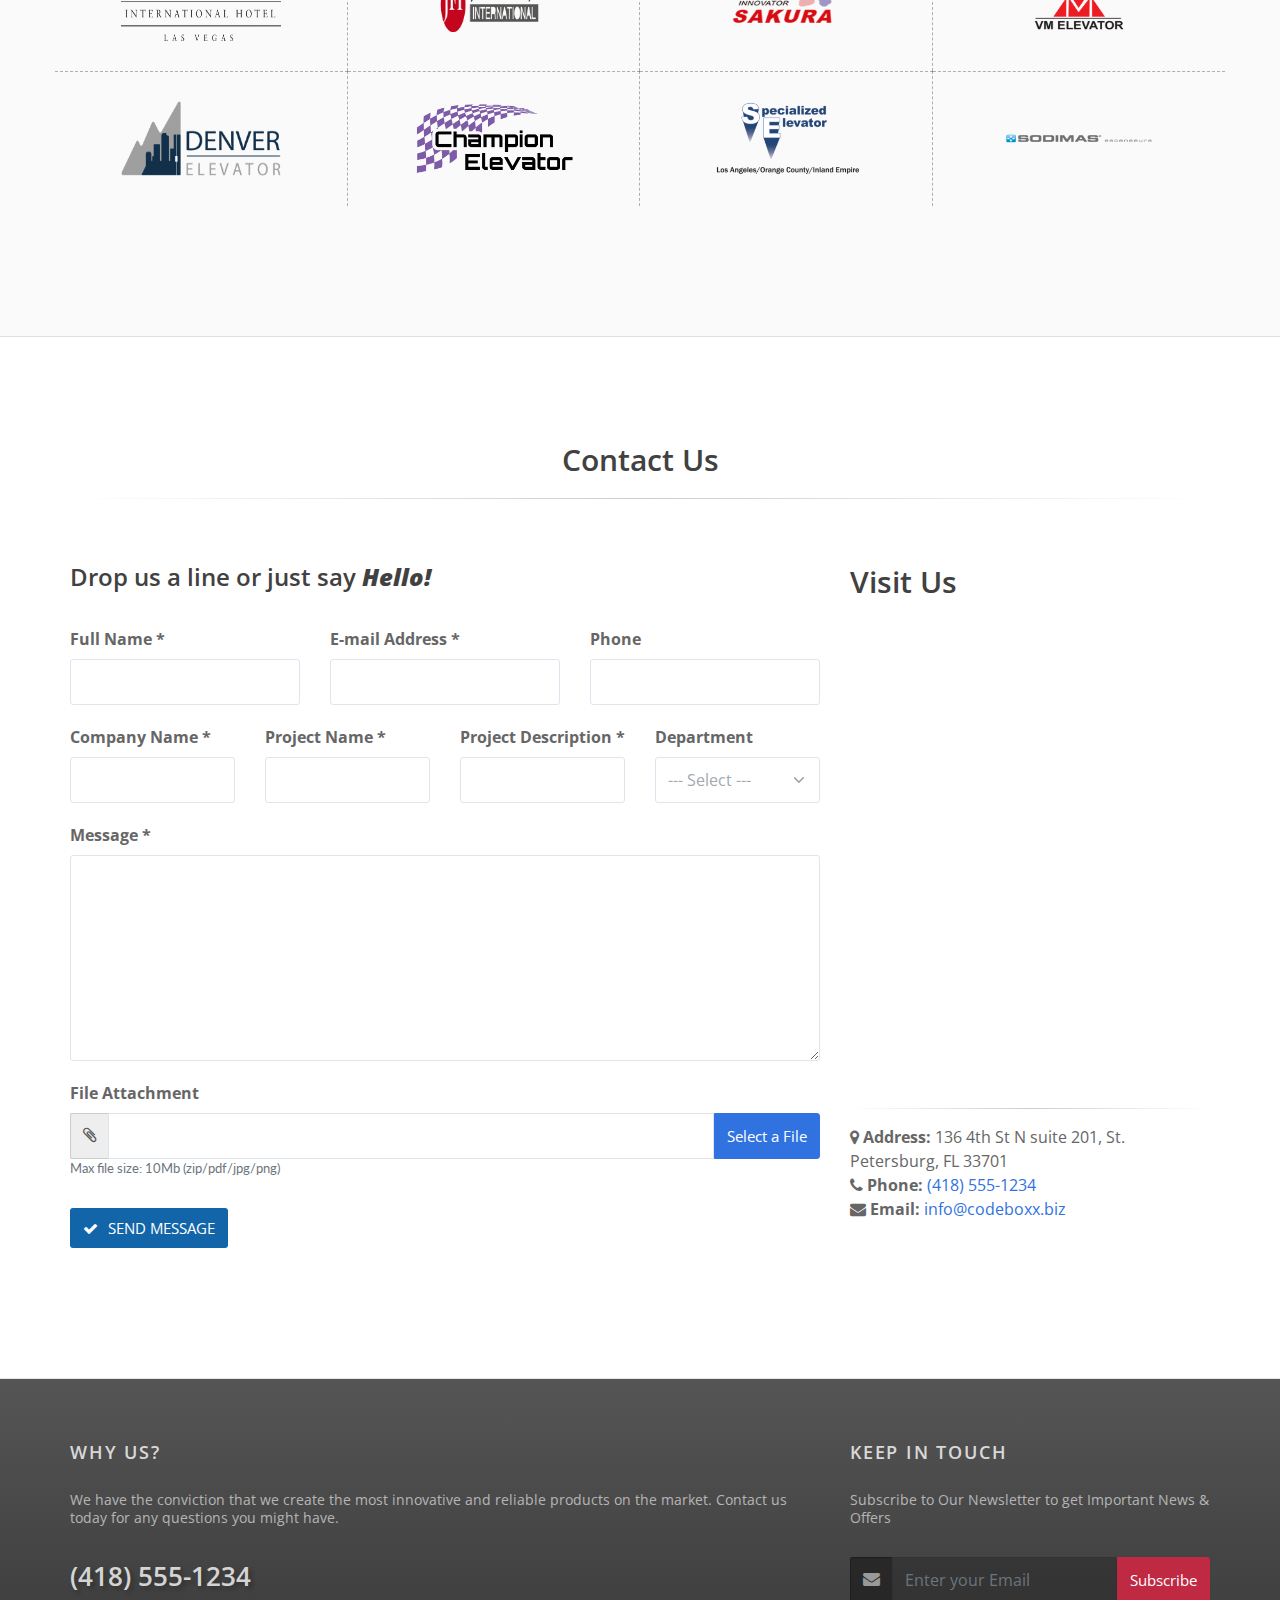
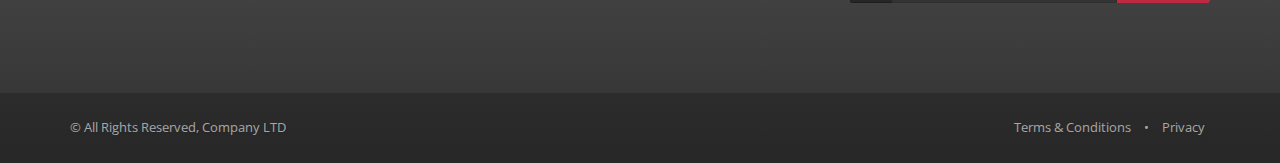
==== commit d9a427ac: "Update index.html" ====
--- a/index.html
+++ b/index.html
@@ -284,7 +284,7 @@
 								data-endelementdelay="0.1"
 								data-endspeed="500"
 								style="z-index: 4; max-width: auto;">
-									<a class="btn btn-blue btn-lg" href="file:///Users/mac2/Documents/SourceControl/RocketElevatorsDigitalPresence/Smarty/HTML_BS4/residential.html" target="_blank">RESIDENTIAL SERVICE DETAILS &nbsp; <i class="fa fa-angle-right"></i></a>
+									<a class="btn btn-blue btn-lg" href="file:///Users/mac2/Documents/SourceControl/RocketElevatorsDigitalPresence/HTML_BS4/residential.html" target="_blank">RESIDENTIAL SERVICE DETAILS &nbsp; <i class="fa fa-angle-right"></i></a>
 							</div>
 
 							<!-- <div class="tp-caption sfb tp-resizeme"
@@ -354,7 +354,7 @@
 								data-endelementdelay="0.1"
 								data-endspeed="500"
 								style="z-index: 4; max-width: auto;">
-									<a class="btn btn-blue btn-lg" href="file:///Users/mac2/Documents/SourceControl/RocketElevatorsDigitalPresence/Smarty/HTML_BS4/corporate.html" target="_blank">CORPORATE SERVICE DETAILS &nbsp; <i class="fa fa-angle-right"></i></a>
+									<a class="btn btn-blue btn-lg" href="file:///Users/mac2/Documents/SourceControl/RocketElevatorsDigitalPresence/HTML_BS4/corporate.html" target="_blank">CORPORATE SERVICE DETAILS &nbsp; <i class="fa fa-angle-right"></i></a>
 							</div>
 
 							<!-- <div class="tp-caption sfb tp-resizeme"
@@ -420,14 +420,14 @@
 							</a>
 							<h3 class="mt-10">Residential Services</h3>
 							<p>Our company offers residential services for any in need of efficient level transportation</p>
-							<a href="file:///Users/mac2/Documents/SourceControl/RocketElevatorsDigitalPresence/Smarty/HTML_BS4/residential.html" target="_blank" class="btn btn-default">READ MORE</a>
+							<a href="file:///Users/mac2/Documents/SourceControl/RocketElevatorsDigitalPresence/HTML_BS4/residential.html" target="_blank" class="btn btn-default">READ MORE</a>
 						</div>
 
 						<div class="col-sm-4">
 							<img class="img-fluid" src="RocketElevatorAssets/AdobeStock_146216308.jpeg" alt="img" style="width: 360px; height: 240px;" />
 							<h3 class="mt-10">Corporate Services</h3>
 							<p>If your company is in need of elevator construsction, we offer state of the art service for corporate buildings as well.</p>
-							<a href="file:///Users/mac2/Documents/SourceControl/RocketElevatorsDigitalPresence/Smarty/HTML_BS4/corporate.html" target="_blank" class="btn btn-default">READ MORE</a>
+							<a href="file:///Users/mac2/Documents/SourceControl/RocketElevatorsDigitalPresence/HTML_BS4/corporate.html" target="_blank" class="btn btn-default">READ MORE</a>
 						</div>
 
 					</div>
@@ -1043,10 +1043,10 @@
 							</ul>
 						</div>
 						<div class="img-hover">
-							<a href="https://time.com/4700084/elevator-patent-history-otis-safety/" target="_blank">
+							<a href="file:///Users/mac2/Documents/SourceControl/RocketElevatorsDigitalPresence/quote.html" target="_blank">
 								<img class="img-fluid" src="RocketElevatorAssets/elevatorpatentotis1861.webp" alt="" style="width: 360px; height: 240px;">
 							</a>
-							<h4 class="text-left mt-20"><a href="https://time.com/4700084/elevator-patent-history-otis-safety/" target="_blank">The Patent That Saved Elevators</a></h4>
+							<h4 class="text-left mt-20"><a href="file:///Users/mac2/Documents/SourceControl/RocketElevatorsDigitalPresence/quote.html" target="_blank">The Patent That Saved Elevators</a></h4>
 							<p class="text-left">This patent that was invented in 1857 to create a safer system of mechanics for elevators, it created a new pully system that made elevators a safer mode of transportation.</p>
 							<ul class="text-left fs-12 list-inline list-separator">
 								<li>
@@ -1449,4 +1449,4 @@
 
 		</script> -->
 	</body>
-</html>+</html>
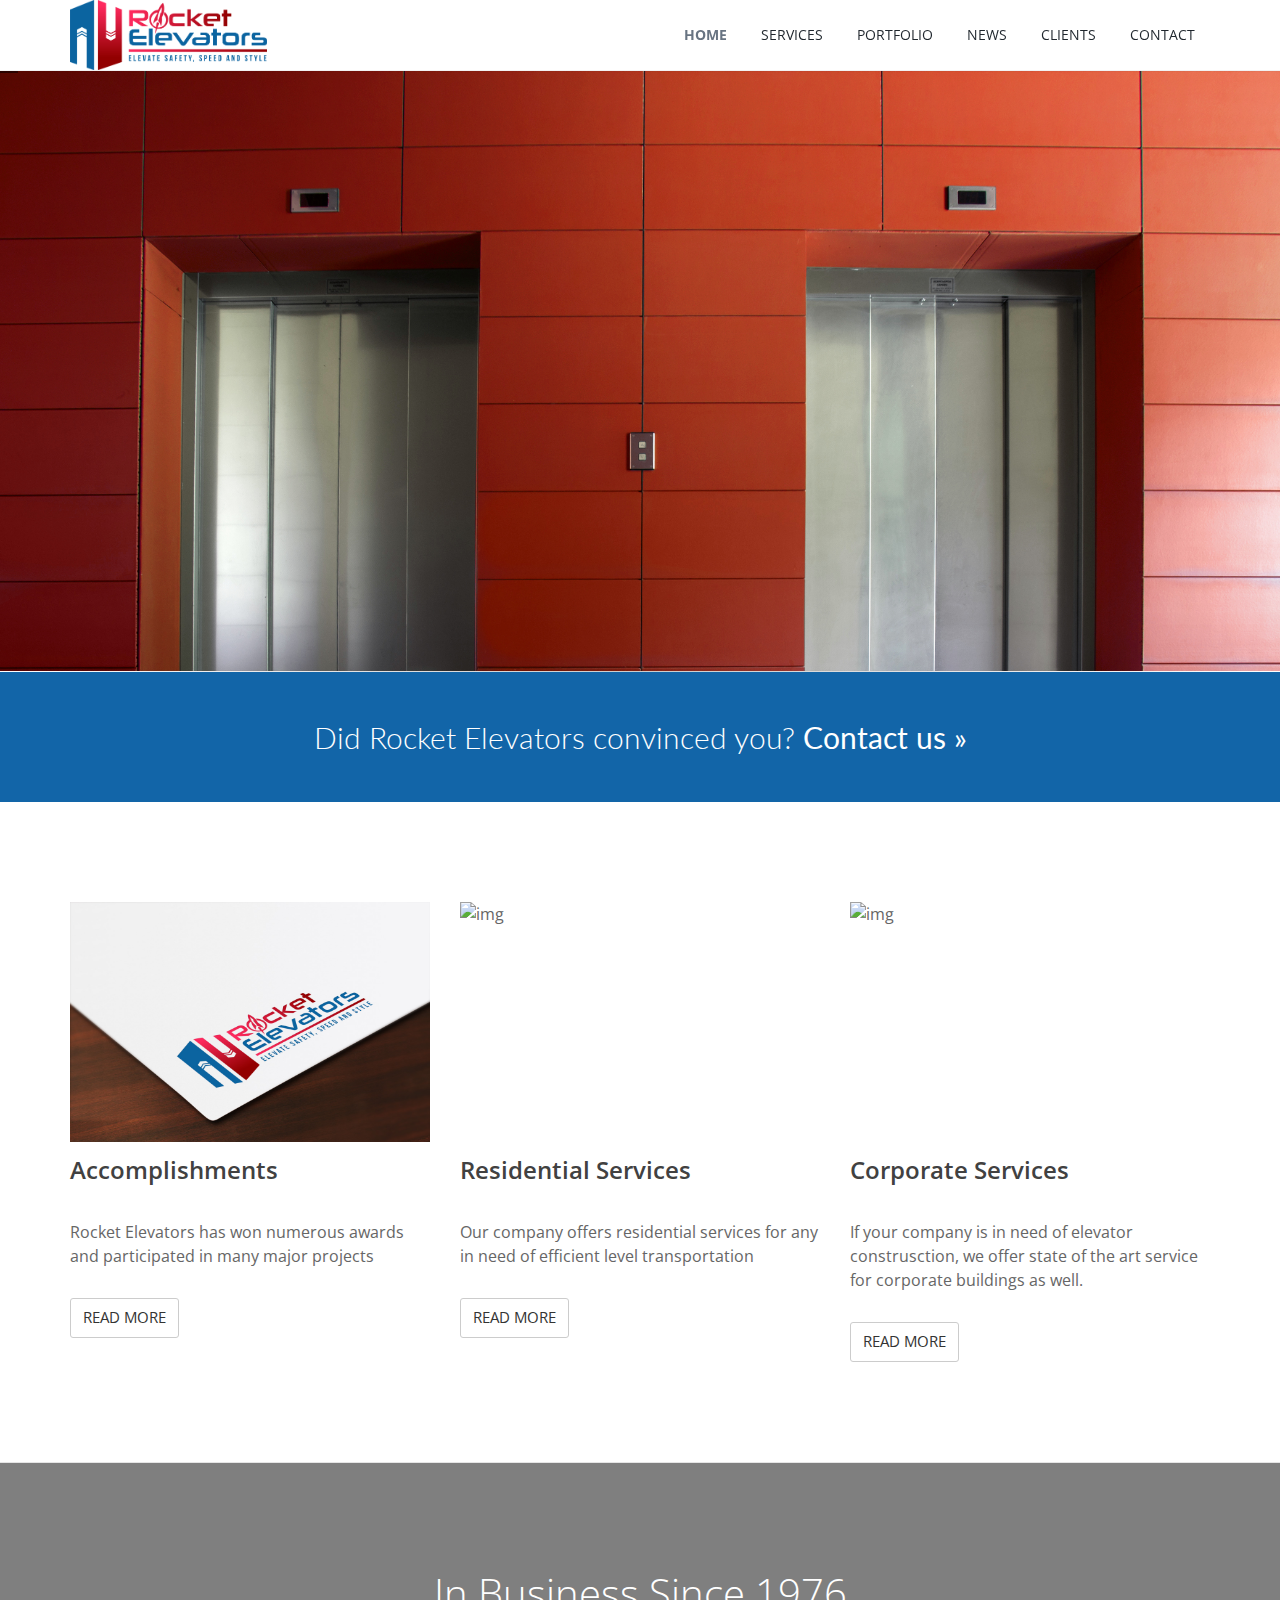
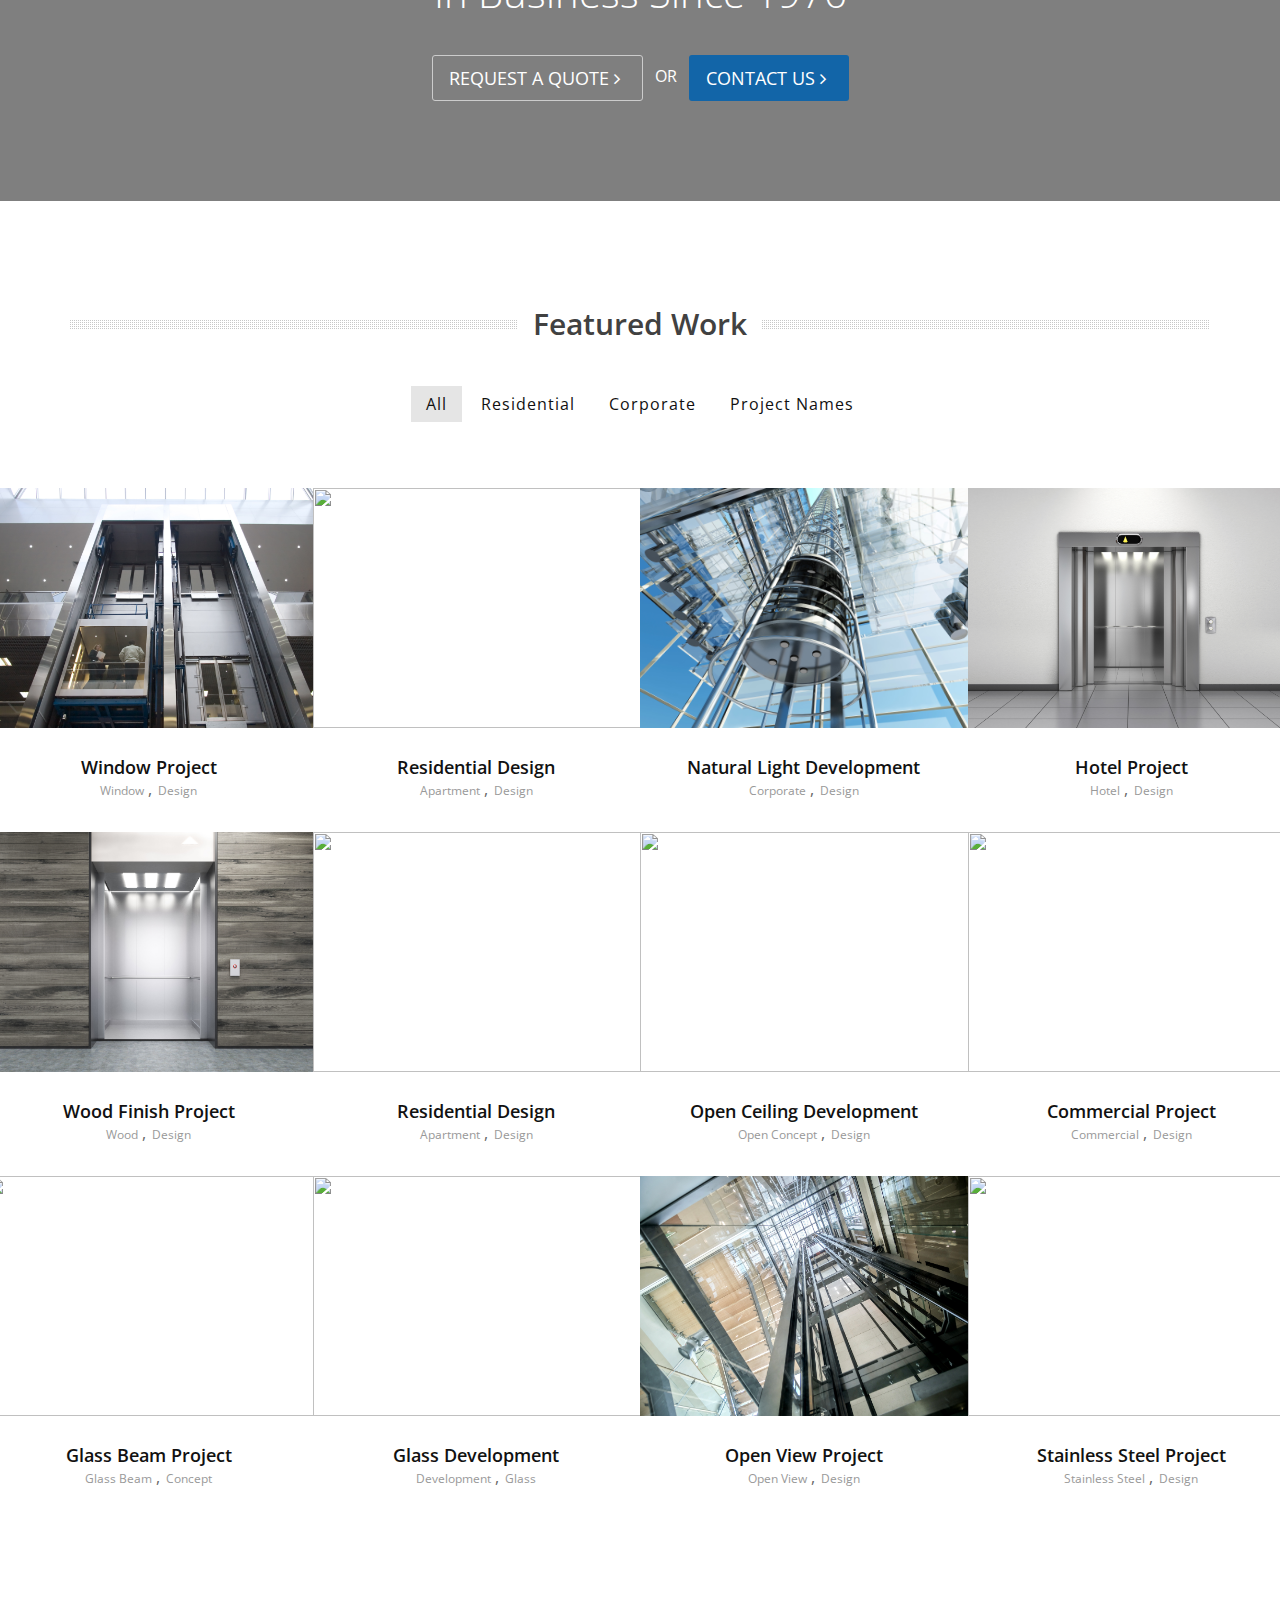
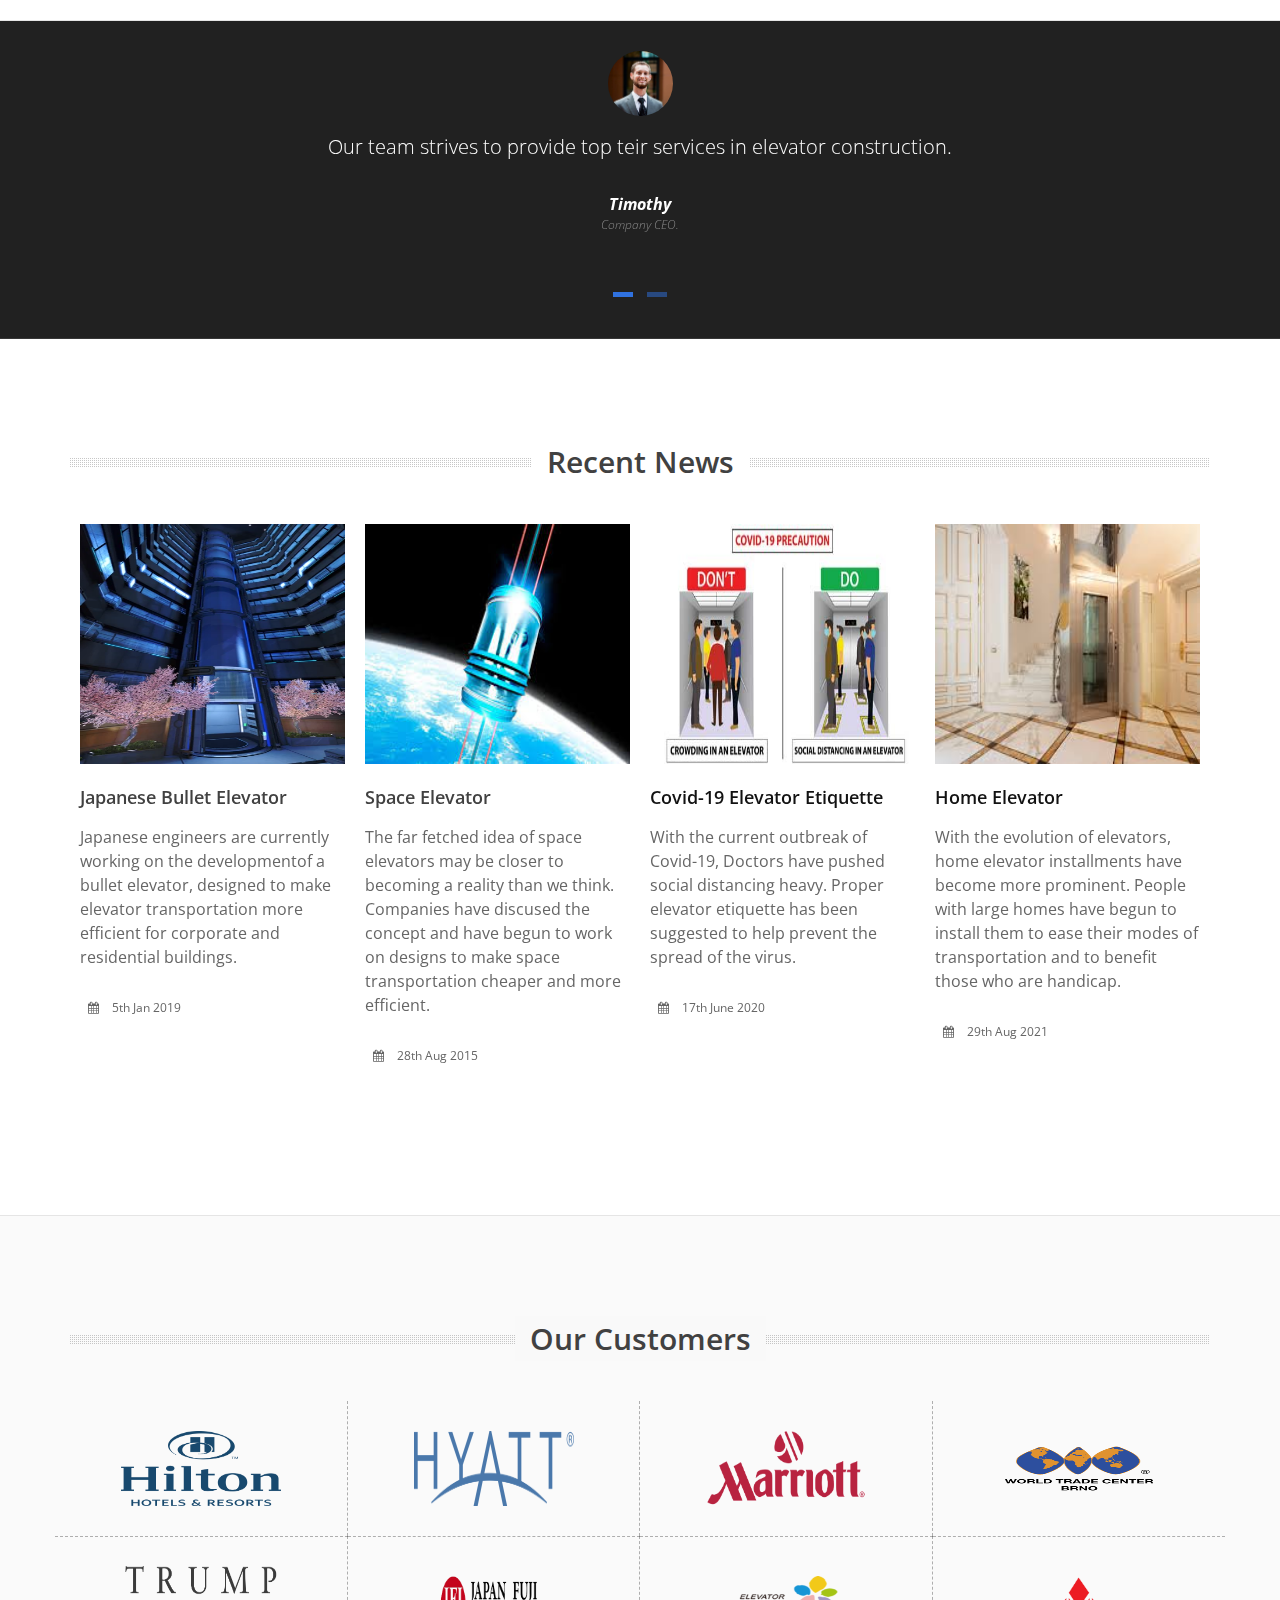
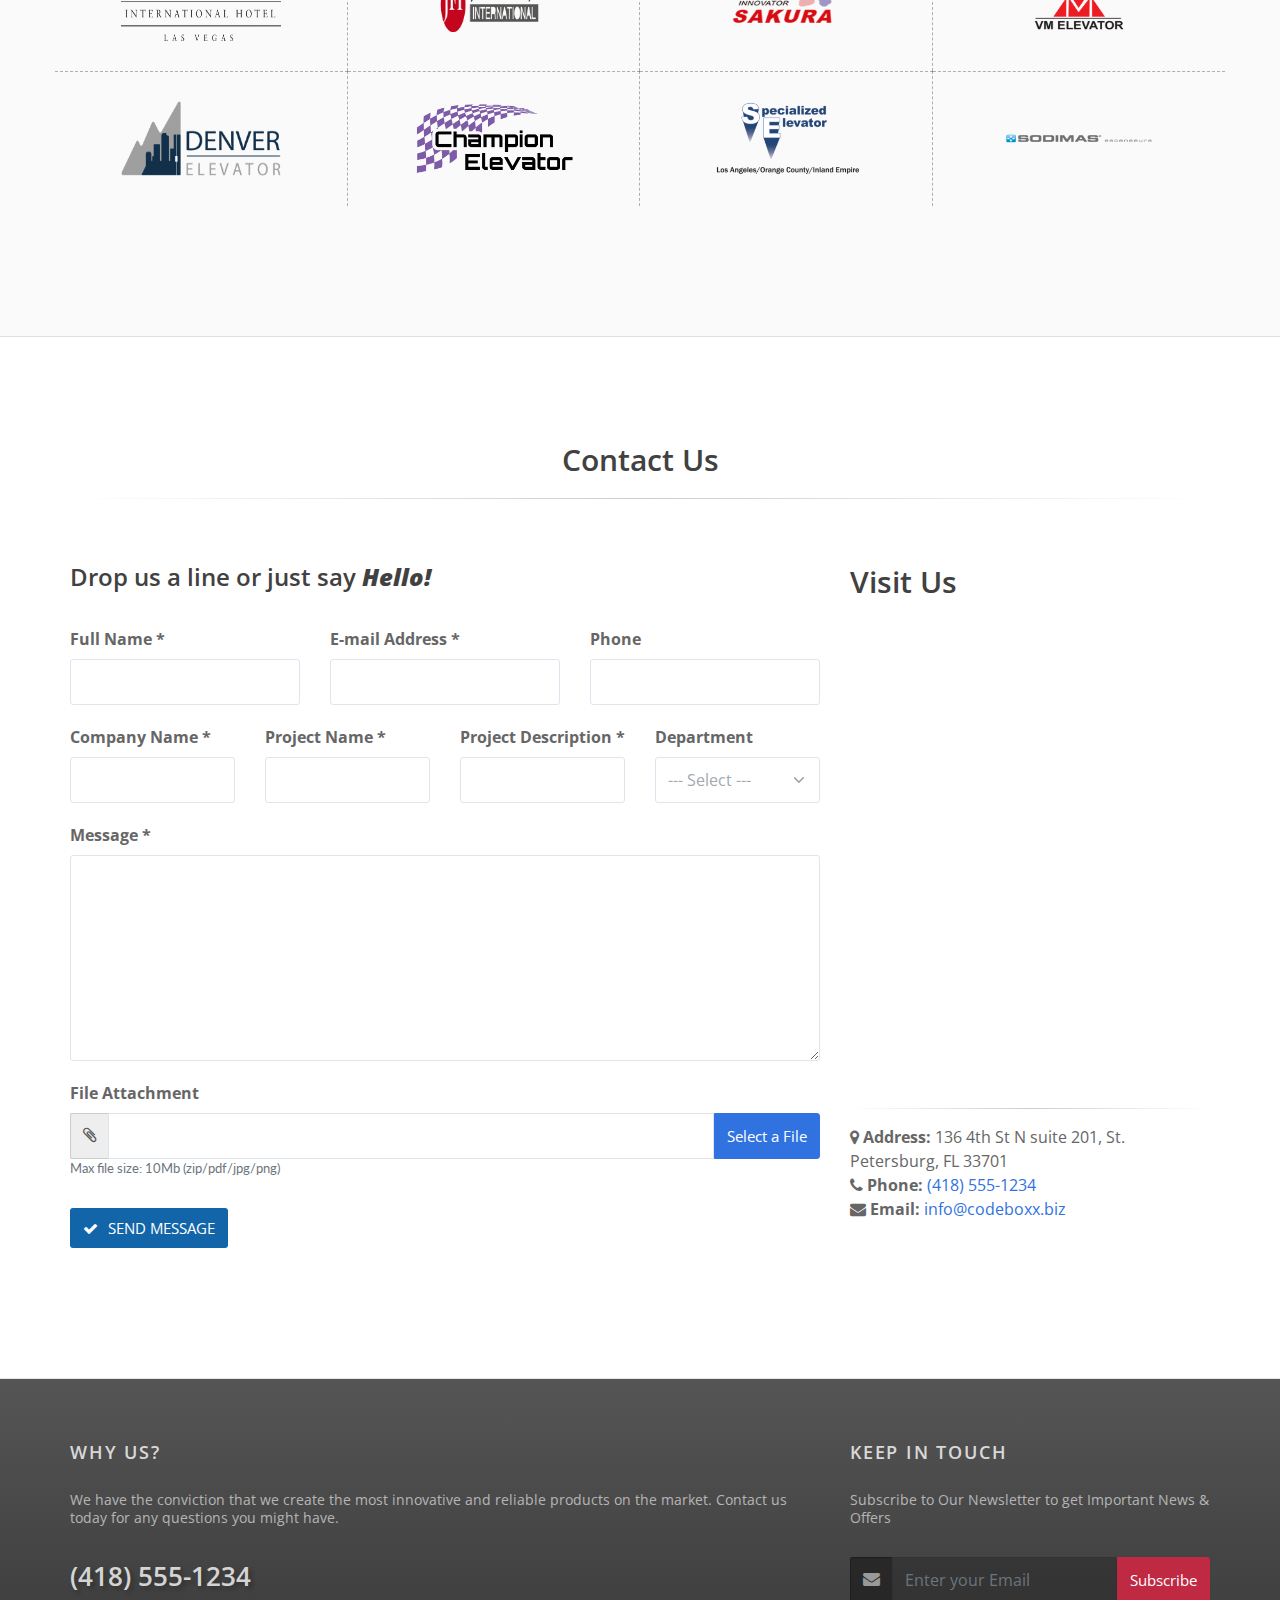
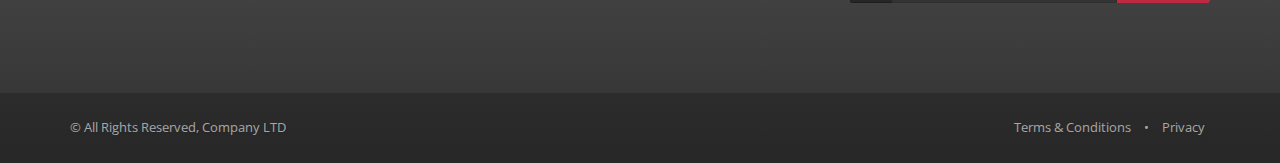
==== commit e2d3ea2d: "css adjustments and new pfp's" ====
--- a/index.html
+++ b/index.html
@@ -906,7 +906,7 @@
 					<div class="owl-carousel text-center owl-testimonial m-0" data-plugin-options='{"singleItem": true, "autoPlay": 5000, "navigation": false, "pagination": true, "transitionStyle":"fade"}'>
 						<div id="employee" class="testimonial">
 							<figure>
-								<img class="rounded" src="RocketElevatorAssets/timothy.png" alt="" />
+								<img class="rounded" src="RocketElevatorAssets/tim-pfp.jpeg" alt="" />
 							</figure>
 							<div class="testimonial-content p-0">
 								<p class="lead">Our team strives to provide top teir services in elevator construction.</p>
@@ -918,7 +918,7 @@
 						</div>
 						<div id="employee" class="testimonial">
 							<figure>
-								<img class="rounded" src="RocketElevatorAssets/cole.jpeg" alt="" />
+								<img class="rounded" src="RocketElevatorAssets/cole-pfp.jpeg" alt="" />
 							</figure>
 							<div class="testimonial-content p-0">
 								<p class="lead">Our goal is to hire employees who care to better our company in all aspects.</p>
--- a/assets/css/layout.css
+++ b/assets/css/layout.css
@@ -7789,7 +7789,7 @@
 	padding:30px 20px 20px 20px;
 	overflow:hidden;
 	margin-bottom:10px;
-	text-align:left !important;
+	text-align: center !important;
 }
 .item-box-desc p {
 	margin-top:20px;
@@ -7831,9 +7831,10 @@
 	opacity: 0;
 	filter: alpha(opacity=0);
 	position:absolute;
-	left:0; right:0; top:0; bottom:0;
 	text-align:center;
 	color:#fff;
+	width: 370px;
+	height: 240px;
 
 	-webkit-transition: all 0.3s;
 	   -moz-transition: all 0.3s;
